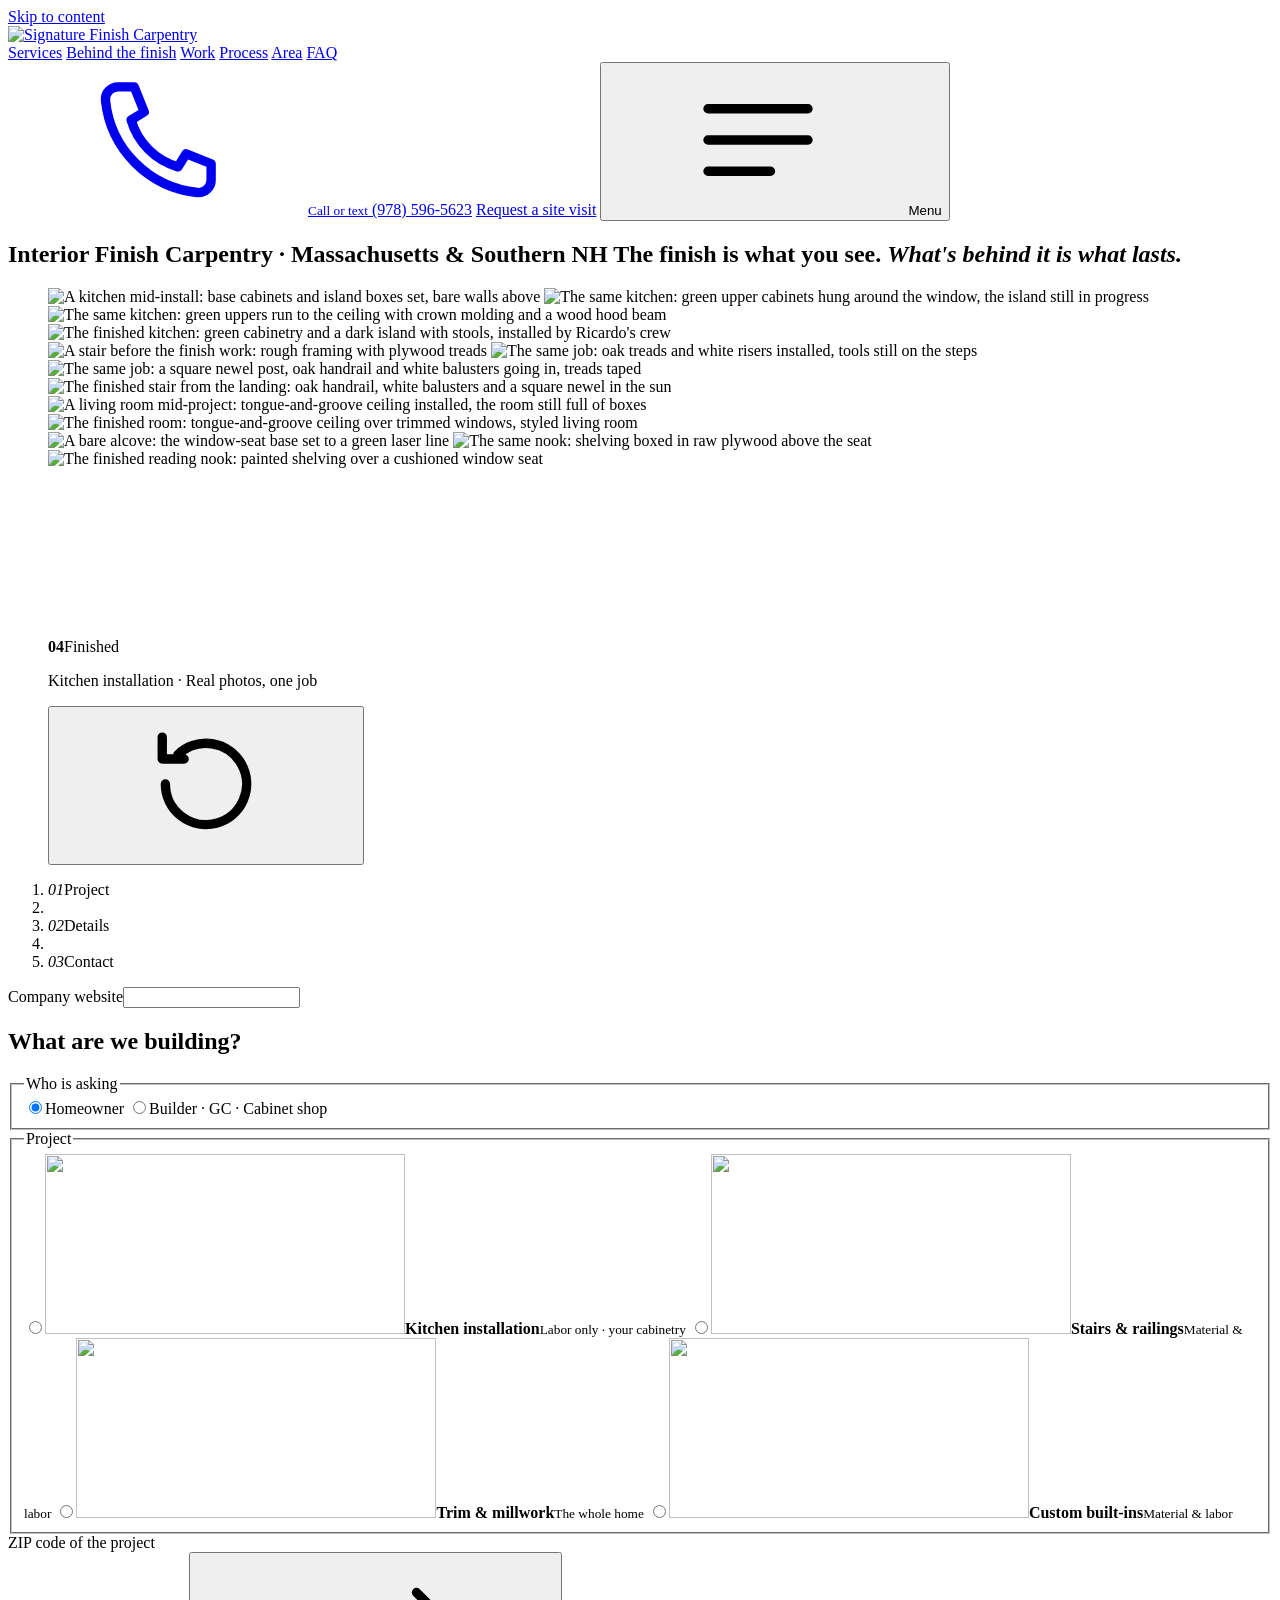
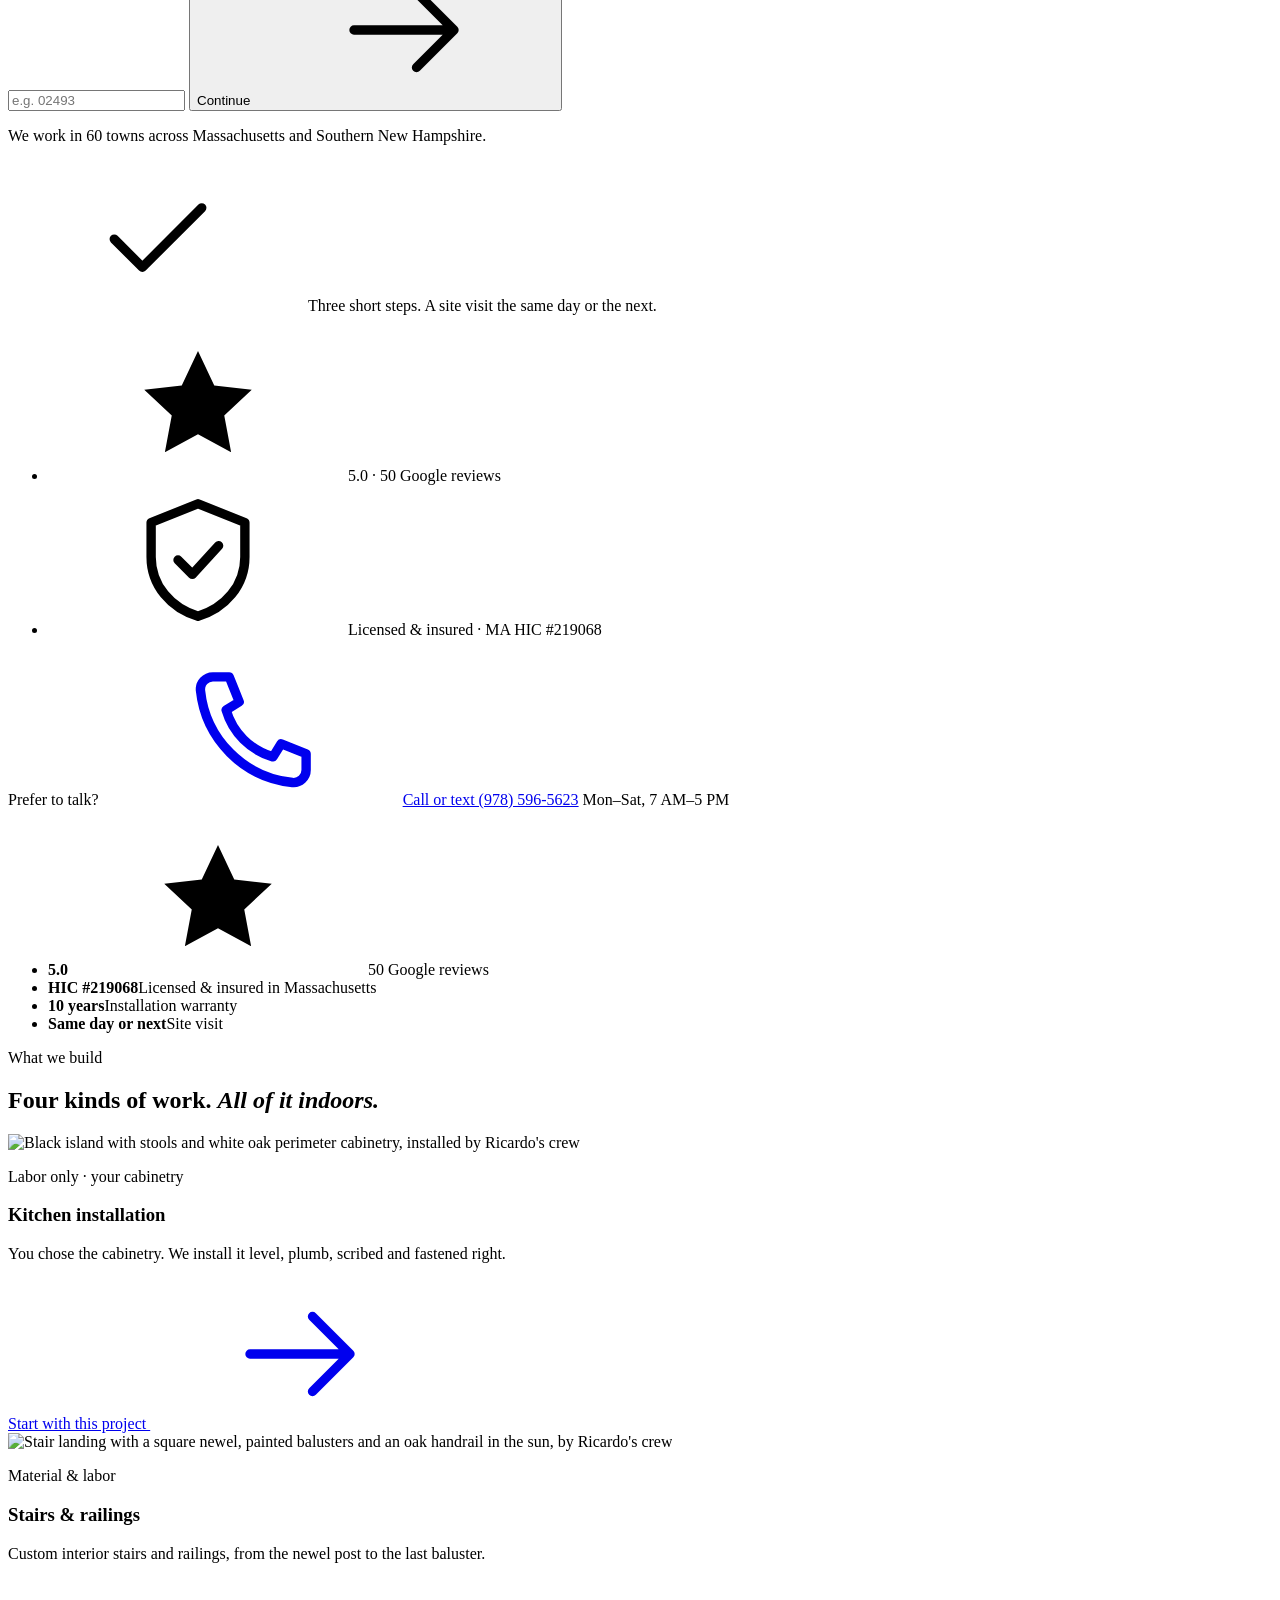
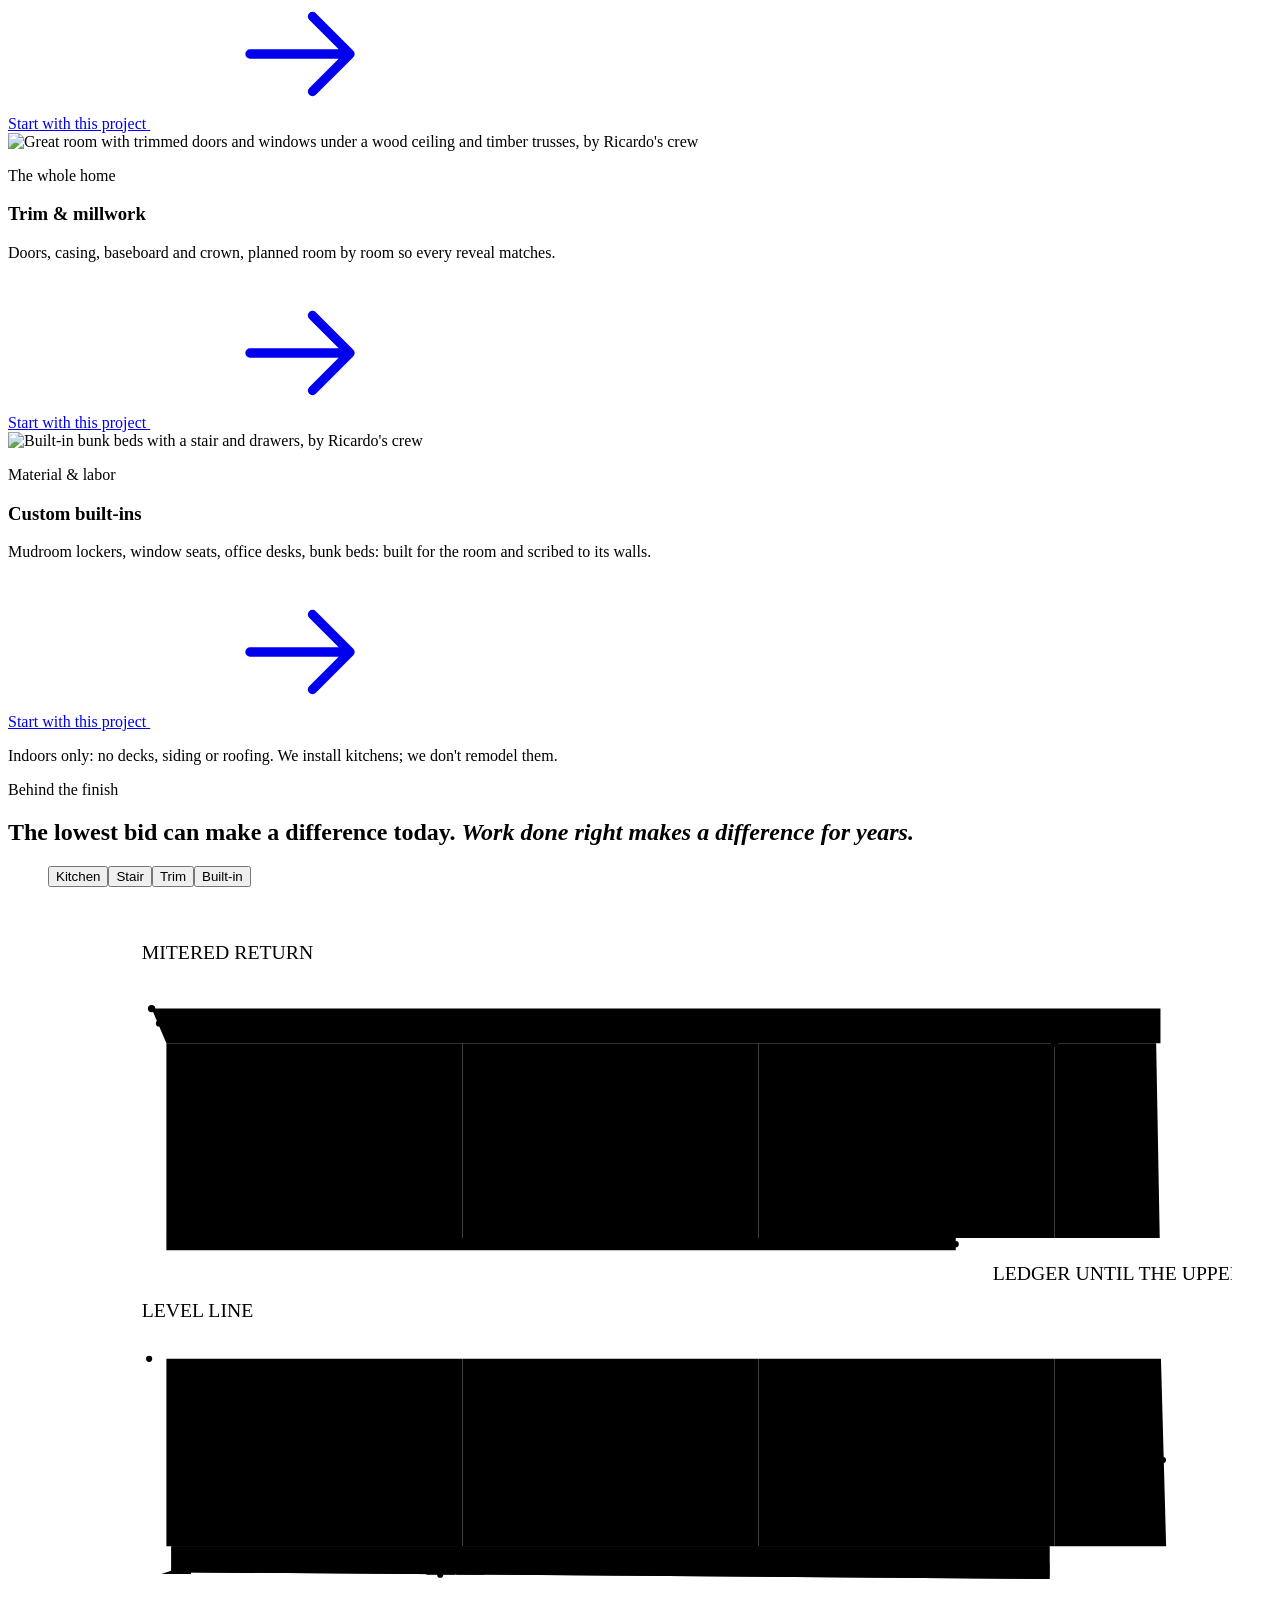
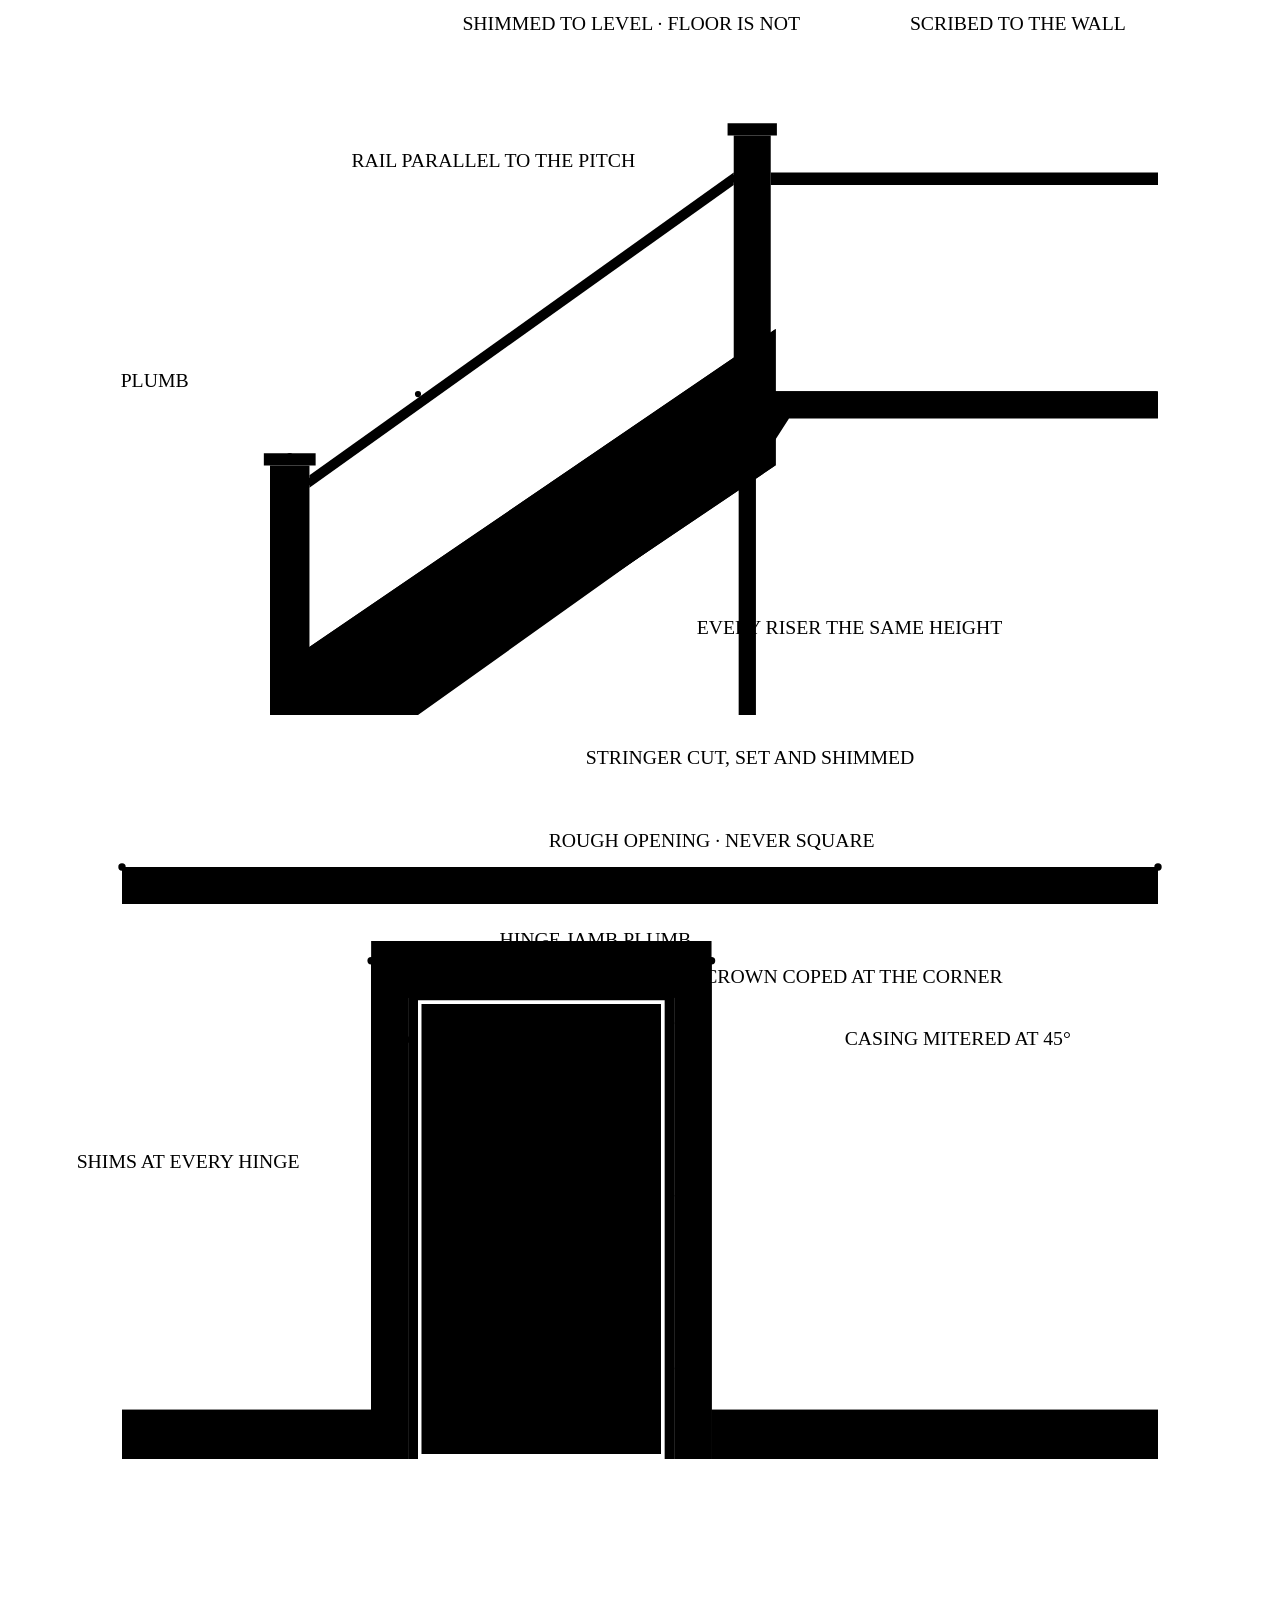
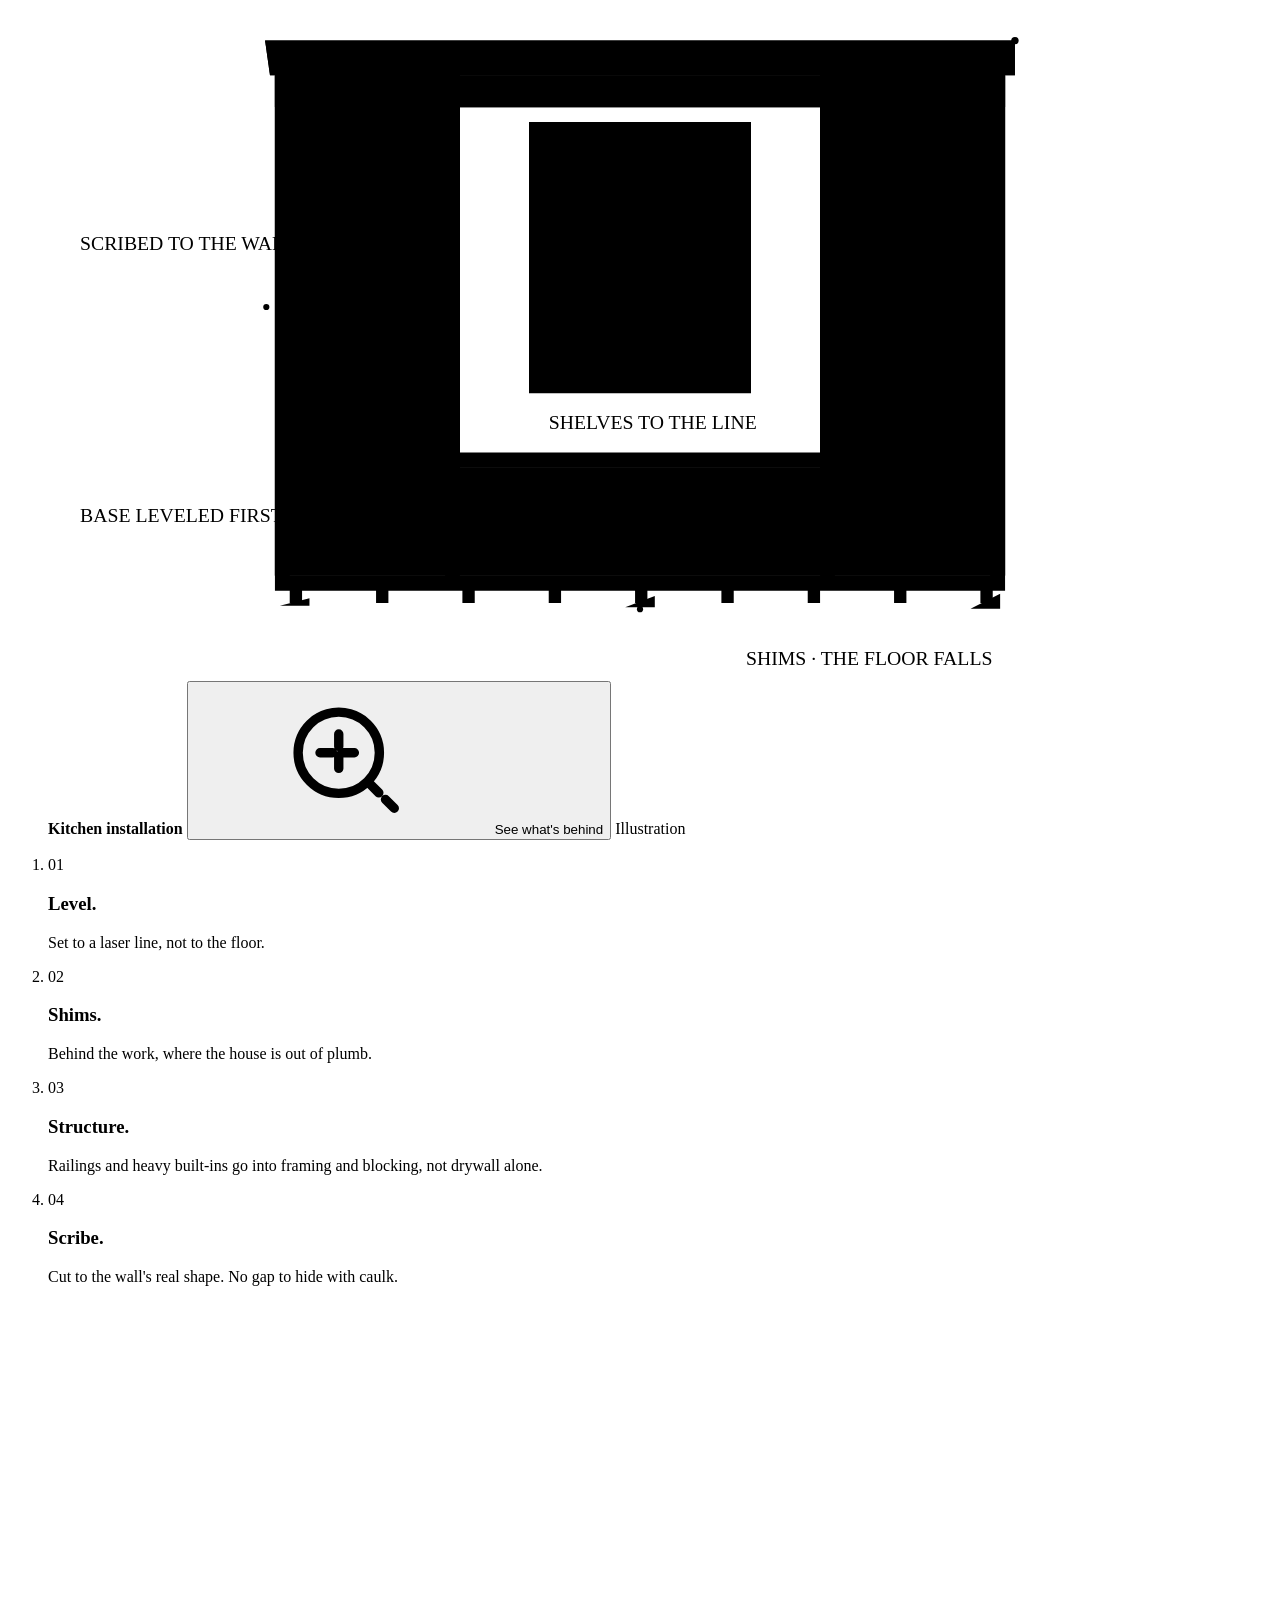
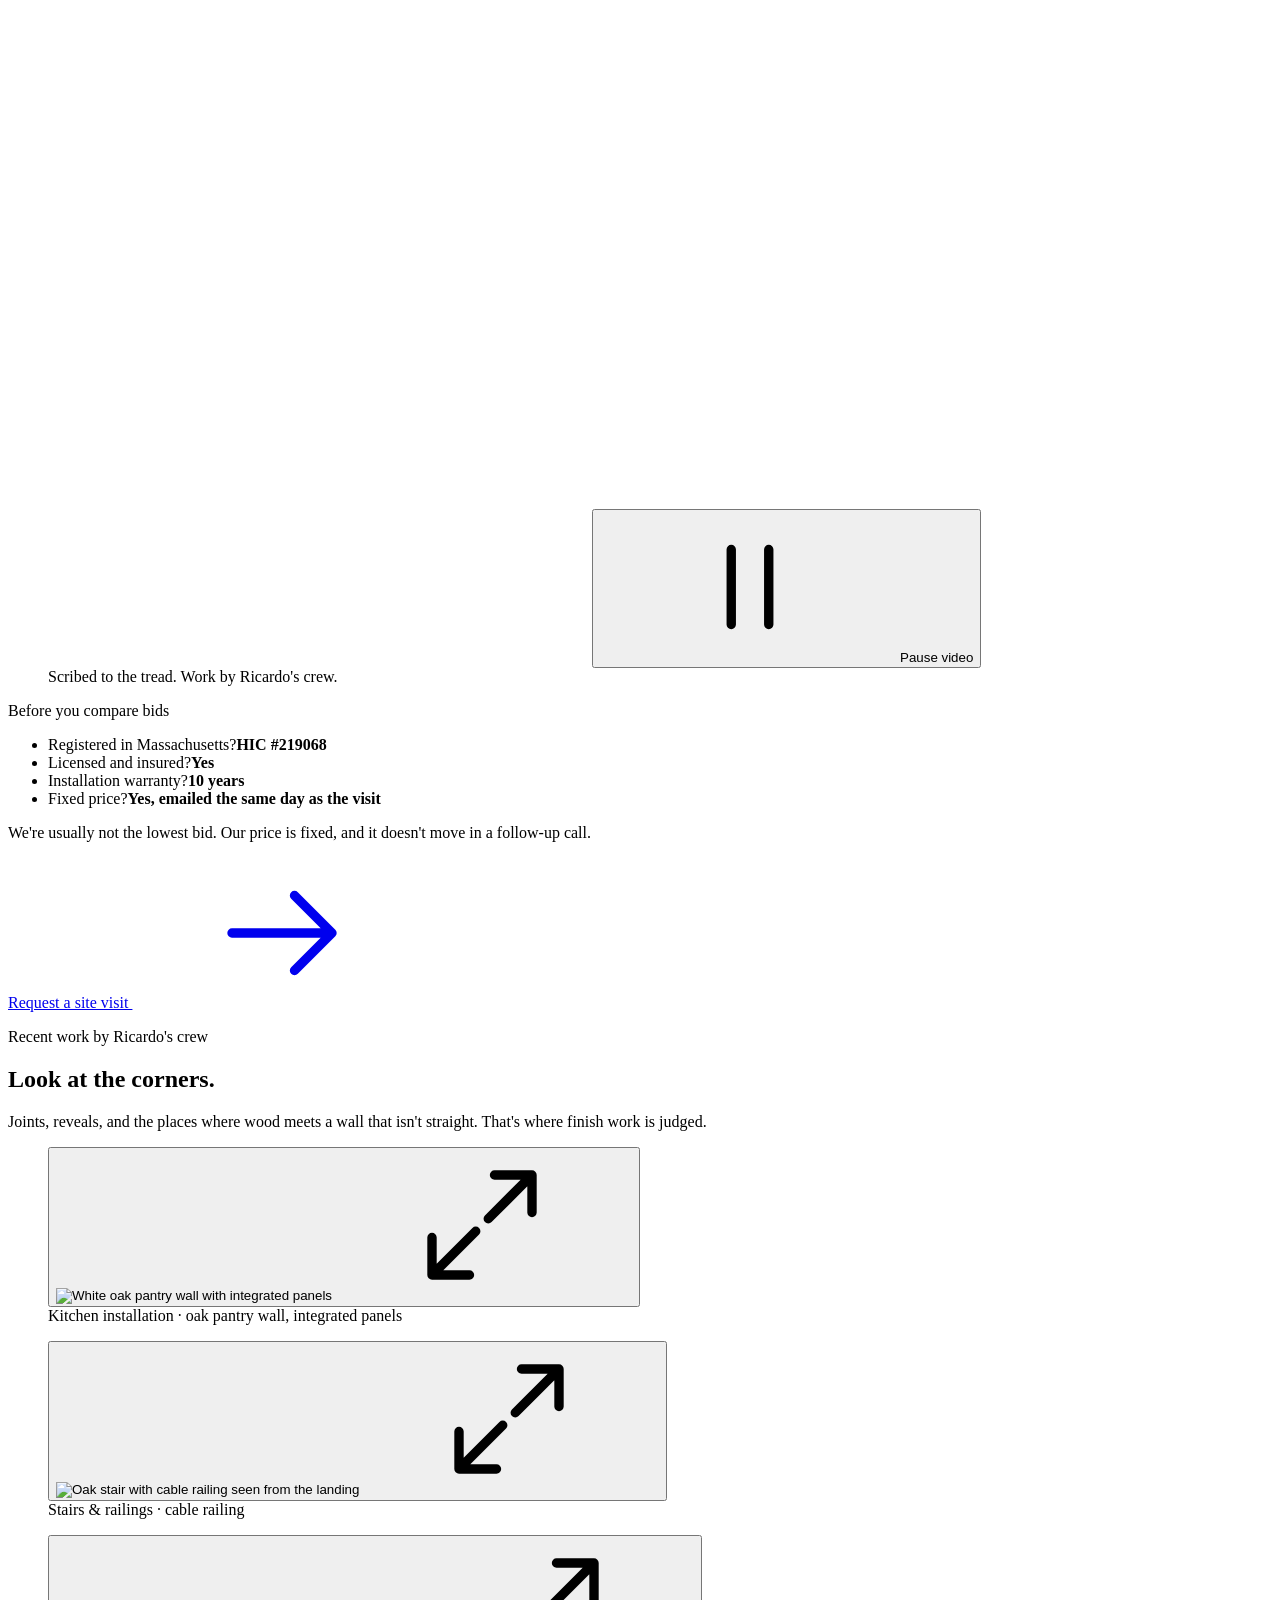
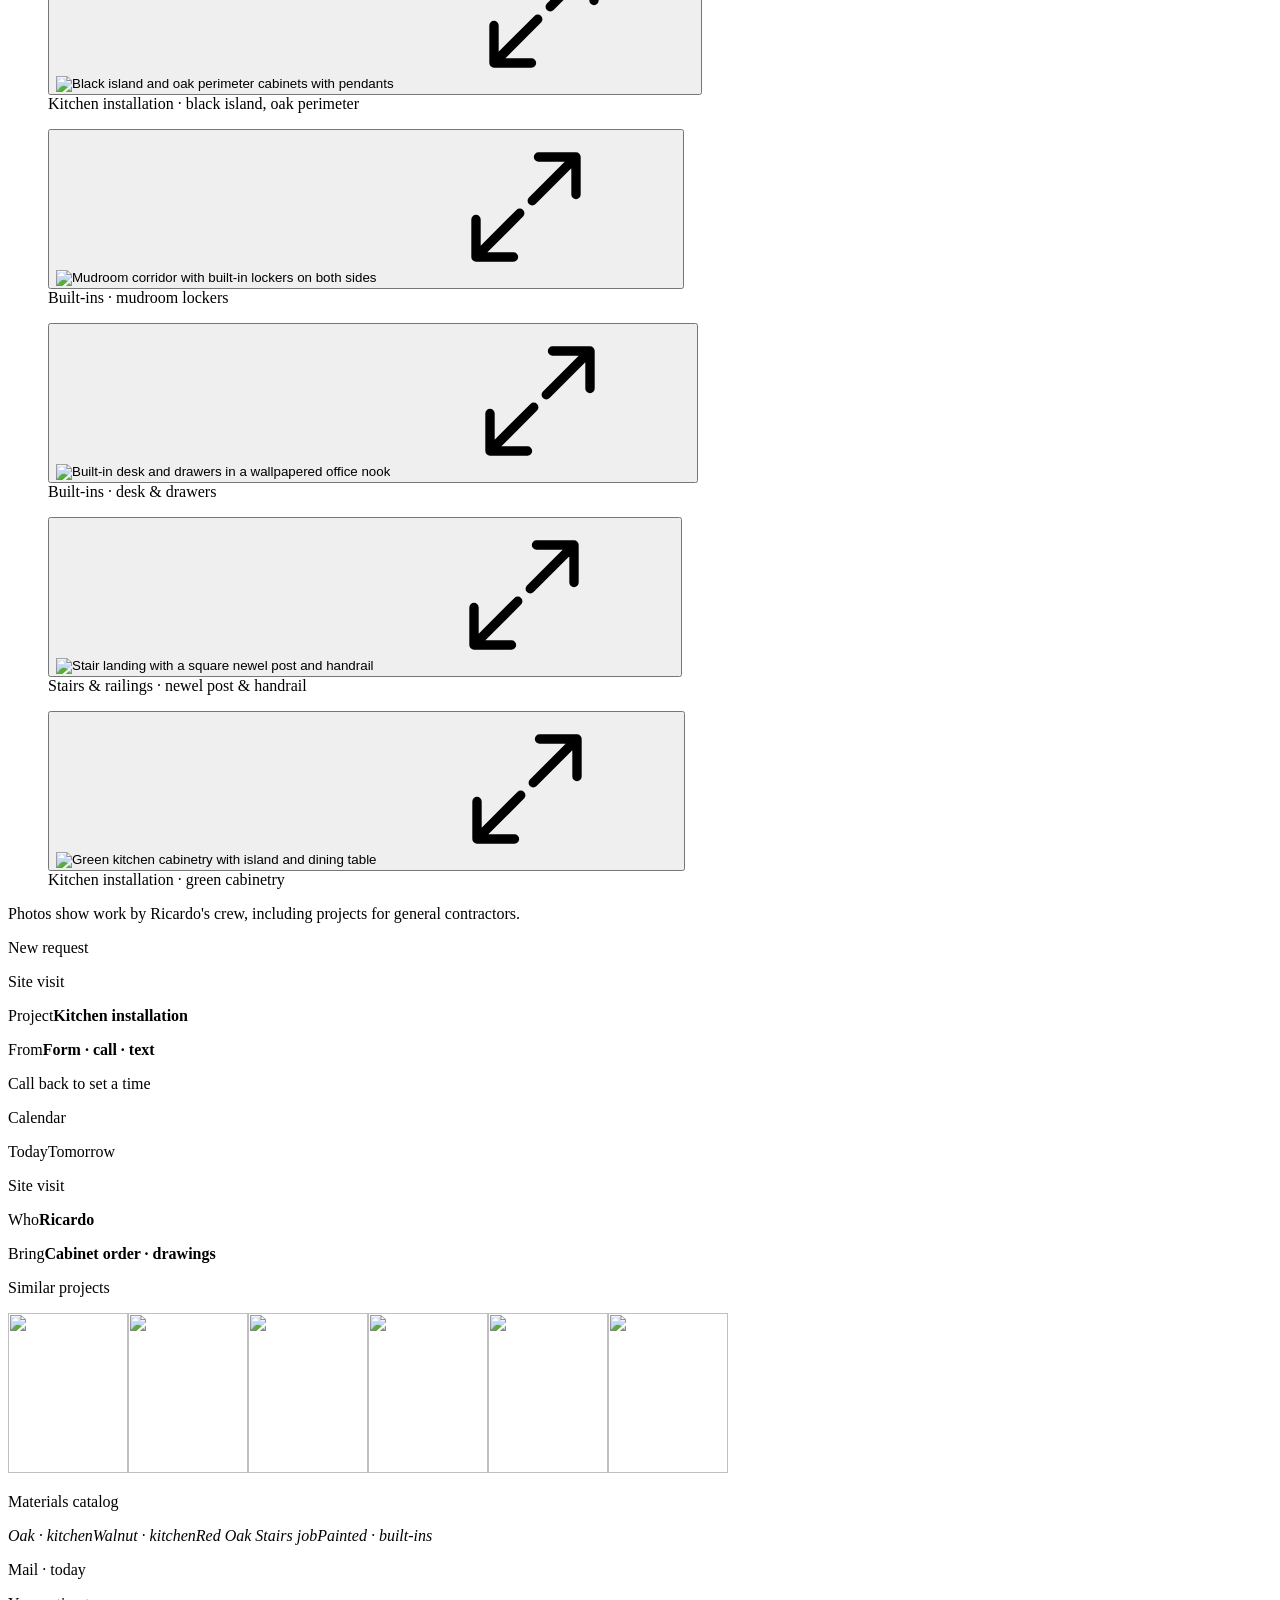
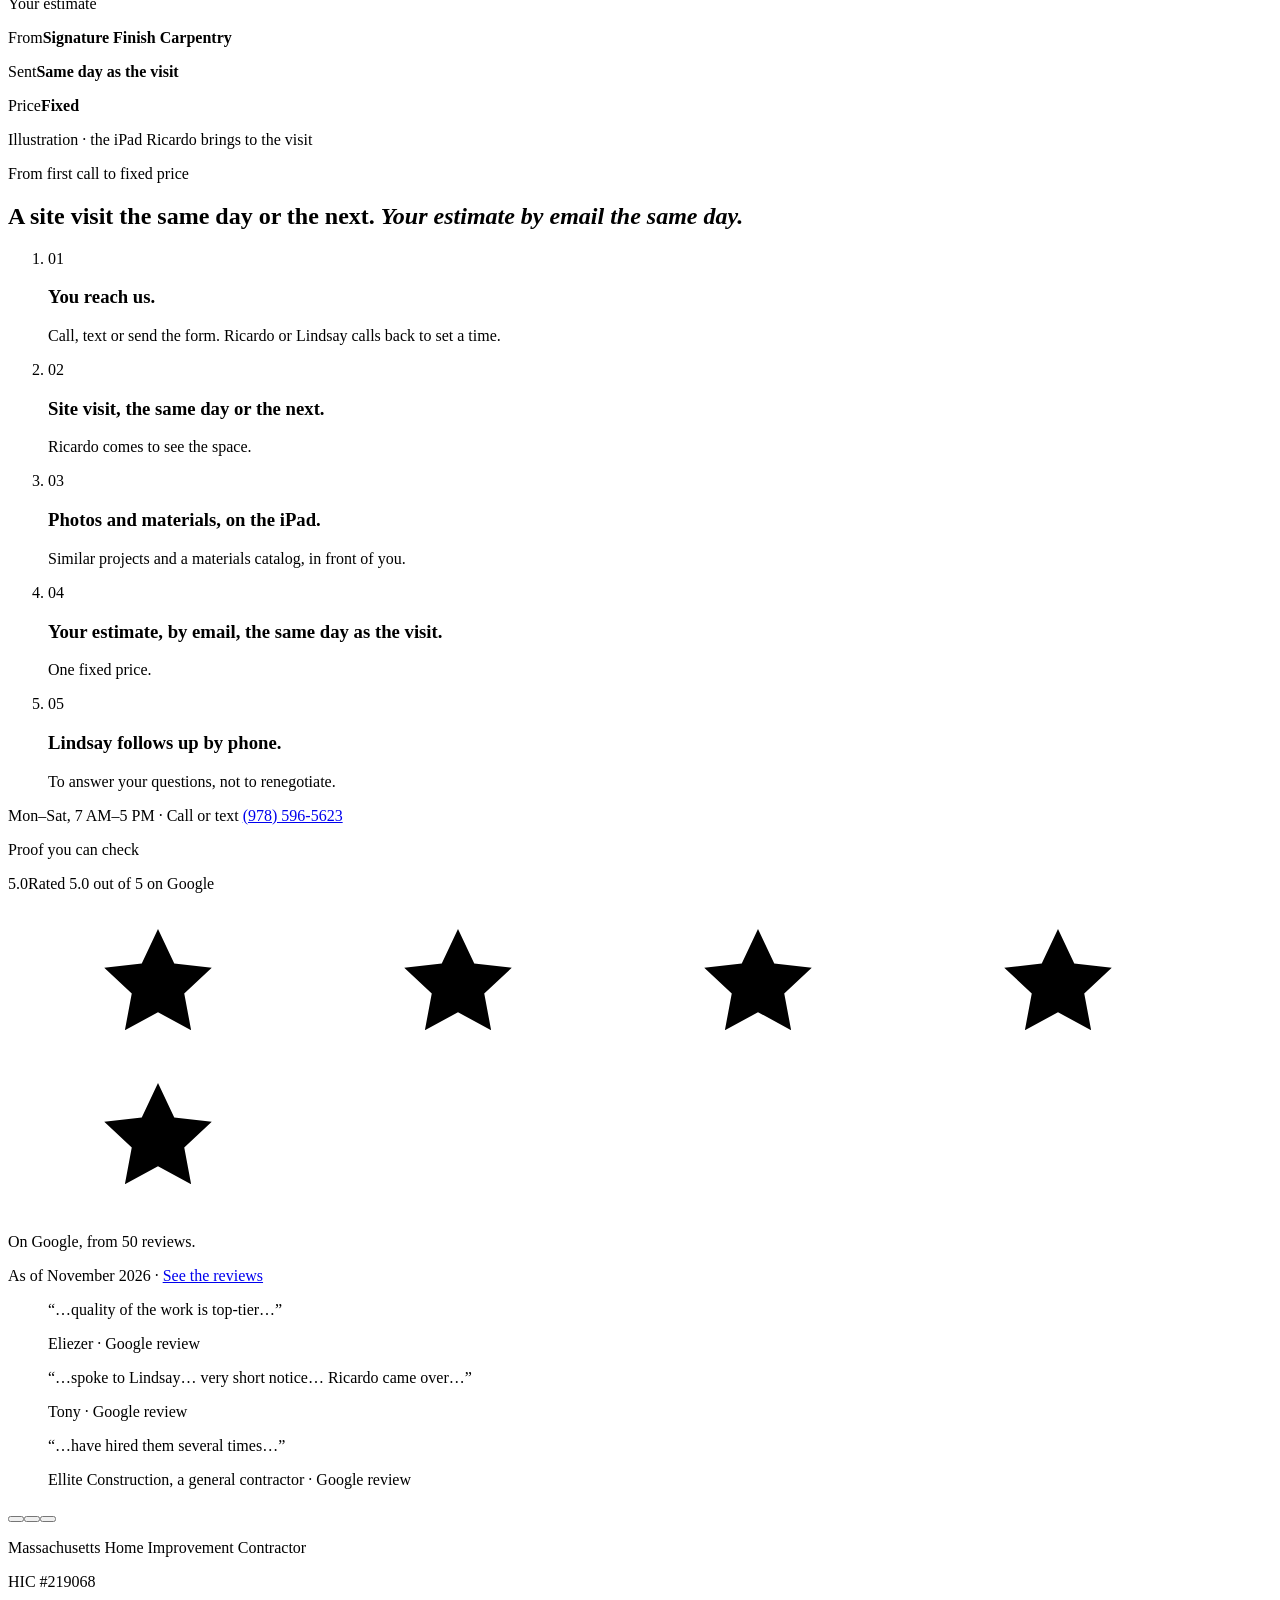
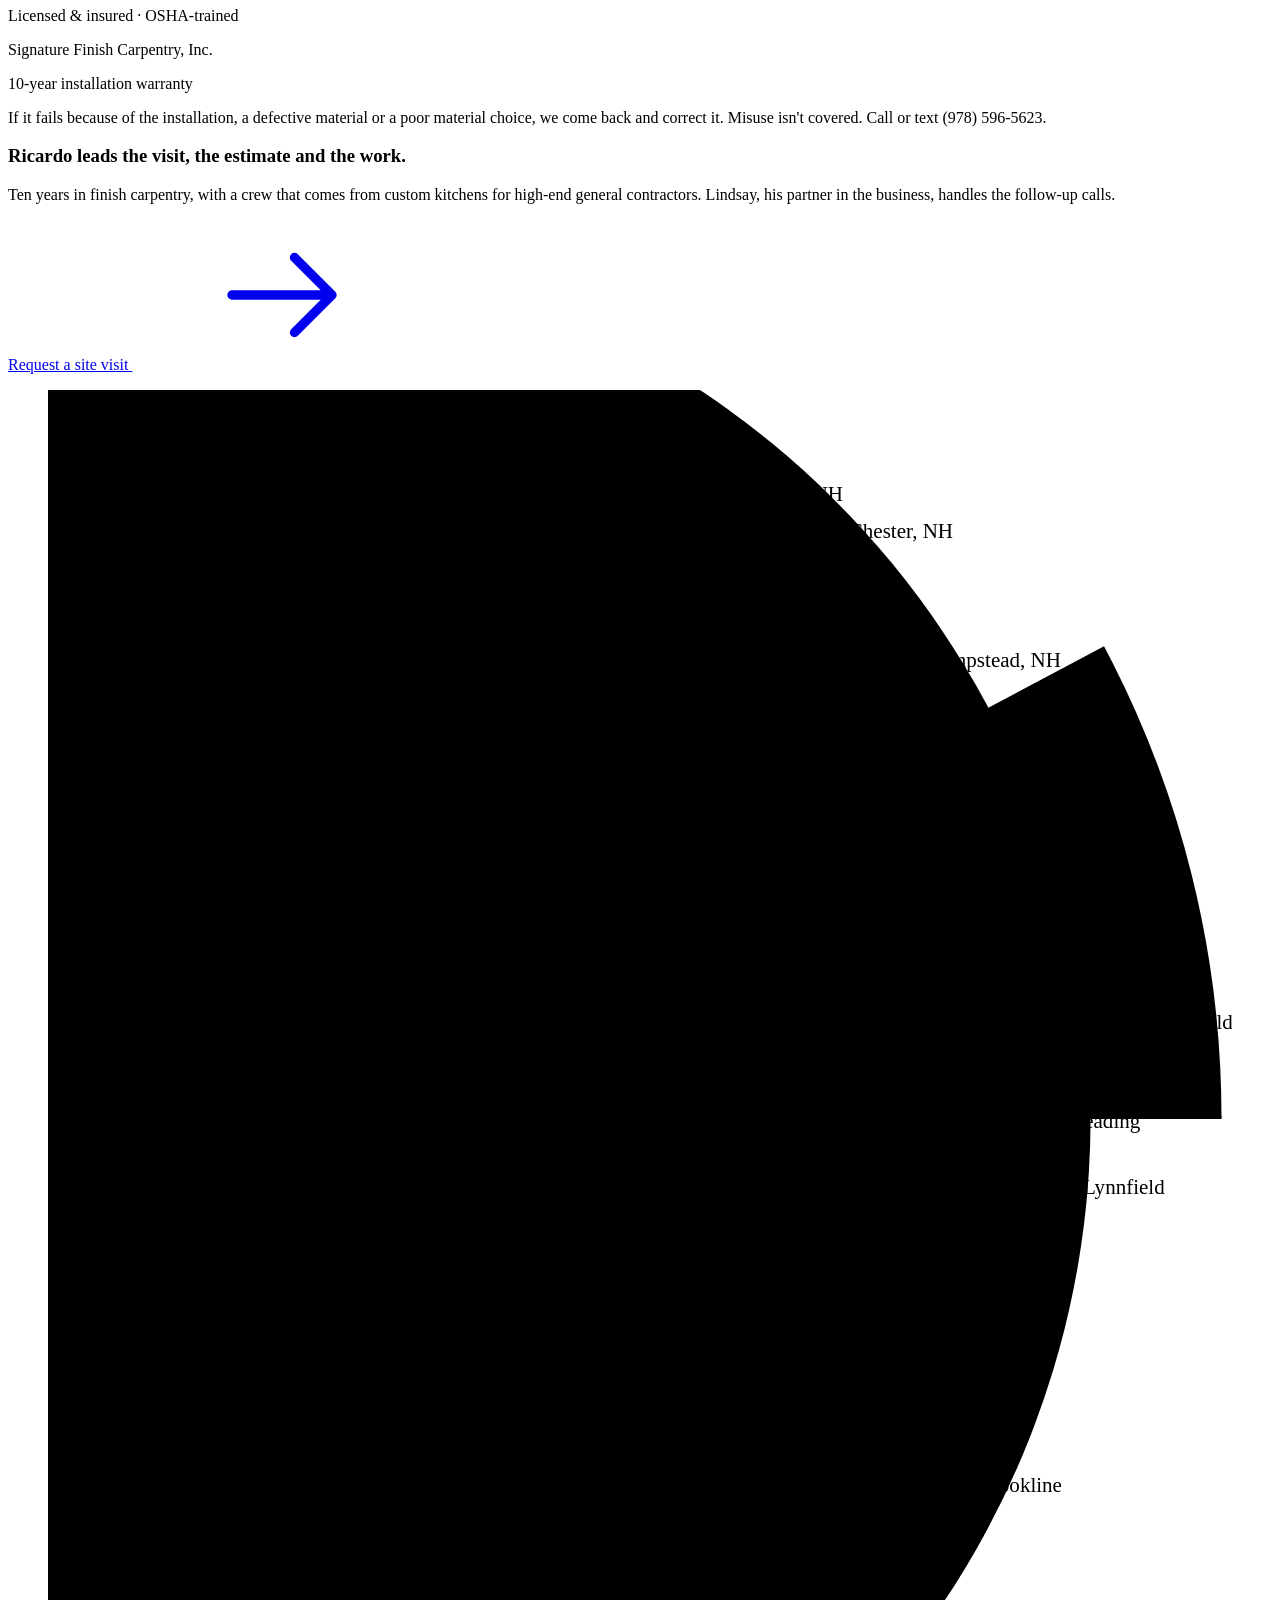
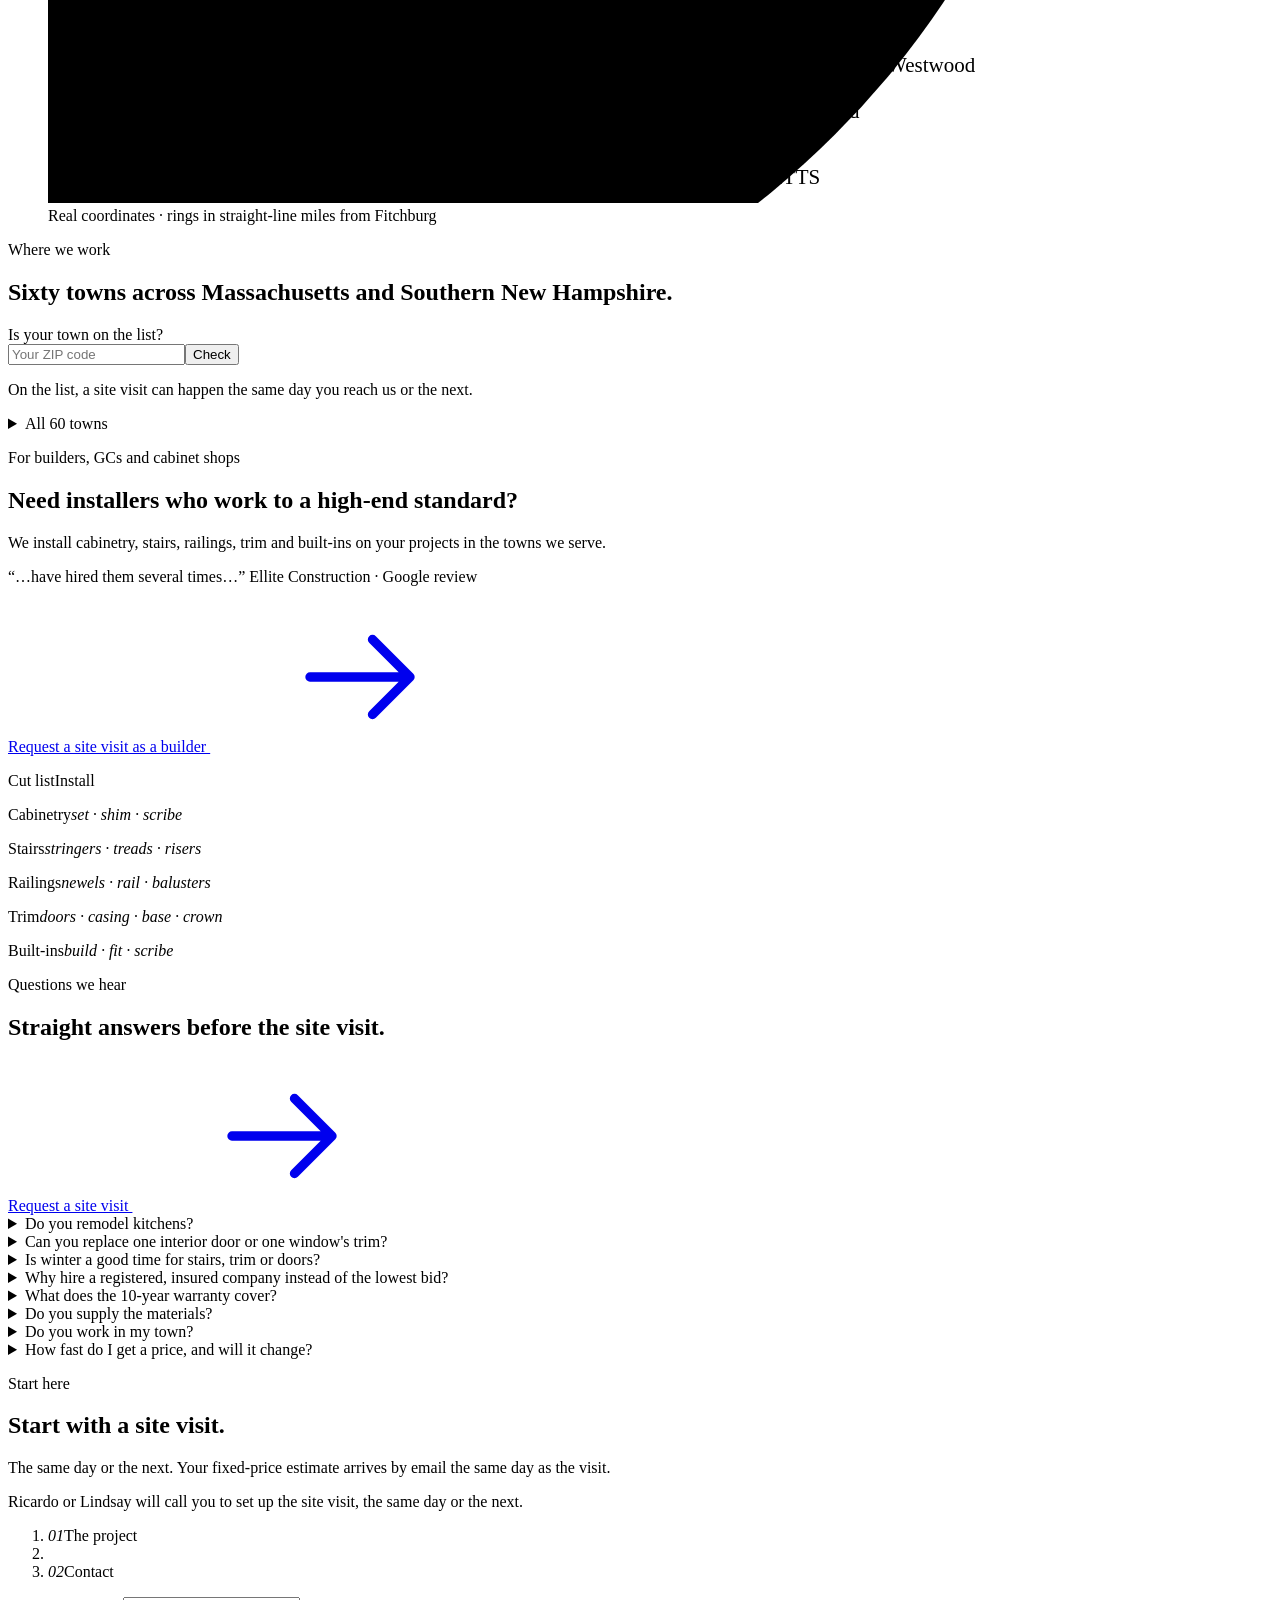
==== index.html @ 1660c09d "preview 2026-11-18 14:36" ====
<!doctype html>
<html lang="en" class="no-js">
<head>
<meta charset="utf-8">
<meta name="viewport" content="width=device-width, initial-scale=1, viewport-fit=cover">
<title>Finish Carpentry &amp; Kitchen Installation, MA &amp; NH | Signature</title>
<meta name="description" content="Kitchen installation, custom stairs, whole-home trim &amp; built-ins in MA &amp; Southern NH. 10-year installation warranty. Call or text (978) 596-5623.">

<link rel="canonical" href="https://designconverte.github.io/signature-finish-carpentry-preview/">
<meta name="robots" content="noindex, nofollow">
<meta name="theme-color" content="#141414">
<meta property="og:type" content="website">
<meta property="og:site_name" content="Signature Finish Carpentry">
<meta property="og:title" content="Finish Carpentry &amp; Kitchen Installation, MA &amp; NH | Signature">
<meta property="og:description" content="Kitchen installation, custom stairs, whole-home trim &amp; built-ins in MA &amp; Southern NH. 10-year installation warranty. Call or text (978) 596-5623.">
<meta property="og:url" content="https://designconverte.github.io/signature-finish-carpentry-preview/">
<meta property="og:image" content="https://designconverte.github.io/signature-finish-carpentry-preview/assets/img/og-image.jpg">
<meta property="og:image:width" content="1200">
<meta property="og:image:height" content="630">
<meta property="og:image:alt" content="Signature Finish Carpentry logo beside a white oak kitchen pantry wall installed by Ricardo's crew">
<meta name="twitter:card" content="summary_large_image">
<link rel="icon" href="/signature-finish-carpentry-preview/favicon.ico" sizes="any">
<link rel="icon" href="/signature-finish-carpentry-preview/assets/img/brand/symbol-gilt.svg" type="image/svg+xml">
<link rel="apple-touch-icon" href="/signature-finish-carpentry-preview/assets/img/icon-180.png">
<link rel="preload" href="/signature-finish-carpentry-preview/assets/fonts/cormorant-garamond-latin.woff2" as="font" type="font/woff2" crossorigin>
<link rel="preload" href="/signature-finish-carpentry-preview/assets/fonts/manrope-latin.woff2" as="font" type="font/woff2" crossorigin>

<link rel="stylesheet" href="/signature-finish-carpentry-preview/assets/css/fonts.css">
<link rel="stylesheet" href="/signature-finish-carpentry-preview/assets/css/tokens.css">
<link rel="stylesheet" href="/signature-finish-carpentry-preview/assets/css/form.css">
<link rel="stylesheet" href="/signature-finish-carpentry-preview/assets/css/site.css">
<link rel="stylesheet" href="/signature-finish-carpentry-preview/assets/css/v2.css">
<script>document.documentElement.classList.replace('no-js', 'js');</script>
<script defer src="/signature-finish-carpentry-preview/assets/js/cs-config.js"></script>
<script defer src="/signature-finish-carpentry-preview/assets/js/cs-track.js"></script>
<script defer src="/signature-finish-carpentry-preview/assets/js/cs-lead-form.js"></script>
<script defer src="/signature-finish-carpentry-preview/assets/vendor/gsap.min.js"></script>
<script defer src="/signature-finish-carpentry-preview/assets/vendor/ScrollTrigger.min.js"></script>
<script defer src="/signature-finish-carpentry-preview/assets/vendor/lenis.min.js"></script>
<script defer src="/signature-finish-carpentry-preview/assets/js/area.js"></script>
<script defer src="/signature-finish-carpentry-preview/assets/js/finish-stage.js"></script>
<script defer src="/signature-finish-carpentry-preview/assets/js/hero-reel.js"></script>
<script defer src="/signature-finish-carpentry-preview/assets/js/site.js"></script>
</head>
<body data-page="home" data-cs-page="home">
<a class="skip" href="#main">Skip to content</a>

<svg class="sprite" width="0" height="0" aria-hidden="true" focusable="false">
  <symbol id="i-phone" viewBox="0 0 24 24"><path fill="none" stroke="currentColor" stroke-width="1.5" stroke-linecap="round" stroke-linejoin="round" d="M5.6 3.5h2.6l1.6 4-2.1 1.3a11 11 0 0 0 7.5 7.5l1.3-2.1 4 1.6v2.6a2 2 0 0 1-2.2 2A16.5 16.5 0 0 1 3.6 5.7a2 2 0 0 1 2-2.2Z"/></symbol>
  <symbol id="i-chat" viewBox="0 0 24 24"><path fill="none" stroke="currentColor" stroke-width="1.5" stroke-linecap="round" stroke-linejoin="round" d="M20.5 11.6a8.4 8.4 0 0 1-12.3 7.4L3.5 20.5l1.5-4.6A8.4 8.4 0 1 1 20.5 11.6Z"/><path stroke="currentColor" stroke-width="2" stroke-linecap="round" d="M8.5 11.8h.01M12 11.8h.01M15.5 11.8h.01"/></symbol>
  <symbol id="i-arrow-right" viewBox="0 0 24 24"><path fill="none" stroke="currentColor" stroke-width="1.5" stroke-linecap="round" stroke-linejoin="round" d="M4 12h16m-6-6 6 6-6 6"/></symbol>
  <symbol id="i-arrow-left" viewBox="0 0 24 24"><path fill="none" stroke="currentColor" stroke-width="1.5" stroke-linecap="round" stroke-linejoin="round" d="M20 12H4m6-6-6 6 6 6"/></symbol>
  <symbol id="i-check" viewBox="0 0 24 24"><path fill="none" stroke="currentColor" stroke-width="1.5" stroke-linecap="round" stroke-linejoin="round" d="m5 12.5 4.5 4.5L19 7.5"/></symbol>
  <symbol id="i-shield" viewBox="0 0 24 24"><path fill="none" stroke="currentColor" stroke-width="1.5" stroke-linejoin="round" d="M12 3 4.5 6v5.5c0 4.6 3.2 8.2 7.5 9.5 4.3-1.3 7.5-4.9 7.5-9.5V6L12 3Z"/><path fill="none" stroke="currentColor" stroke-width="1.5" stroke-linecap="round" stroke-linejoin="round" d="m8.8 12 2.3 2.3 4.2-4.6"/></symbol>
  <symbol id="i-star" viewBox="0 0 24 24"><path fill="currentColor" d="m12 3.2 2.6 5.5 6 .7-4.4 4.1 1.1 5.9L12 16.5l-5.3 2.9 1.1-5.9-4.4-4.1 6-.7L12 3.2Z"/></symbol>
  <symbol id="i-pin" viewBox="0 0 24 24"><path fill="none" stroke="currentColor" stroke-width="1.5" stroke-linejoin="round" d="M12 21s-6.5-5.6-6.5-11a6.5 6.5 0 0 1 13 0c0 5.4-6.5 11-6.5 11Z"/><circle cx="12" cy="10" r="2.4" fill="none" stroke="currentColor" stroke-width="1.5"/></symbol>
  <symbol id="i-clock" viewBox="0 0 24 24"><circle cx="12" cy="12" r="8.5" fill="none" stroke="currentColor" stroke-width="1.5"/><path fill="none" stroke="currentColor" stroke-width="1.5" stroke-linecap="round" d="M12 7.5V12l3 2"/></symbol>
  <symbol id="i-menu" viewBox="0 0 24 24"><path fill="none" stroke="currentColor" stroke-width="1.5" stroke-linecap="round" d="M4 7h16M4 12h16M4 17h10"/></symbol>
  <symbol id="i-close" viewBox="0 0 24 24"><path fill="none" stroke="currentColor" stroke-width="1.5" stroke-linecap="round" d="m6 6 12 12M18 6 6 18"/></symbol>
  <symbol id="i-expand" viewBox="0 0 24 24"><path fill="none" stroke="currentColor" stroke-width="1.5" stroke-linecap="round" stroke-linejoin="round" d="M14 4h6v6M10 20H4v-6M20 4l-7 7M4 20l7-7"/></symbol>
  <symbol id="i-lens" viewBox="0 0 24 24"><circle cx="11" cy="11" r="6.5" fill="none" stroke="currentColor" stroke-width="1.5"/><path fill="none" stroke="currentColor" stroke-width="1.5" stroke-linecap="round" d="m16 16 4 4M8 11h6M11 8v6" stroke-dasharray="2 1.5"/></symbol>
  <symbol id="i-replay" viewBox="0 0 24 24"><path fill="none" stroke="currentColor" stroke-width="1.5" stroke-linecap="round" stroke-linejoin="round" d="M5.5 12a6.5 6.5 0 1 0 2-4.7M5 4.5v3.5h3.5"/></symbol>
  <symbol id="i-pause" viewBox="0 0 24 24"><path fill="none" stroke="currentColor" stroke-width="1.5" stroke-linecap="round" d="M9 6v12M15 6v12"/></symbol>
  <symbol id="i-play" viewBox="0 0 24 24"><path fill="none" stroke="currentColor" stroke-width="1.5" stroke-linejoin="round" d="M8 5.5v13l10.5-6.5L8 5.5Z"/></symbol>
  <symbol id="i-mail" viewBox="0 0 24 24"><rect x="3.5" y="5.5" width="17" height="13" rx="1.5" fill="none" stroke="currentColor" stroke-width="1.5"/><path fill="none" stroke="currentColor" stroke-width="1.5" stroke-linejoin="round" d="m4 7 8 6 8-6"/></symbol>
  <symbol id="i-ig" viewBox="0 0 24 24"><rect x="4" y="4" width="16" height="16" rx="4.5" fill="none" stroke="currentColor" stroke-width="1.5"/><circle cx="12" cy="12" r="3.6" fill="none" stroke="currentColor" stroke-width="1.5"/><circle cx="16.8" cy="7.2" r="1" fill="currentColor"/></symbol>
  <symbol id="i-fb" viewBox="0 0 24 24"><path fill="none" stroke="currentColor" stroke-width="1.5" stroke-linejoin="round" d="M13.5 20.5v-7h2.6l.4-3h-3V8.6c0-.9.3-1.5 1.6-1.5h1.5V4.4a19 19 0 0 0-2.3-.1c-2.3 0-3.8 1.4-3.8 3.9v2.3H8v3h2.5v7"/></symbol>
</svg>

<header class="hdr" data-header>
  <div class="hdr__in wrap">
    <a class="hdr__logo" href="/signature-finish-carpentry-preview/" aria-label="Signature Finish Carpentry, home">
      <img src="/signature-finish-carpentry-preview/assets/img/brand/lockup-ivory.svg" width="180" height="63" alt="Signature Finish Carpentry">
    </a>
    <nav class="hdr__nav" aria-label="Main">
      <a href="/signature-finish-carpentry-preview/#services" data-cta="nav" data-cta-location="header">Services</a>
      <a href="/signature-finish-carpentry-preview/#behind" data-cta="nav" data-cta-location="header">Behind the finish</a>
      <a href="/signature-finish-carpentry-preview/#work" data-cta="nav" data-cta-location="header">Work</a>
      <a href="/signature-finish-carpentry-preview/#process" data-cta="nav" data-cta-location="header">Process</a>
      <a href="/signature-finish-carpentry-preview/#area" data-cta="nav" data-cta-location="header">Area</a>
      <a href="/signature-finish-carpentry-preview/#faq" data-cta="nav" data-cta-location="header">FAQ</a>
    </nav>
    <a class="hdr__tel" href="tel:+19785965623" data-cta-location="header"><svg class="ic" aria-hidden="true"><use href="#i-phone"></use></svg><span><small>Call or text</small> (978) 596-5623</span></a>
    <a class="btn btn--gilt btn--sm hdr__cta" href="/signature-finish-carpentry-preview/#estimate" data-cta="site-visit" data-cta-location="header">Request a site visit</a>
    <button class="hdr__menu" type="button" aria-expanded="false" aria-controls="menu" data-menu-open><svg class="ic" aria-hidden="true"><use href="#i-menu"></use></svg><span class="sr-only">Menu</span></button>
  </div>
</header>

<main id="main">

<section class="hero hero--v2" id="top" data-section="hero" data-hero>
  <div class="hero__grid wrap">
    <div class="hero__copy">
      <h1 class="hero__h1"><span class="hero__kicker">Interior Finish Carpentry · Massachusetts &amp; Southern&nbsp;NH</span> <span class="ln"><span>The finish is what you&nbsp;see.</span></span> <span class="ln"><span><em>What's behind it is what&nbsp;lasts.</em></span></span></h1>
      <figure class="reel" data-reel>
        <div class="reel__table">
          <div class="reel__frame" data-reel-frame>

<div class="reel__set is-on" data-reel-set="kitchen-installation" data-ar="4/3">
  <img class="reel__img" data-i="0" data-label="Base cabinets set" alt="A kitchen mid-install: base cabinets and island boxes set, bare walls above" width="1200" height="900" sizes="(min-width: 1024px) 720px, 100vw" style="object-position:50% 55%" data-srcset="/signature-finish-carpentry-preview/assets/img/work/green-during-01-480.webp 480w, /signature-finish-carpentry-preview/assets/img/work/green-during-01-800.webp 800w, /signature-finish-carpentry-preview/assets/img/work/green-during-01-1200.webp 1200w" decoding="async">
  <img class="reel__img" data-i="1" data-label="Uppers hung" alt="The same kitchen: green upper cabinets hung around the window, the island still in progress" width="1200" height="900" sizes="(min-width: 1024px) 720px, 100vw" style="object-position:50% 50%" data-srcset="/signature-finish-carpentry-preview/assets/img/work/green-during-03-480.webp 480w, /signature-finish-carpentry-preview/assets/img/work/green-during-03-800.webp 800w, /signature-finish-carpentry-preview/assets/img/work/green-during-03-1200.webp 1200w" decoding="async">
  <img class="reel__img" data-i="2" data-label="Crown &amp; hood" alt="The same kitchen: green uppers run to the ceiling with crown molding and a wood hood beam" width="1200" height="900" sizes="(min-width: 1024px) 720px, 100vw" style="object-position:50% 45%" data-srcset="/signature-finish-carpentry-preview/assets/img/work/green-after-02-480.webp 480w, /signature-finish-carpentry-preview/assets/img/work/green-after-02-800.webp 800w, /signature-finish-carpentry-preview/assets/img/work/green-after-02-1200.webp 1200w" decoding="async">
  <img class="reel__img" data-i="3" data-label="Finished" alt="The finished kitchen: green cabinetry and a dark island with stools, installed by Ricardo&#39;s crew" width="1200" height="1346" sizes="(min-width: 1024px) 720px, 100vw" style="object-position:50% 22%" src="/signature-finish-carpentry-preview/assets/img/work/green-after-pro-04-1200.webp" srcset="/signature-finish-carpentry-preview/assets/img/work/green-after-pro-04-480.webp 480w, /signature-finish-carpentry-preview/assets/img/work/green-after-pro-04-800.webp 800w, /signature-finish-carpentry-preview/assets/img/work/green-after-pro-04-1200.webp 1200w" loading="eager" decoding="sync" fetchpriority="high">
</div>
<div class="reel__set" data-reel-set="stairs-railings" data-ar="3/4">
  <img class="reel__img" data-i="0" data-label="Rough framing" alt="A stair before the finish work: rough framing with plywood treads" width="1200" height="1600" sizes="(min-width: 1024px) 720px, 100vw" style="object-position:50% 60%" data-srcset="/signature-finish-carpentry-preview/assets/img/work/red-oak-before-01-480.webp 480w, /signature-finish-carpentry-preview/assets/img/work/red-oak-before-01-800.webp 800w, /signature-finish-carpentry-preview/assets/img/work/red-oak-before-01-1200.webp 1200w" decoding="async">
  <img class="reel__img" data-i="1" data-label="Treads &amp; risers" alt="The same job: oak treads and white risers installed, tools still on the steps" width="1200" height="1600" sizes="(min-width: 1024px) 720px, 100vw" style="object-position:50% 55%" data-srcset="/signature-finish-carpentry-preview/assets/img/work/red-oak-during-02-480.webp 480w, /signature-finish-carpentry-preview/assets/img/work/red-oak-during-02-800.webp 800w, /signature-finish-carpentry-preview/assets/img/work/red-oak-during-02-1200.webp 1200w" decoding="async">
  <img class="reel__img" data-i="2" data-label="Newel &amp; rail" alt="The same job: a square newel post, oak handrail and white balusters going in, treads taped" width="1200" height="1600" sizes="(min-width: 1024px) 720px, 100vw" style="object-position:50% 55%" data-srcset="/signature-finish-carpentry-preview/assets/img/work/red-oak-during-03-480.webp 480w, /signature-finish-carpentry-preview/assets/img/work/red-oak-during-03-800.webp 800w, /signature-finish-carpentry-preview/assets/img/work/red-oak-during-03-1200.webp 1200w" decoding="async">
  <img class="reel__img" data-i="3" data-label="Finished" alt="The finished stair from the landing: oak handrail, white balusters and a square newel in the sun" width="1200" height="1600" sizes="(min-width: 1024px) 720px, 100vw" style="object-position:50% 55%" data-srcset="/signature-finish-carpentry-preview/assets/img/work/red-oak-after-02-480.webp 480w, /signature-finish-carpentry-preview/assets/img/work/red-oak-after-02-800.webp 800w, /signature-finish-carpentry-preview/assets/img/work/red-oak-after-02-1200.webp 1200w" decoding="async">
</div>
<div class="reel__set" data-reel-set="trim-millwork" data-ar="4/3">
  <img class="reel__img" data-i="0" data-label="Ceiling installed" alt="A living room mid-project: tongue-and-groove ceiling installed, the room still full of boxes" width="1200" height="900" sizes="(min-width: 1024px) 720px, 100vw" style="object-position:50% 40%" data-srcset="/signature-finish-carpentry-preview/assets/img/work/tg-ceiling-during-01-480.webp 480w, /signature-finish-carpentry-preview/assets/img/work/tg-ceiling-during-01-800.webp 800w, /signature-finish-carpentry-preview/assets/img/work/tg-ceiling-during-01-1200.webp 1200w" decoding="async">
  <img class="reel__img" data-i="1" data-label="Finished" alt="The finished room: tongue-and-groove ceiling over trimmed windows, styled living room" width="1200" height="949" sizes="(min-width: 1024px) 720px, 100vw" style="object-position:50% 40%" data-srcset="/signature-finish-carpentry-preview/assets/img/work/tg-ceiling-after-pro-01-480.webp 480w, /signature-finish-carpentry-preview/assets/img/work/tg-ceiling-after-pro-01-800.webp 800w, /signature-finish-carpentry-preview/assets/img/work/tg-ceiling-after-pro-01-1200.webp 1200w" decoding="async">
</div>
<div class="reel__set" data-reel-set="built-ins" data-ar="3/4">
  <img class="reel__img" data-i="0" data-label="Base on the laser line" alt="A bare alcove: the window-seat base set to a green laser line" width="1200" height="1600" sizes="(min-width: 1024px) 720px, 100vw" style="object-position:50% 62%" data-srcset="/signature-finish-carpentry-preview/assets/img/work/reading-nook-before-01-480.webp 480w, /signature-finish-carpentry-preview/assets/img/work/reading-nook-before-01-800.webp 800w, /signature-finish-carpentry-preview/assets/img/work/reading-nook-before-01-1200.webp 1200w" decoding="async">
  <img class="reel__img" data-i="1" data-label="Shelves boxed in" alt="The same nook: shelving boxed in raw plywood above the seat" width="1200" height="1600" sizes="(min-width: 1024px) 720px, 100vw" style="object-position:50% 50%" data-srcset="/signature-finish-carpentry-preview/assets/img/work/reading-nook-during-01-480.webp 480w, /signature-finish-carpentry-preview/assets/img/work/reading-nook-during-01-800.webp 800w, /signature-finish-carpentry-preview/assets/img/work/reading-nook-during-01-1200.webp 1200w" decoding="async">
  <img class="reel__img" data-i="2" data-label="Finished" alt="The finished reading nook: painted shelving over a cushioned window seat" width="1200" height="1589" sizes="(min-width: 1024px) 720px, 100vw" style="object-position:50% 50%" data-srcset="/signature-finish-carpentry-preview/assets/img/work/reading-nook-after-pro-01-480.webp 480w, /signature-finish-carpentry-preview/assets/img/work/reading-nook-after-pro-01-800.webp 800w, /signature-finish-carpentry-preview/assets/img/work/reading-nook-after-pro-01-1200.webp 1200w" decoding="async">
</div>

            <canvas class="reel__cv" aria-hidden="true"></canvas>
            <span class="reel__laser" aria-hidden="true"><i></i></span>
            <p class="reel__tag" aria-hidden="true"><b data-reel-n>04</b><span data-reel-label>Finished</span></p>
            <p class="reel__real"><span class="reel__svc"><span data-stage-name>Kitchen installation</span> · </span>Real photos, one job</p>
          </div>
        </div>
        <figcaption class="reel__bar">
          <button class="reel__play" type="button" data-reel-play aria-label="Replay the build"><svg class="ic" aria-hidden="true"><use href="#i-replay"></use></svg></button>
          <div class="reel__rule" data-reel-rule role="slider" tabindex="0" aria-label="Stage of the job" aria-valuemin="1" aria-valuemax="4" aria-valuenow="4" aria-valuetext="Finished"><span class="reel__fill" data-reel-fill></span><span class="reel__stops" data-reel-stops></span><span class="reel__knob" data-reel-knob></span></div>
        </figcaption>
      </figure>
    </div>
    <div class="hero__form" id="estimate" data-hero-form>

<form class="qf" id="quote-hero" data-cs-form="quote-hero" data-cs-mode="steps" action="/signature-finish-carpentry-preview/api/lead.php" method="post" novalidate aria-labelledby="qf-title-hero" data-configurator
  data-cs-msg-network="We couldn't connect. Check your connection and try again, or call or text (978) 596-5623."
  data-cs-msg-server="Your request didn't go through on our side. Your answers are still here. Try again, or call or text (978) 596-5623."
  data-cs-msg-rate="We've received several requests from this device in a short time. Please wait a minute and try again, or call or text (978) 596-5623.">
  <span class="miter miter--tl" aria-hidden="true"></span><span class="miter miter--br" aria-hidden="true"></span>
  <ol class="qf__steps" data-cs-stepper aria-label="Progress">
    <li data-cs-stepper-item="1" aria-current="step"><i>01</i><span>Project</span></li><li class="rail" data-cs-rail="1" aria-hidden="true"></li>
    <li data-cs-stepper-item="2"><i>02</i><span>Details</span></li><li class="rail" data-cs-rail="2" aria-hidden="true"></li>
    <li data-cs-stepper-item="3"><i>03</i><span>Contact</span></li>
  </ol>
  <p class="sr-only" data-cs-live aria-live="polite"></p>
  <div class="cs-hp" aria-hidden="true"><label for="hp-hero">Company website</label><input id="hp-hero" name="company_website" type="text" tabindex="-1" autocomplete="off"></div>

  <div class="qf__step" data-cs-step="1">
    <h2 class="qf__q" id="qf-title-hero">What are we&nbsp;building?</h2>
    <fieldset class="seg" data-audience>
      <legend class="sr-only">Who is asking</legend>
      <label><input type="radio" name="audience" value="Homeowner" checked><span>Homeowner</span></label>
      <label><input type="radio" name="audience" value="Builder / GC / Cabinet shop"><span>Builder · GC · Cabinet shop</span></label>
    </fieldset>
    <fieldset class="tiles">
      <legend class="sr-only">Project</legend>
      <label class="tile"><input type="radio" name="service" value="kitchen-installation"><span class="tile__g tile__ph" aria-hidden="true"><img src="/signature-finish-carpentry-preview/assets/img/thumb/green-after-pro-04.webp" alt="" width="360" height="180" decoding="async" fetchpriority="low"></span><span class="tile__t"><b>Kitchen installation</b><small data-sub-home="Labor only · your cabinetry" data-sub-pro="Cabinet installation for your job">Labor only · your cabinetry</small></span></label>
      <label class="tile"><input type="radio" name="service" value="stairs-railings"><span class="tile__g tile__ph" aria-hidden="true"><img src="/signature-finish-carpentry-preview/assets/img/thumb/red-oak-after-02.webp" alt="" width="360" height="180" decoding="async" fetchpriority="low"></span><span class="tile__t"><b>Stairs &amp; railings</b><small data-sub-home="Material &amp; labor" data-sub-pro="Material &amp; labor">Material &amp; labor</small></span></label>
      <label class="tile"><input type="radio" name="service" value="trim-millwork"><span class="tile__g tile__ph" aria-hidden="true"><img src="/signature-finish-carpentry-preview/assets/img/thumb/tg-ceiling-after-pro-01.webp" alt="" width="360" height="180" decoding="async" fetchpriority="low"></span><span class="tile__t"><b>Trim &amp; millwork</b><small data-sub-home="The whole home" data-sub-pro="Doors, casing, base, crown">The whole home</small></span></label>
      <label class="tile"><input type="radio" name="service" value="built-ins"><span class="tile__g tile__ph" aria-hidden="true"><img src="/signature-finish-carpentry-preview/assets/img/thumb/reading-nook-after-pro-01.webp" alt="" width="360" height="180" decoding="async" fetchpriority="low"></span><span class="tile__t"><b>Custom built-ins</b><small data-sub-home="Material &amp; labor" data-sub-pro="Material &amp; labor">Material &amp; labor</small></span></label>
    </fieldset>
    <p class="err" data-cs-error-for="service" hidden>Choose what we're building to continue.</p>
    <div class="field">
      <label class="lbl" for="zip-hero">ZIP code of the project</label>
      <div class="qf__inline">
        <input class="input input--num" id="zip-hero" name="zip" inputmode="numeric" autocomplete="postal-code" maxlength="5" placeholder="e.g. 02493" aria-describedby="zip-help-hero">
        <button class="btn btn--ebony" type="button" data-cs-next>Continue <svg class="ic" aria-hidden="true"><use href="#i-arrow-right"></use></svg></button>
      </div>
      <p class="help" id="zip-help-hero" data-town-help>We work in 60 towns across Massachusetts and Southern New&nbsp;Hampshire.</p>
      <p class="err" data-cs-error-for="zip" hidden>Enter the 5-digit ZIP code of the project.</p>
      <p class="help help--area" data-cs-out-of-area hidden>That's outside the towns we usually serve. Send your request anyway and we'll give you a straight answer on whether we can take it&nbsp;on.</p>
    </div>
  </div>

  <div class="qf__step" data-cs-step="2" hidden>
    <p class="qf__q">Tell us about the&nbsp;project.</p>
    <fieldset class="field" data-scope-for="kitchen-installation">
      <legend class="lbl">The cabinetry is…</legend>
      <div class="chips"><label class="chip"><input type="radio" name="scope" value="Cabinetry ordered"><span>Ordered</span></label><label class="chip"><input type="radio" name="scope" value="Cabinetry delivered"><span>Delivered</span></label><label class="chip"><input type="radio" name="scope" value="Still choosing cabinetry"><span>Still choosing</span></label></div>
    </fieldset>
    <fieldset class="field" data-scope-for="stairs-railings" hidden>
      <legend class="lbl">The stair is…</legend>
      <div class="chips"><label class="chip"><input type="radio" name="scope" value="A new stair"><span>A new stair</span></label><label class="chip"><input type="radio" name="scope" value="Rebuild an existing stair"><span>A rebuild</span></label><label class="chip"><input type="radio" name="scope" value="Railings only"><span>Railings only</span></label></div>
    </fieldset>
    <fieldset class="field" data-scope-for="trim-millwork" hidden>
      <legend class="lbl">How much of the house?</legend>
      <div class="chips"><label class="chip"><input type="radio" name="scope" value="The whole home"><span>The whole home</span></label><label class="chip"><input type="radio" name="scope" value="Several rooms"><span>Several rooms</span></label><label class="chip"><input type="radio" name="scope" value="One door or window" data-filter><span>One door or window</span></label></div>
      <p class="help help--filter" data-filter-note hidden>Our trim work covers the whole home. For a single door, a local installer will likely be a better fit, and a faster&nbsp;one.</p>
    </fieldset>
    <fieldset class="field" data-scope-for="built-ins" hidden>
      <legend class="lbl">What kind of built-in?</legend>
      <div class="chips"><label class="chip"><input type="radio" name="scope" value="Mudroom"><span>Mudroom</span></label><label class="chip"><input type="radio" name="scope" value="Window seat or nook"><span>Window seat</span></label><label class="chip"><input type="radio" name="scope" value="Office"><span>Office</span></label><label class="chip"><input type="radio" name="scope" value="Shelving or bunk beds"><span>Shelves · bunks</span></label></div>
    </fieldset>
    <fieldset class="field">
      <legend class="lbl">When would you like to start? <span class="opt">Optional</span></legend>
      <div class="rule-pick">
        <label><input type="radio" name="timeline" value="Ready now"><span>Ready now</span></label>
        <label><input type="radio" name="timeline" value="1-3 months"><span>1–3 months</span></label>
        <label><input type="radio" name="timeline" value="Planning ahead"><span>Planning ahead</span></label>
      </div>
    </fieldset>
    <div class="field" data-pro-only hidden>
      <label class="lbl" for="company-hero">Company <span class="opt">Optional</span></label>
      <input class="input" id="company-hero" name="company" autocomplete="organization" maxlength="120">
    </div>
    <details class="note">
      <summary>Anything we should know? <span class="opt">Optional</span></summary>
      <label class="sr-only" for="notes-hero">Notes</label>
      <textarea class="input" id="notes-hero" name="notes" rows="3" maxlength="600" placeholder="Cabinet maker and delivery date, the stair you have in mind, how many rooms need trim…"></textarea>
    </details>
    <input type="hidden" name="details" value="" data-details>
    <p class="err" data-cs-error-for="details" hidden>Keep the note a little shorter.</p>
    <div class="qf__actions">
      <button class="btn btn--back" type="button" data-cs-back><svg class="ic" aria-hidden="true"><use href="#i-arrow-left"></use></svg>Back</button>
      <button class="btn btn--ebony" type="button" data-cs-next>Continue <svg class="ic" aria-hidden="true"><use href="#i-arrow-right"></use></svg></button>
    </div>
  </div>

  <div class="qf__step" data-cs-step="3" hidden>
    <p class="qf__q">How do we reach&nbsp;you?</p>
    <div class="field">
      <label class="lbl" for="name-hero">Full name</label>
      <input class="input" id="name-hero" name="name" autocomplete="name" maxlength="100">
      <p class="err" data-cs-error-for="name" hidden>Please enter your full name.</p>
    </div>
    <div class="qf__pair">
      <div class="field">
        <label class="lbl" for="phone-hero">Phone</label>
        <input class="input input--num" id="phone-hero" name="phone" type="tel" inputmode="tel" autocomplete="tel">
        <p class="err" data-cs-error-for="phone" hidden>Enter a 10-digit phone number, area code first.</p>
      </div>
      <div class="field">
        <label class="lbl" for="email-hero">Email</label>
        <input class="input" id="email-hero" name="email" type="email" autocomplete="email" maxlength="254">
        <p class="err" data-cs-error-for="email" hidden>Enter a working email. Your estimate is sent&nbsp;there.</p>
      </div>
    </div>
    <fieldset class="field field--row">
      <legend class="lbl">Best way to reach you</legend>
      <div class="chips"><label class="chip"><input type="radio" name="reach" value="Call"><span>Call</span></label><label class="chip"><input type="radio" name="reach" value="Text"><span>Text</span></label><label class="chip"><input type="radio" name="reach" value="Email"><span>Email</span></label></div>
    </fieldset>
    <div class="ticket" data-ticket hidden>
      <span class="ticket__g" data-ticket-g aria-hidden="true"></span>
      <p><span class="ticket__k">Your request</span> <span class="ticket__v" data-ticket-text></span></p>
    </div>
    <fieldset class="consent" data-legal-review>
      <legend>Texts about your project <span class="opt">Optional</span></legend>
      <label class="check"><input type="radio" name="sms_consent" value="yes"><span>Yes, I agree to receive recurring text messages from Signature Finish Carpentry, Inc. at (978) 596-5623 about my request and project: scheduling the site visit, my estimate, follow-up and project updates. Message frequency varies. Msg &amp; data rates may apply. Reply STOP to opt out or HELP for help. Consent is not a condition of&nbsp;purchase.</span></label>
      <label class="check"><input type="radio" name="sms_consent" value="no"><span>No, don't text me about my&nbsp;project.</span></label>
    </fieldset>
    <p class="qf__status" data-cs-status role="alert" hidden></p>
    <div class="qf__actions">
      <button class="btn btn--back" type="button" data-cs-back><svg class="ic" aria-hidden="true"><use href="#i-arrow-left"></use></svg>Back</button>
      <button class="btn btn--gilt" type="submit" data-cs-loading-label="Sending…">Request my site visit <svg class="ic" aria-hidden="true"><use href="#i-arrow-right"></use></svg></button>
    </div>
    <p class="qf__legal">By submitting, you agree to our Terms and Privacy Policy. Ricardo or Lindsay will call you to set up the site visit, the same day or the&nbsp;next.</p>
  </div>

  <div class="qf__done" data-cs-step="done" hidden>
    <span class="qf__seal" aria-hidden="true"><svg viewBox="0 0 48 48"><path d="M8 8h32v32H8z"/><path d="M8 8l8 8M40 8l-8 8M8 40l8-8M40 40l-8-8"/><path d="m17 24 5 5 10-11"/></svg></span>
    <h3 class="qf__q" tabindex="-1">Request received.</h3>
    <p>Ricardo or Lindsay will call you from <a href="tel:+19785965623" data-cta-location="form-done">(978) 596-5623</a> to set up the site visit.</p>
  </div>

  <p class="qf__micro" data-micro><svg class="ic" aria-hidden="true"><use href="#i-check"></use></svg><span>Three short steps. A site visit the same day or the&nbsp;next.</span></p>
</form>

      <ul class="hero__chips" aria-label="Credentials">
        <li><svg class="ic" aria-hidden="true"><use href="#i-star"></use></svg>5.0 · 50 Google reviews</li>
        <li><svg class="ic" aria-hidden="true"><use href="#i-shield"></use></svg>Licensed &amp; insured · MA HIC #219068</li>
      </ul>
      <p class="hero__talk"><span>Prefer to talk?</span> <a href="tel:+19785965623" data-cta-location="hero"><svg class="ic" aria-hidden="true"><use href="#i-phone"></use></svg>Call or text (978) 596-5623</a> <span class="mono">Mon–Sat, 7 AM–5 PM</span></p>
    </div>
  </div>
</section>

<section class="rule" aria-label="Credentials" data-section="proof-rule">
  <div class="rule__ticks" aria-hidden="true" data-rule></div>
  <ul class="rule__facts wrap">
    <li><b>5.0<svg class="ic" aria-hidden="true"><use href="#i-star"></use></svg></b><span>50 Google reviews</span></li>
    <li><b>HIC #219068</b><span>Licensed &amp; insured in Massachusetts</span></li>
    <li><b>10 years</b><span>Installation warranty</span></li>
    <li><b>Same day or next</b><span>Site visit</span></li>
  </ul>
</section>

<section class="svc" id="services" data-section="services">
  <div class="wrap">
    <header class="sec-head" data-reveal>
      <p class="eyebrow">What we build</p>
      <h2 class="h2">Four kinds of work. <em>All of it&nbsp;indoors.</em></h2>
    </header>
    <div class="svc__rack" data-svc-rack>
      <article class="svc__p is-open" data-svc-p>
        <img src="/signature-finish-carpentry-preview/assets/img/work/oak-2-after-07-1200.webp" srcset="/signature-finish-carpentry-preview/assets/img/work/oak-2-after-07-480.webp 480w, /signature-finish-carpentry-preview/assets/img/work/oak-2-after-07-800.webp 800w, /signature-finish-carpentry-preview/assets/img/work/oak-2-after-07-1200.webp 1200w" sizes="(min-width: 1100px) 640px, 82vw" width="1200" height="1600" alt="Black island with stools and white oak perimeter cabinetry, installed by Ricardo&#39;s crew" loading="lazy" decoding="async" class="svc__img">
        <div class="svc__body">
          <p class="svc__k">Labor only · your cabinetry</p>
          <h3>Kitchen installation</h3>
          <p class="svc__t">You chose the cabinetry. We install it level, plumb, scribed and fastened&nbsp;right.</p>
          <a class="svc__go" href="#estimate" data-pick="kitchen-installation" data-cta="pick-service" data-cta-location="services">Start with this project <svg class="ic" aria-hidden="true"><use href="#i-arrow-right"></use></svg></a>
        </div>
      </article>
      <article class="svc__p" data-svc-p>
        <img src="/signature-finish-carpentry-preview/assets/img/work/red-oak-after-02-1200.webp" srcset="/signature-finish-carpentry-preview/assets/img/work/red-oak-after-02-480.webp 480w, /signature-finish-carpentry-preview/assets/img/work/red-oak-after-02-800.webp 800w, /signature-finish-carpentry-preview/assets/img/work/red-oak-after-02-1200.webp 1200w" sizes="(min-width: 1100px) 640px, 82vw" width="1200" height="1600" alt="Stair landing with a square newel, painted balusters and an oak handrail in the sun, by Ricardo&#39;s crew" loading="lazy" decoding="async" class="svc__img">
        <div class="svc__body">
          <p class="svc__k">Material &amp; labor</p>
          <h3>Stairs &amp; railings</h3>
          <p class="svc__t">Custom interior stairs and railings, from the newel post to the last&nbsp;baluster.</p>
          <a class="svc__go" href="#estimate" data-pick="stairs-railings" data-cta="pick-service" data-cta-location="services">Start with this project <svg class="ic" aria-hidden="true"><use href="#i-arrow-right"></use></svg></a>
        </div>
      </article>
      <article class="svc__p" data-svc-p>
        <img src="/signature-finish-carpentry-preview/assets/img/work/great-room-ceiling-after-pro-01-1200.webp" srcset="/signature-finish-carpentry-preview/assets/img/work/great-room-ceiling-after-pro-01-480.webp 480w, /signature-finish-carpentry-preview/assets/img/work/great-room-ceiling-after-pro-01-800.webp 800w, /signature-finish-carpentry-preview/assets/img/work/great-room-ceiling-after-pro-01-1200.webp 1200w" sizes="(min-width: 1100px) 640px, 82vw" width="1200" height="945" alt="Great room with trimmed doors and windows under a wood ceiling and timber trusses, by Ricardo&#39;s crew" loading="lazy" decoding="async" class="svc__img">
        <div class="svc__body">
          <p class="svc__k">The whole home</p>
          <h3>Trim &amp; millwork</h3>
          <p class="svc__t">Doors, casing, baseboard and crown, planned room by room so every reveal&nbsp;matches.</p>
          <a class="svc__go" href="#estimate" data-pick="trim-millwork" data-cta="pick-service" data-cta-location="services">Start with this project <svg class="ic" aria-hidden="true"><use href="#i-arrow-right"></use></svg></a>
        </div>
      </article>
      <article class="svc__p" data-svc-p>
        <img src="/signature-finish-carpentry-preview/assets/img/work/bunk-beds-after-pro-01-1200.webp" srcset="/signature-finish-carpentry-preview/assets/img/work/bunk-beds-after-pro-01-480.webp 480w, /signature-finish-carpentry-preview/assets/img/work/bunk-beds-after-pro-01-800.webp 800w, /signature-finish-carpentry-preview/assets/img/work/bunk-beds-after-pro-01-1200.webp 1200w" sizes="(min-width: 1100px) 640px, 82vw" width="1200" height="902" alt="Built-in bunk beds with a stair and drawers, by Ricardo&#39;s crew" loading="lazy" decoding="async" class="svc__img">
        <div class="svc__body">
          <p class="svc__k">Material &amp; labor</p>
          <h3>Custom built-ins</h3>
          <p class="svc__t">Mudroom lockers, window seats, office desks, bunk beds: built for the room and scribed to its&nbsp;walls.</p>
          <a class="svc__go" href="#estimate" data-pick="built-ins" data-cta="pick-service" data-cta-location="services">Start with this project <svg class="ic" aria-hidden="true"><use href="#i-arrow-right"></use></svg></a>
        </div>
      </article>
    </div>
    <p class="specs__no" data-reveal>Indoors only: no decks, siding or roofing. We install kitchens; we don't remodel&nbsp;them.</p>
  </div>
</section>

<section class="behind behind--v2" id="behind" data-section="behind">
  <div class="wrap">
    <header class="sec-head sec-head--dark" data-reveal>
      <p class="eyebrow">Behind the finish</p>
      <h2 class="h2">The lowest bid can make a difference today. <em>Work done right makes a difference for&nbsp;years.</em></h2>
    </header>
    <div class="behind__grid">
      <figure class="sheet sheet--b" data-stage>
        <div class="bstage__tabs" role="group" aria-label="Choose a project to draw">
          <button type="button" data-btab="kitchen-installation" aria-pressed="true">Kitchen</button><button type="button" data-btab="stairs-railings" aria-pressed="false">Stair</button><button type="button" data-btab="trim-millwork" aria-pressed="false">Trim</button><button type="button" data-btab="built-ins" aria-pressed="false">Built-in</button>
        </div>
        <div class="sheet__draw">
<svg class="fs-defs" width="0" height="0" aria-hidden="true" focusable="false"><defs>
<pattern id="fs-walnut" patternUnits="userSpaceOnUse" width="85" height="67" patternTransform="rotate(90)"><image href="/signature-finish-carpentry-preview/assets/img/tex-walnut.webp" width="85" height="67" preserveAspectRatio="none"/></pattern>
<pattern id="fs-oak" patternUnits="userSpaceOnUse" width="46" height="85"><image href="/signature-finish-carpentry-preview/assets/img/tex-oak.webp" width="46" height="85" preserveAspectRatio="none"/></pattern>
<pattern id="fs-maple" patternUnits="userSpaceOnUse" width="85" height="58"><image href="/signature-finish-carpentry-preview/assets/img/tex-maple.webp" width="85" height="58" preserveAspectRatio="none"/></pattern>
</defs></svg>
<svg class="fs-svg" data-service="kitchen-installation" data-v="kitchen" viewBox="0 0 960 600" role="img" aria-labelledby="fs-kitchen-t">
<title id="fs-kitchen-t">Illustration: kitchen installation, drawn as a shop elevation. Dashed lines are the structure behind the finish.</title>
<defs>
  <clipPath id="fs-kitchen-wipe"><rect class="fs-wipe" x="0" y="0" width="960" height="600"/></clipPath>
  <mask id="fs-kitchen-lens" maskUnits="userSpaceOnUse" x="0" y="0" width="960" height="600"><rect class="fs-lens-all" x="0" y="0" width="960" height="600" fill="#000"/><circle class="fs-lens" cx="480" cy="300" r="0" fill="#fff"/></mask>
</defs>
<g class="fs-room"><path class="fs-wall" d="M60 60L60 540M900 60L908 548"/><path class="fs-floor" d="M60 540L908 548"/></g>
<g class="fs-hid" clip-path="url(#fs-kitchen-wipe)"><g id="fs-kitchen-hid" class="fs-hidlines"><path d="M92 64L92 538M156 64L156 538M220 64L220 538M284 64L284 538M348 64L348 538M412 64L412 538M476 64L476 538M540 64L540 538M604 64L604 538M668 64L668 538M732 64L732 538M796 64L796 538M860 64L860 538M96 270h640v10h-640Z"/><path class="fs-shim" d="M92 542.4L116 542.4L116 534.4ZM306 543L330 543L330 534ZM330 543L354 543L354 534ZM546 543.6L570 543.6L570 533.6ZM570 543.6L594 543.6L594 533.6ZM788 544.2L812 544.2L812 533.2Z"/></g></g>
<path class="fs-lv" d="M66 368L896 368" pathLength="1"/>
<g class="fs-pieces"><g class="fs-p" data-o="10"><path class="fs-pf" d="M96 368h240v152h-240Z" fill="url(#fs-oak)"/><path class="fs-ps" d="M96 368h240v152h-240Z" pathLength="1"/><path class="fs-d" d="M102 374h228v34h-228Z"/><path class="fs-d" d="M102 414h111v100h-111Z"/><path class="fs-d" d="M219 414h111v100h-111Z"/><path class="fs-hw" d="M202 391L230 391"/></g>
<g class="fs-p" data-o="11"><path class="fs-pf" d="M336 368h240v152h-240Z" fill="url(#fs-oak)"/><path class="fs-ps" d="M336 368h240v152h-240Z" pathLength="1"/><path class="fs-d" d="M342 374h228v34h-228Z"/><path class="fs-d" d="M342 414h111v100h-111Z"/><path class="fs-d" d="M459 414h111v100h-111Z"/><path class="fs-hw" d="M442 391L470 391"/></g>
<g class="fs-p" data-o="12"><path class="fs-pf" d="M576 368h240v152h-240Z" fill="url(#fs-oak)"/><path class="fs-ps" d="M576 368h240v152h-240Z" pathLength="1"/><path class="fs-d" d="M582 374h228v34h-228Z"/><path class="fs-d" d="M582 414h111v100h-111Z"/><path class="fs-d" d="M699 414h111v100h-111Z"/><path class="fs-hw" d="M682 391L710 391"/></g>
<g class="fs-p" data-o="16"><path class="fs-pf" d="M816 368L902.4 368L906.6 520L816 520Z" fill="url(#fs-oak)"/><path class="fs-ps" d="M816 368L902.4 368L906.6 520L816 520Z" pathLength="1"/></g>
<g class="fs-p" data-o="16"><path class="fs-pf" d="M816 112L898.5 112L901.4 270L816 270Z" fill="url(#fs-oak)"/><path class="fs-ps" d="M816 112L898.5 112L901.4 270L816 270Z" pathLength="1"/></g>
<g class="fs-p" data-o="13"><path class="fs-pf" d="M96 112h240v158h-240Z" fill="url(#fs-oak)"/><path class="fs-ps" d="M96 112h240v158h-240Z" pathLength="1"/><path class="fs-d" d="M102 118h111v146h-111Z"/><path class="fs-d" d="M219 118h111v146h-111Z"/></g>
<g class="fs-p" data-o="14"><path class="fs-pf" d="M336 112h240v158h-240Z" fill="url(#fs-oak)"/><path class="fs-ps" d="M336 112h240v158h-240Z" pathLength="1"/><path class="fs-d" d="M342 118h111v146h-111Z"/><path class="fs-d" d="M459 118h111v146h-111Z"/><path class="fs-glass" d="M354 130h87v122h-87Z"/><path class="fs-glass" d="M471 130h87v122h-87Z"/></g>
<g class="fs-p" data-o="15"><path class="fs-pf" d="M576 112h240v158h-240Z" fill="url(#fs-oak)"/><path class="fs-ps" d="M576 112h240v158h-240Z" pathLength="1"/><path class="fs-d" d="M582 118h111v146h-111Z"/><path class="fs-d" d="M699 118h111v146h-111Z"/></g>
<g class="fs-p" data-o="17"><path class="fs-pf" d="M100 520L812 520L812 546.5L100 541Z" fill="var(--fs-ink)"/><path class="fs-ps" d="M100 520L812 520L812 546.5L100 541Z" pathLength="1"/></g>
<g class="fs-p" data-o="18"><path class="fs-pf" d="M84 84L902 84L902 112L96 112Z" fill="url(#fs-oak)"/><path class="fs-ps" d="M84 84L902 84L902 112L96 112Z" pathLength="1"/><path class="fs-d" d="M88 92L902 92"/><path class="fs-d" d="M92 102L902 102"/></g>
<g class="fs-p fs-scribe" data-o="16"><path class="fs-ps" pathLength="1" d="M902.4 368L906.6 520M898.5 112L901.4 270"/></g></g>
<g class="fs-miters"><g class="fs-m" data-o="19"><path d="M84 84L96 112"/><circle cx="84" cy="84" r="3"/></g><g class="fs-m" data-o="19"><path d="M816 112L816 112"/><circle cx="816" cy="112" r="3"/></g></g>
<g class="fs-xray" mask="url(#fs-kitchen-lens)"><rect class="fs-xray-dim" x="0" y="0" width="960" height="600"/><use href="#fs-kitchen-hid"/></g>
<circle class="fs-lens-ring" cx="480" cy="300" r="0"/>
<g class="fs-notes"><g class="fs-n" data-o="8"><path class="fs-nl" d="M82 368L70 330"/><circle class="fs-nd" cx="82" cy="368" r="2.5"/><text x="76" y="334" text-anchor="start">LEVEL LINE</text></g>
<g class="fs-n" data-o="9"><path class="fs-nl" d="M318 543L330 584"/><circle class="fs-nd" cx="318" cy="543" r="2.5"/><text x="336" y="588" text-anchor="start">SHIMMED TO LEVEL · FLOOR IS NOT</text></g>
<g class="fs-n" data-o="14"><path class="fs-nl" d="M736 275L760 300"/><circle class="fs-nd" cx="736" cy="275" r="2.5"/><text x="766" y="304" text-anchor="start">LEDGER UNTIL THE UPPERS HANG</text></g>
<g class="fs-n" data-o="16"><path class="fs-nl" d="M904 450L880 584"/><circle class="fs-nd" cx="904" cy="450" r="2.5"/><text x="874" y="588" text-anchor="end">SCRIBED TO THE WALL</text></g>
<g class="fs-n" data-o="19"><path class="fs-nl" d="M90 96L70 40"/><circle class="fs-nd" cx="90" cy="96" r="2.5"/><text x="76" y="44" text-anchor="start">MITERED RETURN</text></g></g>
</svg>
<svg class="fs-svg" data-service="stairs-railings" hidden data-v="stairs" viewBox="0 0 960 600" role="img" aria-labelledby="fs-stairs-t">
<title id="fs-stairs-t">Illustration: stairs & railings, drawn as a shop elevation. Dashed lines are the structure behind the finish.</title>
<defs>
  <clipPath id="fs-stairs-wipe"><rect class="fs-wipe" x="0" y="0" width="960" height="600"/></clipPath>
  <mask id="fs-stairs-lens" maskUnits="userSpaceOnUse" x="0" y="0" width="960" height="600"><rect class="fs-lens-all" x="0" y="0" width="960" height="600" fill="#000"/><circle class="fs-lens" cx="480" cy="300" r="0" fill="#fff"/></mask>
</defs>
<g class="fs-room"><path class="fs-wall" d="M60 60L900 60"/><path class="fs-floor" d="M60 540L900 540M560 277.5L900 277.5"/></g>
<g class="fs-hid" clip-path="url(#fs-stairs-wipe)"><g id="fs-stairs-hid" class="fs-hidlines"><path d="M224 540L230 502.5L285 502.5L285 465L340 465L340 427.5L395 427.5L395 390L450 390L450 352.5L505 352.5L505 315L560 315L560 277.5L615 277.5L570 347.5L300 540M560 277.5h340v22h-340ZM560 299.5h14v240.5h-14ZM100 64L100 538M164 64L164 538M228 64L228 538M292 64L292 538M356 64L356 538M420 64L420 538M484 64L484 538M548 64L548 538M612 64L612 538M676 64L676 538M740 64L740 538M804 64L804 538M868 64L868 538"/></g></g>
<path class="fs-lv" d="M196 250L196 538" pathLength="1"/>
<g class="fs-pieces"><g class="fs-p" data-o="10"><path class="fs-pf" d="M200 540L200 493L590 227L590 337.5L290 540Z" fill="var(--fs-paint)"/><path class="fs-ps" d="M200 540L200 493L590 227L590 337.5L290 540Z" pathLength="1"/></g>
<g class="fs-p fs-riser" data-o="11"><path class="fs-pf" d="M230 508.5h4v31.5h-4Z" fill="var(--fs-primer)"/><path class="fs-ps" d="M230 508.5h4v31.5h-4Z" pathLength="1"/></g>
<g class="fs-p fs-tread" data-o="11.25"><path class="fs-pf" d="M224 502.5h61v6h-61Z" fill="url(#fs-maple)"/><path class="fs-ps" d="M224 502.5h61v6h-61Z" pathLength="1"/></g>
<g class="fs-p fs-riser" data-o="11.5"><path class="fs-pf" d="M285 471h4v31.5h-4Z" fill="var(--fs-primer)"/><path class="fs-ps" d="M285 471h4v31.5h-4Z" pathLength="1"/></g>
<g class="fs-p fs-tread" data-o="11.75"><path class="fs-pf" d="M279 465h61v6h-61Z" fill="url(#fs-maple)"/><path class="fs-ps" d="M279 465h61v6h-61Z" pathLength="1"/></g>
<g class="fs-p fs-riser" data-o="12"><path class="fs-pf" d="M340 433.5h4v31.5h-4Z" fill="var(--fs-primer)"/><path class="fs-ps" d="M340 433.5h4v31.5h-4Z" pathLength="1"/></g>
<g class="fs-p fs-tread" data-o="12.25"><path class="fs-pf" d="M334 427.5h61v6h-61Z" fill="url(#fs-maple)"/><path class="fs-ps" d="M334 427.5h61v6h-61Z" pathLength="1"/></g>
<g class="fs-p fs-riser" data-o="12.5"><path class="fs-pf" d="M395 396h4v31.5h-4Z" fill="var(--fs-primer)"/><path class="fs-ps" d="M395 396h4v31.5h-4Z" pathLength="1"/></g>
<g class="fs-p fs-tread" data-o="12.75"><path class="fs-pf" d="M389 390h61v6h-61Z" fill="url(#fs-maple)"/><path class="fs-ps" d="M389 390h61v6h-61Z" pathLength="1"/></g>
<g class="fs-p fs-riser" data-o="13"><path class="fs-pf" d="M450 358.5h4v31.5h-4Z" fill="var(--fs-primer)"/><path class="fs-ps" d="M450 358.5h4v31.5h-4Z" pathLength="1"/></g>
<g class="fs-p fs-tread" data-o="13.25"><path class="fs-pf" d="M444 352.5h61v6h-61Z" fill="url(#fs-maple)"/><path class="fs-ps" d="M444 352.5h61v6h-61Z" pathLength="1"/></g>
<g class="fs-p fs-riser" data-o="13.5"><path class="fs-pf" d="M505 321h4v31.5h-4Z" fill="var(--fs-primer)"/><path class="fs-ps" d="M505 321h4v31.5h-4Z" pathLength="1"/></g>
<g class="fs-p fs-tread" data-o="13.75"><path class="fs-pf" d="M499 315h61v6h-61Z" fill="url(#fs-maple)"/><path class="fs-ps" d="M499 315h61v6h-61Z" pathLength="1"/></g>
<g class="fs-p fs-riser" data-o="14"><path class="fs-pf" d="M560 283.5h4v31.5h-4Z" fill="var(--fs-primer)"/><path class="fs-ps" d="M560 283.5h4v31.5h-4Z" pathLength="1"/></g>
<g class="fs-p fs-tread" data-o="14.25"><path class="fs-pf" d="M554 277.5h345v6h-345Z" fill="url(#fs-maple)"/><path class="fs-ps" d="M554 277.5h345v6h-345Z" pathLength="1"/></g>
<g class="fs-p" data-o="16"><path class="fs-pf" d="M180 337.7h32v202.3h-32Z" fill="url(#fs-maple)"/><path class="fs-ps" d="M180 337.7h32v202.3h-32Z" pathLength="1"/><path class="fs-d" d="M175 327.7h42v10h-42Z"/><path class="fs-d" d="M186 375.7h20v124.3h-20Z"/></g>
<g class="fs-p" data-o="16.5"><path class="fs-pf" d="M556 70.2h30v207.3h-30Z" fill="url(#fs-maple)"/><path class="fs-ps" d="M556 70.2h30v207.3h-30Z" pathLength="1"/><path class="fs-d" d="M551 60.2h40v10h-40Z"/></g>
<g class="fs-p fs-rail" data-o="17"><path class="fs-pf" d="M212 345.7L556 100.2L556 110.2L212 355.7Z" fill="url(#fs-maple)"/><path class="fs-ps" d="M212 345.7L556 100.2L556 110.2L212 355.7Z" pathLength="1"/></g>
<g class="fs-p fs-rail" data-o="17.5"><path class="fs-pf" d="M586 100.2h314v10h-314Z" fill="url(#fs-maple)"/><path class="fs-ps" d="M586 100.2h314v10h-314Z" pathLength="1"/></g>
<g class="fs-p fs-bal" data-o="18"><path class="fs-ps" pathLength="1" d="M246.5 502.5L246.5 321.3M271.3 502.5L271.3 304.4M301.5 465L301.5 283.8M326.3 465L326.3 266.9M356.5 427.5L356.5 246.3M381.3 427.5L381.3 229.4M411.5 390L411.5 208.8M436.3 390L436.3 191.9M466.5 352.5L466.5 171.3M491.3 352.5L491.3 154.4M521.5 315L521.5 133.8M546.3 315L546.3 116.9M606 277.5L606 110.2M634 277.5L634 110.2M662 277.5L662 110.2M690 277.5L690 110.2M718 277.5L718 110.2M746 277.5L746 110.2M774 277.5L774 110.2M802 277.5L802 110.2M830 277.5L830 110.2M858 277.5L858 110.2M886 277.5L886 110.2"/></g></g>
<g class="fs-miters"><g class="fs-m" data-o="17.2"><path d="M212 350.7L212 350.7"/><circle cx="212" cy="350.7" r="3"/></g><g class="fs-m" data-o="17.2"><path d="M556 105.2L556 105.2"/><circle cx="556" cy="105.2" r="3"/></g></g>
<g class="fs-xray" mask="url(#fs-stairs-lens)"><rect class="fs-xray-dim" x="0" y="0" width="960" height="600"/><use href="#fs-stairs-hid"/></g>
<circle class="fs-lens-ring" cx="480" cy="300" r="0"/>
<g class="fs-notes"><g class="fs-n" data-o="8"><path class="fs-nl" d="M196 330L120 270"/><circle class="fs-nd" cx="196" cy="330" r="2.5"/><text x="114" y="274" text-anchor="end">PLUMB</text></g>
<g class="fs-n" data-o="9"><path class="fs-nl" d="M360 491L430 576"/><circle class="fs-nd" cx="360" cy="491" r="2.5"/><text x="436" y="580" text-anchor="start">STRINGER CUT, SET AND SHIMMED</text></g>
<g class="fs-n" data-o="12"><path class="fs-nl" d="M395 408L520 470"/><circle class="fs-nd" cx="395" cy="408" r="2.5"/><text x="526" y="474" text-anchor="start">EVERY RISER THE SAME HEIGHT</text></g>
<g class="fs-n" data-o="17.2"><path class="fs-nl" d="M300 279.8L240 92"/><circle class="fs-nd" cx="300" cy="279.8" r="2.5"/><text x="246" y="96" text-anchor="start">RAIL PARALLEL TO THE PITCH</text></g></g>
</svg>
<svg class="fs-svg" data-service="trim-millwork" hidden data-v="trim" viewBox="0 0 960 600" role="img" aria-labelledby="fs-trim-t">
<title id="fs-trim-t">Illustration: trim & millwork, drawn as a shop elevation. Dashed lines are the structure behind the finish.</title>
<defs>
  <clipPath id="fs-trim-wipe"><rect class="fs-wipe" x="0" y="0" width="960" height="600"/></clipPath>
  <mask id="fs-trim-lens" maskUnits="userSpaceOnUse" x="0" y="0" width="960" height="600"><rect class="fs-lens-all" x="0" y="0" width="960" height="600" fill="#000"/><circle class="fs-lens" cx="480" cy="300" r="0" fill="#fff"/></mask>
</defs>
<g class="fs-room"><path class="fs-wall" d="M60 60L60 540M900 60L900 540"/><path class="fs-floor" d="M60 540L900 540"/></g>
<g class="fs-hid" clip-path="url(#fs-trim-wipe)"><g id="fs-trim-hid" class="fs-hidlines"><path d="M92 64L92 538M156 64L156 538M220 64L220 538M604 64L604 538M668 64L668 538M732 64L732 538M796 64L796 538M860 64L860 538M262 132h12v408h-12ZM274 150h12v390h-12ZM526 132h12v408h-12ZM514 150h12v390h-12ZM262 120h276v30h-276Z"/><path class="fs-shim" d="M286 186L292 186L286 214ZM514 186L508 186L514 214ZM286 326L292 326L286 354ZM514 326L508 326L514 354ZM286 466L292 466L286 494ZM514 466L508 466L514 494Z"/></g></g>
<path class="fs-lv" d="M292 156L292 538" pathLength="1"/>
<g class="fs-pieces"><g class="fs-p" data-o="10"><path class="fs-pf" d="M292 160h8v380h-8ZM500 160h8v380h-8ZM292 160h216v8h-216Z" fill="url(#fs-oak)"/><path class="fs-ps" d="M292 160h8v380h-8ZM500 160h8v380h-8ZM292 160h216v8h-216Z" pathLength="1"/></g>
<g class="fs-p" data-o="11"><path class="fs-pf" d="M303 171h194v365h-194Z" fill="var(--fs-primer)"/><path class="fs-ps" d="M303 171h194v365h-194Z" pathLength="1"/><path class="fs-d" d="M323 191h154v150h-154Z"/><path class="fs-d" d="M323 361h154v155h-154Z"/><circle class="fs-hw" cx="483" cy="360" r="5"/></g>
<g class="fs-p" data-o="12"><path class="fs-pf" d="M262 136h30v404h-30ZM508 136h30v404h-30Z" fill="var(--fs-primer)"/><path class="fs-ps" d="M262 136h30v404h-30ZM508 136h30v404h-30Z" pathLength="1"/></g>
<g class="fs-p" data-o="13"><path class="fs-pf" d="M262 136L538 136L508 166L292 166Z" fill="var(--fs-primer)"/><path class="fs-ps" d="M262 136L538 136L508 166L292 166Z" pathLength="1"/></g>
<g class="fs-p" data-o="15"><path class="fs-pf" d="M60 500h202v40h-202ZM538 500h362v40h-362Z" fill="var(--fs-primer)"/><path class="fs-ps" d="M60 500h202v40h-202ZM538 500h362v40h-362Z" pathLength="1"/><path class="fs-d" d="M60 508L262 508"/><path class="fs-d" d="M538 508L900 508"/></g>
<g class="fs-p" data-o="16"><path class="fs-pf" d="M60 60L900 60L900 90L60 90Z" fill="var(--fs-primer)"/><path class="fs-ps" d="M60 60L900 60L900 90L60 90Z" pathLength="1"/><path class="fs-d" d="M60 68L900 68"/><path class="fs-d" d="M60 78L900 78"/></g></g>
<g class="fs-miters"><g class="fs-m" data-o="14"><path d="M262 136L292 166"/><circle cx="262" cy="136" r="3"/></g><g class="fs-m" data-o="14"><path d="M538 136L508 166"/><circle cx="538" cy="136" r="3"/></g><g class="fs-m" data-o="17"><path d="M900 60L886 92"/><circle cx="900" cy="60" r="3"/></g><g class="fs-m" data-o="17"><path d="M60 60L74 82"/><circle cx="60" cy="60" r="3"/></g></g>
<g class="fs-xray" mask="url(#fs-trim-lens)"><rect class="fs-xray-dim" x="0" y="0" width="960" height="600"/><use href="#fs-trim-hid"/></g>
<circle class="fs-lens-ring" cx="480" cy="300" r="0"/>
<g class="fs-notes"><g class="fs-n" data-o="8"><path class="fs-nl" d="M292 200L360 120"/><circle class="fs-nd" cx="292" cy="200" r="2.5"/><text x="366" y="124" text-anchor="start">HINGE JAMB PLUMB</text></g>
<g class="fs-n" data-o="9"><path class="fs-nl" d="M289 340L210 300"/><circle class="fs-nd" cx="289" cy="340" r="2.5"/><text x="204" y="304" text-anchor="end">SHIMS AT EVERY HINGE</text></g>
<g class="fs-n" data-o="7"><path class="fs-nl" d="M400 135L400 40"/><circle class="fs-nd" cx="400" cy="135" r="2.5"/><text x="406" y="44" text-anchor="start">ROUGH OPENING · NEVER SQUARE</text></g>
<g class="fs-n" data-o="14"><path class="fs-nl" d="M538 136L640 200"/><circle class="fs-nd" cx="538" cy="136" r="2.5"/><text x="646" y="204" text-anchor="start">CASING MITERED AT 45°</text></g>
<g class="fs-n" data-o="17"><path class="fs-nl" d="M800 86L780 150"/><circle class="fs-nd" cx="800" cy="86" r="2.5"/><text x="774" y="154" text-anchor="end">CROWN COPED AT THE CORNER</text></g></g>
</svg>
<svg class="fs-svg" data-service="built-ins" hidden data-v="builtin" viewBox="0 0 960 600" role="img" aria-labelledby="fs-builtin-t">
<title id="fs-builtin-t">Illustration: custom built-ins, drawn as a shop elevation. Dashed lines are the structure behind the finish.</title>
<defs>
  <clipPath id="fs-builtin-wipe"><rect class="fs-wipe" x="0" y="0" width="960" height="600"/></clipPath>
  <mask id="fs-builtin-lens" maskUnits="userSpaceOnUse" x="0" y="0" width="960" height="600"><rect class="fs-lens-all" x="0" y="0" width="960" height="600" fill="#000"/><circle class="fs-lens" cx="480" cy="300" r="0" fill="#fff"/></mask>
</defs>
<g class="fs-room"><path class="fs-wall" d="M180 60L174 540M780 60L780 540M60 60L60 540M900 60L900 540"/><path class="fs-floor" d="M60 538L900 550"/><path class="fs-exist" d="M390 150h180v220h-180ZM480 150v220M390 260h180"/></g>
<g class="fs-hid" clip-path="url(#fs-builtin-wipe)"><g id="fs-builtin-hid" class="fs-hidlines"><path d="M92 64L92 538M156 64L156 538M220 64L220 538M284 64L284 538M348 64L348 538M412 64L412 538M476 64L476 538M540 64L540 538M604 64L604 538M668 64L668 538M732 64L732 538M796 64L796 538M860 64L860 538M184 518h592v12h-592ZM196 518h10v22h-10ZM266 518h10v22h-10ZM336 518h10v22h-10ZM406 518h10v22h-10ZM476 518h10v22h-10ZM546 518h10v22h-10ZM616 518h10v22h-10ZM686 518h10v22h-10ZM756 518h10v22h-10Z"/><path class="fs-shim" d="M188 542.2L212 542.2L212 536.2ZM468 543.4L492 543.4L492 534.4ZM748 544.6L772 544.6L772 532.6Z"/></g></g>
<path class="fs-lv" d="M184 512L776 512" pathLength="1"/>
<g class="fs-pieces"><g class="fs-p" data-o="10"><path class="fs-pf" d="M184 112h150v406h-150ZM626 112h150v406h-150Z" fill="var(--fs-paint)"/><path class="fs-ps" d="M184 112h150v406h-150ZM626 112h150v406h-150Z" pathLength="1"/></g>
<g class="fs-p" data-o="11"><path class="fs-pf" d="M334 430h292v88h-292Z" fill="var(--fs-paint)"/><path class="fs-ps" d="M334 430h292v88h-292Z" pathLength="1"/><path class="fs-d" d="M344 440h132v70h-132Z"/><path class="fs-d" d="M484 440h132v70h-132Z"/><path class="fs-hw" d="M400 462L420 462M540 462L560 462"/></g>
<g class="fs-p" data-o="12"><path class="fs-pf" d="M326 418h308v12h-308Z" fill="url(#fs-oak)"/><path class="fs-ps" d="M326 418h308v12h-308Z" pathLength="1"/></g>
<g class="fs-p" data-o="13"><path class="fs-pf" d="M190 180h138v8h-138ZM632 180h138v8h-138ZM190 250h138v8h-138ZM632 250h138v8h-138ZM190 320h138v8h-138ZM632 320h138v8h-138ZM190 390h138v8h-138ZM632 390h138v8h-138Z" fill="url(#fs-oak)"/><path class="fs-ps" d="M190 180h138v8h-138ZM632 180h138v8h-138ZM190 250h138v8h-138ZM632 250h138v8h-138ZM190 320h138v8h-138ZM632 320h138v8h-138ZM190 390h138v8h-138ZM632 390h138v8h-138Z" pathLength="1"/></g>
<g class="fs-p" data-o="14"><path class="fs-pf" d="M184 112h12v406h-12ZM322 112h12v406h-12ZM626 112h12v406h-12ZM764 112h12v406h-12Z" fill="var(--fs-paint)"/><path class="fs-ps" d="M184 112h12v406h-12ZM322 112h12v406h-12ZM626 112h12v406h-12ZM764 112h12v406h-12Z" pathLength="1"/></g>
<g class="fs-p" data-o="15"><path class="fs-pf" d="M184 112h592v26h-592Z" fill="var(--fs-paint)"/><path class="fs-ps" d="M184 112h592v26h-592Z" pathLength="1"/></g>
<g class="fs-p" data-o="16"><path class="fs-pf" d="M176 84L784 84L784 112L180 112Z" fill="var(--fs-paint)"/><path class="fs-ps" d="M176 84L784 84L784 112L180 112Z" pathLength="1"/><path class="fs-d" d="M178 92L784 92"/><path class="fs-d" d="M180 102L784 102"/></g>
<g class="fs-p fs-scribe" data-o="17"><path class="fs-ps" pathLength="1" d="M180 112L175 518"/></g></g>
<g class="fs-miters"><g class="fs-m" data-o="17"><path d="M784 84L774 112"/><circle cx="784" cy="84" r="3"/></g></g>
<g class="fs-xray" mask="url(#fs-builtin-lens)"><rect class="fs-xray-dim" x="0" y="0" width="960" height="600"/><use href="#fs-builtin-hid"/></g>
<circle class="fs-lens-ring" cx="480" cy="300" r="0"/>
<g class="fs-notes"><g class="fs-n" data-o="8"><path class="fs-nl" d="M200 512L20 470"/><circle class="fs-nd" cx="200" cy="512" r="2.5"/><text x="26" y="474" text-anchor="start">BASE LEVELED FIRST</text></g>
<g class="fs-n" data-o="9"><path class="fs-nl" d="M480 545L560 586"/><circle class="fs-nd" cx="480" cy="545" r="2.5"/><text x="566" y="590" text-anchor="start">SHIMS · THE FLOOR FALLS</text></g>
<g class="fs-n" data-o="13"><path class="fs-nl" d="M330 320L400 395"/><circle class="fs-nd" cx="330" cy="320" r="2.5"/><text x="406" y="399" text-anchor="start">SHELVES TO THE LINE</text></g>
<g class="fs-n" data-o="17"><path class="fs-nl" d="M177 300L20 250"/><circle class="fs-nd" cx="177" cy="300" r="2.5"/><text x="26" y="254" text-anchor="start">SCRIBED TO THE WALL</text></g></g>
</svg>

        </div>
        <figcaption class="sheet__tb">
          <b data-bstage-name>Kitchen installation</b>
          <button class="sheet__x" type="button" data-xray aria-pressed="false"><svg class="ic" aria-hidden="true"><use href="#i-lens"></use></svg><span>See what's behind</span></button>
          <span class="sheet__ill">Illustration</span>
        </figcaption>
      </figure>
      <ol class="layers layers--v2">
        <li><span class="layers__n">01</span><h3>Level.</h3><p>Set to a laser line, not to the floor.</p></li>
        <li><span class="layers__n">02</span><h3>Shims.</h3><p>Behind the work, where the house is out of&nbsp;plumb.</p></li>
        <li><span class="layers__n">03</span><h3>Structure.</h3><p>Railings and heavy built-ins go into framing and blocking, not drywall&nbsp;alone.</p></li>
        <li><span class="layers__n">04</span><h3>Scribe.</h3><p>Cut to the wall's real shape. No gap to hide with&nbsp;caulk.</p></li>
      </ol>
    </div>
    <div class="behind__proof">
      <figure class="clip" data-clip>
        <video class="clip__v" muted playsinline loop preload="none" data-src="/signature-finish-carpentry-preview/assets/video/log-scribe.mp4" poster="/signature-finish-carpentry-preview/assets/video/log-scribe-poster.webp" width="540" height="960" aria-label="A log newel post scribed to the stair tread and floor"></video>
        <button class="clip__btn" type="button" data-clip-toggle aria-pressed="false"><svg class="ic" aria-hidden="true"><use href="#i-pause"></use></svg><span class="sr-only">Pause video</span></button>
        <figcaption class="mono">Scribed to the tread. Work by Ricardo's crew.</figcaption>
      </figure>
      <div class="bids" data-reveal>
        <span class="miter miter--tl" aria-hidden="true"></span><span class="miter miter--br" aria-hidden="true"></span>
        <p class="bids__k mono">Before you compare bids</p>
        <ul class="bids__list">
          <li><span>Registered in Massachusetts?</span><b>HIC #219068</b></li>
          <li><span>Licensed and insured?</span><b>Yes</b></li>
          <li><span>Installation warranty?</span><b>10 years</b></li>
          <li><span>Fixed price?</span><b>Yes, emailed the same day as the visit</b></li>
        </ul>
        <p class="bids__note">We're usually not the lowest bid. Our price is fixed, and it doesn't move in a follow-up&nbsp;call.</p>
        <a class="btn btn--ebony" href="#estimate" data-cta="site-visit" data-cta-location="behind">Request a site visit <svg class="ic" aria-hidden="true"><use href="#i-arrow-right"></use></svg></a>
      </div>
    </div>
  </div>
</section>

<section class="work" id="work" data-section="work">
  <div class="wrap">
    <header class="sec-head" data-reveal>
      <p class="eyebrow">Recent work by Ricardo's crew</p>
      <h2 class="h2">Look at the&nbsp;corners.</h2>
      <p class="lede">Joints, reveals, and the places where wood meets a wall that isn't straight. That's where finish work is&nbsp;judged.</p>
    </header>
    <div class="cases" data-gallery>
      <figure class="case case--w"><button class="case__btn" type="button" data-gallery-item aria-label="View larger: kitchen installation, oak pantry wall"><img src="/signature-finish-carpentry-preview/assets/img/work/oak-2-after-pro-01-1200.webp" srcset="/signature-finish-carpentry-preview/assets/img/work/oak-2-after-pro-01-480.webp 480w, /signature-finish-carpentry-preview/assets/img/work/oak-2-after-pro-01-800.webp 800w, /signature-finish-carpentry-preview/assets/img/work/oak-2-after-pro-01-1200.webp 1200w" sizes="(min-width: 1100px) 640px, 92vw" width="1200" height="905" alt="White oak pantry wall with integrated panels" loading="lazy" decoding="async"><span class="case__x" aria-hidden="true"><svg class="ic"><use href="#i-expand"></use></svg></span></button><figcaption>Kitchen installation · oak pantry wall, integrated panels</figcaption></figure>
      <figure class="case"><button class="case__btn" type="button" data-gallery-item aria-label="View larger: stairs and railings, cable railing"><img src="/signature-finish-carpentry-preview/assets/img/work/cable-rail-after-pro-03-1200.webp" srcset="/signature-finish-carpentry-preview/assets/img/work/cable-rail-after-pro-03-480.webp 480w, /signature-finish-carpentry-preview/assets/img/work/cable-rail-after-pro-03-800.webp 800w, /signature-finish-carpentry-preview/assets/img/work/cable-rail-after-pro-03-1200.webp 1200w" sizes="(min-width: 1100px) 400px, 46vw" width="1200" height="1598" alt="Oak stair with cable railing seen from the landing" loading="lazy" decoding="async"><span class="case__x" aria-hidden="true"><svg class="ic"><use href="#i-expand"></use></svg></span></button><figcaption>Stairs &amp; railings · cable railing</figcaption></figure>
      <figure class="case"><button class="case__btn" type="button" data-gallery-item aria-label="View larger: kitchen installation, black island and oak perimeter"><img src="/signature-finish-carpentry-preview/assets/img/work/oak-2-after-02-1200.webp" srcset="/signature-finish-carpentry-preview/assets/img/work/oak-2-after-02-480.webp 480w, /signature-finish-carpentry-preview/assets/img/work/oak-2-after-02-800.webp 800w, /signature-finish-carpentry-preview/assets/img/work/oak-2-after-02-1200.webp 1200w" sizes="(min-width: 1100px) 400px, 46vw" width="1200" height="1600" alt="Black island and oak perimeter cabinets with pendants" loading="lazy" decoding="async"><span class="case__x" aria-hidden="true"><svg class="ic"><use href="#i-expand"></use></svg></span></button><figcaption>Kitchen installation · black island, oak perimeter</figcaption></figure>
      <figure class="case case--w"><button class="case__btn" type="button" data-gallery-item aria-label="View larger: built-ins, mudroom lockers"><img src="/signature-finish-carpentry-preview/assets/img/work/mudroom-after-pro-02-1200.webp" srcset="/signature-finish-carpentry-preview/assets/img/work/mudroom-after-pro-02-480.webp 480w, /signature-finish-carpentry-preview/assets/img/work/mudroom-after-pro-02-800.webp 800w, /signature-finish-carpentry-preview/assets/img/work/mudroom-after-pro-02-1200.webp 1200w" sizes="(min-width: 1100px) 640px, 92vw" width="1200" height="672" alt="Mudroom corridor with built-in lockers on both sides" loading="lazy" decoding="async"><span class="case__x" aria-hidden="true"><svg class="ic"><use href="#i-expand"></use></svg></span></button><figcaption>Built-ins · mudroom lockers</figcaption></figure>
      <figure class="case"><button class="case__btn" type="button" data-gallery-item aria-label="View larger: built-ins, desk and drawers"><img src="/signature-finish-carpentry-preview/assets/img/work/office-nook-after-pro-01-1200.webp" srcset="/signature-finish-carpentry-preview/assets/img/work/office-nook-after-pro-01-480.webp 480w, /signature-finish-carpentry-preview/assets/img/work/office-nook-after-pro-01-800.webp 800w, /signature-finish-carpentry-preview/assets/img/work/office-nook-after-pro-01-1200.webp 1200w" sizes="(min-width: 1100px) 400px, 46vw" width="1200" height="1595" alt="Built-in desk and drawers in a wallpapered office nook" loading="lazy" decoding="async"><span class="case__x" aria-hidden="true"><svg class="ic"><use href="#i-expand"></use></svg></span></button><figcaption>Built-ins · desk &amp; drawers</figcaption></figure>
      <figure class="case"><button class="case__btn" type="button" data-gallery-item aria-label="View larger: stairs and railings, newel post and handrail"><img src="/signature-finish-carpentry-preview/assets/img/work/red-oak-after-01-1200.webp" srcset="/signature-finish-carpentry-preview/assets/img/work/red-oak-after-01-480.webp 480w, /signature-finish-carpentry-preview/assets/img/work/red-oak-after-01-800.webp 800w, /signature-finish-carpentry-preview/assets/img/work/red-oak-after-01-1200.webp 1200w" sizes="(min-width: 1100px) 400px, 46vw" width="1200" height="1600" alt="Stair landing with a square newel post and handrail" loading="lazy" decoding="async"><span class="case__x" aria-hidden="true"><svg class="ic"><use href="#i-expand"></use></svg></span></button><figcaption>Stairs &amp; railings · newel post &amp; handrail</figcaption></figure>
      <figure class="case"><button class="case__btn" type="button" data-gallery-item aria-label="View larger: kitchen installation, green cabinetry"><img src="/signature-finish-carpentry-preview/assets/img/work/green-after-pro-04-1200.webp" srcset="/signature-finish-carpentry-preview/assets/img/work/green-after-pro-04-480.webp 480w, /signature-finish-carpentry-preview/assets/img/work/green-after-pro-04-800.webp 800w, /signature-finish-carpentry-preview/assets/img/work/green-after-pro-04-1200.webp 1200w" sizes="(min-width: 1100px) 400px, 46vw" width="1200" height="1346" alt="Green kitchen cabinetry with island and dining table" loading="lazy" decoding="async"><span class="case__x" aria-hidden="true"><svg class="ic"><use href="#i-expand"></use></svg></span></button><figcaption>Kitchen installation · green cabinetry</figcaption></figure>
    </div>
    <p class="work__note mono">Photos show work by Ricardo's crew, including projects for general contractors.</p>
  </div>
</section>

<section class="process" id="process" data-section="process">
  <div class="wrap process__grid">
    <div class="process__dev">
      <div class="ipad" data-ipad aria-hidden="true">
        <div class="ipad__screen">
          <div class="scr scr--1 is-on" data-scr="1"><p class="scr__k">New request</p><p class="scr__t">Site visit</p><p class="scr__row"><span>Project</span><b data-ipad-svc>Kitchen installation</b></p><p class="scr__row"><span>From</span><b>Form · call · text</b></p><p class="scr__cta">Call back to set a time</p></div>
          <div class="scr scr--2" data-scr="2"><p class="scr__k">Calendar</p><div class="cal"><span>Today</span><span class="is-pick">Tomorrow</span></div><p class="scr__t">Site visit</p><p class="scr__row"><span>Who</span><b>Ricardo</b></p><p class="scr__row"><span>Bring</span><b>Cabinet order · drawings</b></p></div>
          <div class="scr scr--3" data-scr="3"><p class="scr__k">Similar projects</p><div class="scr__grid">
            <img src="/signature-finish-carpentry-preview/assets/img/work/oak-2-after-02-480.webp" width="120" height="160" alt="" loading="lazy"><img src="/signature-finish-carpentry-preview/assets/img/work/green-after-03-480.webp" width="120" height="160" alt="" loading="lazy"><img src="/signature-finish-carpentry-preview/assets/img/work/red-oak-after-02-480.webp" width="120" height="160" alt="" loading="lazy"><img src="/signature-finish-carpentry-preview/assets/img/work/reading-nook-after-pro-02-480.webp" width="120" height="160" alt="" loading="lazy"><img src="/signature-finish-carpentry-preview/assets/img/work/walnut-after-02-480.webp" width="120" height="160" alt="" loading="lazy"><img src="/signature-finish-carpentry-preview/assets/img/work/oak-pantry-detail-02-480.webp" width="120" height="160" alt="" loading="lazy">
          </div></div>
          <div class="scr scr--4" data-scr="4"><p class="scr__k">Materials catalog</p><div class="swatches"><span style="background-image:url(/signature-finish-carpentry-preview/assets/img/tex-oak.webp)"><i>Oak · kitchen</i></span><span style="background-image:url(/signature-finish-carpentry-preview/assets/img/tex-walnut.webp)"><i>Walnut · kitchen</i></span><span style="background-image:url(/signature-finish-carpentry-preview/assets/img/tex-maple.webp)"><i>Red Oak Stairs job</i></span><span class="sw-paint"><i>Painted · built-ins</i></span></div></div>
          <div class="scr scr--5" data-scr="5"><p class="scr__k">Mail · today</p><p class="scr__t">Your estimate</p><p class="scr__row"><span>From</span><b>Signature Finish Carpentry</b></p><p class="scr__row"><span>Sent</span><b>Same day as the visit</b></p><p class="scr__row"><span>Price</span><b>Fixed</b></p></div>
        </div>
      </div>
      <p class="process__ill mono">Illustration · the iPad Ricardo brings to the visit</p>
    </div>
    <div class="process__steps">
      <header class="sec-head sec-head--dark" data-reveal>
        <p class="eyebrow">From first call to fixed price</p>
        <h2 class="h2">A site visit the same day or the next. <em>Your estimate by email the same&nbsp;day.</em></h2>
      </header>
      <ol class="steps">
        <li data-step="1"><span class="steps__n">01</span><h3>You reach us.</h3><p>Call, text or send the form. Ricardo or Lindsay calls back to set a&nbsp;time.</p></li>
        <li data-step="2"><span class="steps__n">02</span><h3>Site visit, the same day or the next.</h3><p>Ricardo comes to see the&nbsp;space.</p></li>
        <li data-step="3"><span class="steps__n">03</span><h3>Photos and materials, on the iPad.</h3><p>Similar projects and a materials catalog, in front of&nbsp;you.</p></li>
        <li data-step="4"><span class="steps__n">04</span><h3>Your estimate, by email, the same day as the visit.</h3><p>One fixed&nbsp;price.</p></li>
        <li data-step="5"><span class="steps__n">05</span><h3>Lindsay follows up by phone.</h3><p>To answer your questions, not to&nbsp;renegotiate.</p></li>
      </ol>
      <p class="process__micro mono">Mon–Sat, 7 AM–5 PM · Call or text <a href="tel:+19785965623" data-cta-location="process">(978) 596-5623</a></p>
    </div>
  </div>
</section>

<section class="proof proof--v2" id="reviews" data-section="reviews">
  <div class="wrap">
    <div class="pf__top">
      <div class="pf__score" data-stars>
        <p class="eyebrow">Proof you can check</p>
        <p class="pf__n"><span aria-hidden="true">5.0</span><span class="sr-only">Rated 5.0 out of 5 on Google</span></p>
        <p class="pf__stars" aria-hidden="true"><svg class="ic"><use href="#i-star"></use></svg><svg class="ic"><use href="#i-star"></use></svg><svg class="ic"><use href="#i-star"></use></svg><svg class="ic"><use href="#i-star"></use></svg><svg class="ic"><use href="#i-star"></use></svg></p>
        <p class="pf__of">On Google, from 50&nbsp;reviews.</p>
        <p class="mono pf__as">As of November 2026 · <a href="https://www.google.com/maps/place/Signature+Finish+Carpentry,+Inc/data=!4m2!3m1!1s0x0:0xb928aaba722a80b3?sa=X&amp;ved=1t:2428&amp;hl=pt-BR&amp;ictx=111" rel="noopener" target="_blank" data-cta-location="reviews">See the reviews</a></p>
      </div>
      <div class="pf__quotes" data-quotes>
        <div class="pf__qs">
          <blockquote class="is-on"><p>“…quality of the work is top-tier…”</p><footer>Eliezer · Google review</footer></blockquote>
          <blockquote><p>“…spoke to Lindsay… very short notice… Ricardo came&nbsp;over…”</p><footer>Tony · Google review</footer></blockquote>
          <blockquote><p>“…have hired them several times…”</p><footer>Ellite Construction, a general contractor · Google review</footer></blockquote>
        </div>
        <div class="pf__nav"><button type="button" data-q="0" aria-label="Quote 1 of 3" aria-pressed="true"><i></i></button><button type="button" data-q="1" aria-label="Quote 2 of 3" aria-pressed="false"><i></i></button><button type="button" data-q="2" aria-label="Quote 3 of 3" aria-pressed="false"><i></i></button></div>
      </div>
    </div>
    <div class="plaques">
      <div class="plaque" data-plaque>
        <span class="screw" aria-hidden="true"></span><span class="screw" aria-hidden="true"></span><span class="screw" aria-hidden="true"></span><span class="screw" aria-hidden="true"></span>
        <p class="plaque__k">Massachusetts Home Improvement Contractor</p>
        <p class="plaque__t">HIC #219068</p>
        <p class="plaque__s">Licensed &amp; insured · OSHA-trained</p>
      </div>
      <div class="plaque plaque--w" data-plaque>
        <span class="screw" aria-hidden="true"></span><span class="screw" aria-hidden="true"></span><span class="screw" aria-hidden="true"></span><span class="screw" aria-hidden="true"></span>
        <p class="plaque__k">Signature Finish Carpentry, Inc.</p>
        <p class="plaque__t">10-year installation warranty</p>
        <p class="plaque__s">If it fails because of the installation, a defective material or a poor material choice, we come back and correct it. Misuse isn't covered. Call or text (978) 596-5623.</p>
      </div>
    </div>
    <div class="who who--v2" data-reveal>
      <h3>Ricardo leads the visit, the estimate and the&nbsp;work.</h3>
      <p>Ten years in finish carpentry, with a crew that comes from custom kitchens for high-end general contractors. Lindsay, his partner in the business, handles the follow-up&nbsp;calls.</p>
      <a class="btn btn--ebony" href="#estimate" data-cta="site-visit" data-cta-location="reviews">Request a site visit <svg class="ic" aria-hidden="true"><use href="#i-arrow-right"></use></svg></a>
    </div>
  </div>
</section>

<section class="area area--v2" id="area" data-section="area">
  <div class="wrap area__grid">
    <figure class="nmap" data-nmap>

<svg class="nm" viewBox="0 0 900 1074" role="img" aria-labelledby="nm-t" data-nm data-bx="129.1" data-by="553" data-pxmi="16.586">
<title id="nm-t">Map of the 60 towns we serve in Massachusetts and Southern New Hampshire, by real coordinates, with rings every 10 miles from Fitchburg.</title>
<defs>
<linearGradient id="nm-beam" x1="0" y1="0" x2="1" y2="0"><stop offset="0" stop-color="#E6C35C" stop-opacity=".0"/><stop offset=".2" stop-color="#E6C35C" stop-opacity=".55"/><stop offset="1" stop-color="#FFF3C9" stop-opacity="1"/></linearGradient>
<radialGradient id="nm-glow"><stop offset="0" stop-color="#E6C35C" stop-opacity=".55"/><stop offset="1" stop-color="#E6C35C" stop-opacity="0"/></radialGradient>
</defs>
<g class="nm__grid"><path d="M0 987.8H900"/><path d="M0 873.3H900"/><path d="M0 758.7H900"/><path d="M0 644.2H900"/><path d="M0 529.7H900"/><path d="M0 415.2H900"/><path d="M0 300.6H900"/><path d="M0 186.1H900"/><path d="M0 71.6H900"/><path d="M47.4 0V1074"/><path d="M131.7 0V1074"/><path d="M216 0V1074"/><path d="M300.3 0V1074"/><path d="M384.7 0V1074"/><path d="M469 0V1074"/><path d="M553.3 0V1074"/><path d="M637.6 0V1074"/><path d="M721.9 0V1074"/><path d="M806.2 0V1074"/><path d="M890.6 0V1074"/></g>
<text class="nm__st" x="385" y="58.2">NEW HAMPSHIRE</text>
<text class="nm__st" x="451.1" y="1060">MASSACHUSETTS</text>
<g class="nm__rings"><circle class="nm__ring" cx="129.1" cy="553" r="165.9" data-i="0"/><text class="nm__rk" x="207" y="406.6">10 MI</text><circle class="nm__ring" cx="129.1" cy="553" r="331.7" data-i="1"/><text class="nm__rk" x="284.8" y="260.2">20 MI</text><circle class="nm__ring" cx="129.1" cy="553" r="497.6" data-i="2"/><text class="nm__rk" x="362.7" y="113.7">30 MI</text><circle class="nm__ring" cx="129.1" cy="553" r="663.4" data-i="3"/><text class="nm__rk" x="440.5" y="-32.7">40 MI</text></g>
<g class="nm__sweep" transform="translate(129.1 553)"><path class="nm__wedge" d="M0 0L762.9 0A762.9 762.9 0 0 0 673.6 -358.2Z"/><path class="nm__beam" d="M0 -1.2H762.9V1.2H0Z"/></g>
<path class="nm__route" d=""/>
<g class="nm__pts"><g class="nm__t" data-town="Princeton" data-st="MA" data-mi="10" data-ang="112.7" transform="translate(67.5 700.5)"><title>Princeton · 10 mi</title><circle class="nm__halo" r="9"/><circle class="nm__dot" r="3.4"/><text class="nm__lb nm__lb--hover" x="9" y="4">Princeton</text></g><g class="nm__t" data-town="Sterling" data-st="MA" data-mi="10" data-ang="81.9" transform="translate(152.6 718.2)"><title>Sterling · 10 mi</title><circle class="nm__halo" r="9"/><circle class="nm__dot" r="3.4"/><text class="nm__lb nm__lb--hover" x="9" y="4">Sterling</text></g><g class="nm__t" data-town="Lancaster" data-st="MA" data-mi="11" data-ang="56.3" transform="translate(227.2 700.3)"><title>Lancaster · 11 mi</title><circle class="nm__halo" r="9"/><circle class="nm__dot" r="3.4"/><text class="nm__lb nm__lb--hover" x="9" y="4">Lancaster</text></g><g class="nm__t" data-town="Groton" data-st="MA" data-mi="12" data-ang="349.5" transform="translate(326.4 516.4)"><title>Groton · 12 mi</title><circle class="nm__halo" r="9"/><circle class="nm__dot" r="3.4"/><text class="nm__lb nm__lb--hover" x="9" y="4">Groton</text></g><g class="nm__t" data-town="Harvard" data-st="MA" data-mi="13" data-ang="25.8" transform="translate(321.2 645.8)"><title>Harvard · 13 mi</title><circle class="nm__halo" r="9"/><circle class="nm__dot" r="3.4"/><text class="nm__lb nm__lb--hover" x="9" y="4">Harvard</text></g><g class="nm__t" data-town="Brookline" data-st="NH" data-mi="13" data-ang="302.4" transform="translate(244.4 371.2)"><title>Brookline, NH · 13 mi</title><circle class="nm__halo" r="9"/><circle class="nm__dot" r="3.4"/><text class="nm__lb nm__lb--hover" x="9" y="4">Brookline, NH</text></g><g class="nm__t" data-town="Bolton" data-st="MA" data-mi="14" data-ang="44.8" transform="translate(293.9 716.9)"><title>Bolton · 14 mi</title><circle class="nm__halo" r="9"/><circle class="nm__dot" r="3.4"/><text class="nm__lb nm__lb--hover" x="9" y="4">Bolton</text></g><g class="nm__t" data-town="Boxborough" data-st="MA" data-mi="16" data-ang="23.5" transform="translate(369.6 657.5)"><title>Boxborough · 16 mi</title><circle class="nm__halo" r="9"/><circle class="nm__dot" r="3.4"/><text class="nm__lb nm__lb--hover" x="9" y="4">Boxborough</text></g><g class="nm__t" data-town="Littleton" data-st="MA" data-mi="16" data-ang="9.7" transform="translate(395 598.3)"><title>Littleton · 16 mi</title><circle class="nm__halo" r="9"/><circle class="nm__dot" r="3.4"/><text class="nm__lb nm__lb--hover" x="9" y="4">Littleton</text></g><g class="nm__t is-named" data-town="Hollis" data-st="NH" data-mi="16" data-ang="314.6" transform="translate(319.6 359.6)"><title>Hollis, NH · 16 mi</title><circle class="nm__halo" r="9"/><circle class="nm__dot" r="3.4"/><text class="nm__lb nm__lb--l" x="-9" y="4">Hollis, NH</text></g><g class="nm__t" data-town="Holden" data-st="MA" data-mi="17" data-ang="96.8" transform="translate(96.8 825.2)"><title>Holden · 17 mi</title><circle class="nm__halo" r="9"/><circle class="nm__dot" r="3.4"/><text class="nm__lb nm__lb--hover" x="9" y="4">Holden</text></g><g class="nm__t" data-town="Dunstable" data-st="MA" data-mi="17" data-ang="337.4" transform="translate(388.7 445)"><title>Dunstable · 17 mi</title><circle class="nm__halo" r="9"/><circle class="nm__dot" r="3.4"/><text class="nm__lb nm__lb--hover" x="9" y="4">Dunstable</text></g><g class="nm__t" data-town="Boylston" data-st="MA" data-mi="17" data-ang="77.6" transform="translate(189.9 830.1)"><title>Boylston · 17 mi</title><circle class="nm__halo" r="9"/><circle class="nm__dot" r="3.4"/><text class="nm__lb nm__lb--hover" x="9" y="4">Boylston</text></g><g class="nm__t is-named" data-town="Shrewsbury" data-st="MA" data-mi="18" data-ang="90.9" transform="translate(124.4 844.9)"><title>Shrewsbury · 18 mi</title><circle class="nm__halo" r="9"/><circle class="nm__dot" r="3.4"/><text class="nm__lb nm__lb--l" x="-9" y="4">Shrewsbury</text></g><g class="nm__t" data-town="Stow" data-st="MA" data-mi="18" data-ang="35.1" transform="translate(372 723.5)"><title>Stow · 18 mi</title><circle class="nm__halo" r="9"/><circle class="nm__dot" r="3.4"/><text class="nm__lb nm__lb--hover" x="9" y="4">Stow</text></g><g class="nm__t is-named" data-town="Westford" data-st="MA" data-mi="18" data-ang="358.5" transform="translate(435.2 545.3)"><title>Westford · 18 mi</title><circle class="nm__halo" r="9"/><circle class="nm__dot" r="3.4"/><text class="nm__lb" x="9" y="4">Westford</text></g><g class="nm__t" data-town="Acton" data-st="MA" data-mi="20" data-ang="20.4" transform="translate(434.7 667)"><title>Acton · 20 mi</title><circle class="nm__halo" r="9"/><circle class="nm__dot" r="3.4"/><text class="nm__lb nm__lb--hover" x="9" y="4">Acton</text></g><g class="nm__t" data-town="Northborough" data-st="MA" data-mi="20" data-ang="66.2" transform="translate(261.2 852.4)"><title>Northborough · 20 mi</title><circle class="nm__halo" r="9"/><circle class="nm__dot" r="3.4"/><text class="nm__lb nm__lb--hover" x="9" y="4">Northborough</text></g><g class="nm__t is-named" data-town="Amherst" data-st="NH" data-mi="22" data-ang="297.4" transform="translate(294 235.5)"><title>Amherst, NH · 22 mi</title><circle class="nm__halo" r="9"/><circle class="nm__dot" r="3.4"/><text class="nm__lb nm__lb--l" x="-9" y="4">Amherst, NH</text></g><g class="nm__t" data-town="Chelmsford" data-st="MA" data-mi="23" data-ang="358" transform="translate(506.4 539.9)"><title>Chelmsford · 23 mi</title><circle class="nm__halo" r="9"/><circle class="nm__dot" r="3.4"/><text class="nm__lb nm__lb--hover" x="9" y="4">Chelmsford</text></g><g class="nm__t" data-town="Carlisle" data-st="MA" data-mi="23" data-ang="8.7" transform="translate(509.5 611.4)"><title>Carlisle · 23 mi</title><circle class="nm__halo" r="9"/><circle class="nm__dot" r="3.4"/><text class="nm__lb nm__lb--hover" x="9" y="4">Carlisle</text></g><g class="nm__t is-named" data-town="Concord" data-st="MA" data-mi="23" data-ang="21.3" transform="translate(490.3 693.8)"><title>Concord · 23 mi</title><circle class="nm__halo" r="9"/><circle class="nm__dot" r="3.4"/><text class="nm__lb" x="9" y="4">Concord</text></g><g class="nm__t is-named" data-town="Sudbury" data-st="MA" data-mi="23" data-ang="35.4" transform="translate(445.2 777.4)"><title>Sudbury · 23 mi</title><circle class="nm__halo" r="9"/><circle class="nm__dot" r="3.4"/><text class="nm__lb nm__lb--l" x="-9" y="4">Sudbury</text></g><g class="nm__t" data-town="Westborough" data-st="MA" data-mi="24" data-ang="66.3" transform="translate(285.5 910)"><title>Westborough · 24 mi</title><circle class="nm__halo" r="9"/><circle class="nm__dot" r="3.4"/><text class="nm__lb nm__lb--hover" x="9" y="4">Westborough</text></g><g class="nm__t" data-town="Hudson" data-st="NH" data-mi="24" data-ang="326.7" transform="translate(458.8 336.1)"><title>Hudson, NH · 24 mi</title><circle class="nm__halo" r="9"/><circle class="nm__dot" r="3.4"/><text class="nm__lb nm__lb--hover" x="9" y="4">Hudson, NH</text></g><g class="nm__t" data-town="Southborough" data-st="MA" data-mi="24" data-ang="55.1" transform="translate(357.7 880.2)"><title>Southborough · 24 mi</title><circle class="nm__halo" r="9"/><circle class="nm__dot" r="3.4"/><text class="nm__lb nm__lb--hover" x="9" y="4">Southborough</text></g><g class="nm__t" data-town="Litchfield" data-st="NH" data-mi="25" data-ang="314.2" transform="translate(422.6 251.4)"><title>Litchfield, NH · 25 mi</title><circle class="nm__halo" r="9"/><circle class="nm__dot" r="3.4"/><text class="nm__lb nm__lb--hover" x="9" y="4">Litchfield, NH</text></g><g class="nm__t" data-town="Lincoln" data-st="MA" data-mi="27" data-ang="23.7" transform="translate(541.7 733.9)"><title>Lincoln · 27 mi</title><circle class="nm__halo" r="9"/><circle class="nm__dot" r="3.4"/><text class="nm__lb nm__lb--hover" x="9" y="4">Lincoln</text></g><g class="nm__t" data-town="Bedford" data-st="MA" data-mi="28" data-ang="13.8" transform="translate(572.8 662.2)"><title>Bedford · 28 mi</title><circle class="nm__halo" r="9"/><circle class="nm__dot" r="3.4"/><text class="nm__lb nm__lb--hover" x="9" y="4">Bedford</text></g><g class="nm__t" data-town="Wayland" data-st="MA" data-mi="28" data-ang="35.2" transform="translate(503.7 817.6)"><title>Wayland · 28 mi</title><circle class="nm__halo" r="9"/><circle class="nm__dot" r="3.4"/><text class="nm__lb nm__lb--hover" x="9" y="4">Wayland</text></g><g class="nm__t" data-town="Hopkinton" data-st="MA" data-mi="29" data-ang="60.9" transform="translate(359.2 966)"><title>Hopkinton · 29 mi</title><circle class="nm__halo" r="9"/><circle class="nm__dot" r="3.4"/><text class="nm__lb nm__lb--hover" x="9" y="4">Hopkinton</text></g><g class="nm__t" data-town="Bedford" data-st="NH" data-mi="29" data-ang="299.9" transform="translate(366.7 139.9)"><title>Bedford, NH · 29 mi</title><circle class="nm__halo" r="9"/><circle class="nm__dot" r="3.4"/><text class="nm__lb nm__lb--hover" x="9" y="4">Bedford, NH</text></g><g class="nm__t is-named" data-town="Weston" data-st="MA" data-mi="30" data-ang="30.8" transform="translate(553.2 805.8)"><title>Weston · 30 mi</title><circle class="nm__halo" r="9"/><circle class="nm__dot" r="3.4"/><text class="nm__lb" x="9" y="4">Weston</text></g><g class="nm__t" data-town="Natick" data-st="MA" data-mi="30" data-ang="41.7" transform="translate(504.9 887.6)"><title>Natick · 30 mi</title><circle class="nm__halo" r="9"/><circle class="nm__dot" r="3.4"/><text class="nm__lb nm__lb--hover" x="9" y="4">Natick</text></g><g class="nm__t is-named" data-town="Lexington" data-st="MA" data-mi="31" data-ang="16.9" transform="translate(619.4 702.2)"><title>Lexington · 31 mi</title><circle class="nm__halo" r="9"/><circle class="nm__dot" r="3.4"/><text class="nm__lb" x="9" y="4">Lexington</text></g><g class="nm__t" data-town="Burlington" data-st="MA" data-mi="31" data-ang="9.3" transform="translate(639.3 636.3)"><title>Burlington · 31 mi</title><circle class="nm__halo" r="9"/><circle class="nm__dot" r="3.4"/><text class="nm__lb nm__lb--hover" x="9" y="4">Burlington</text></g><g class="nm__t" data-town="Holliston" data-st="MA" data-mi="32" data-ang="54.4" transform="translate(438.5 984.8)"><title>Holliston · 32 mi</title><circle class="nm__halo" r="9"/><circle class="nm__dot" r="3.4"/><text class="nm__lb nm__lb--hover" x="9" y="4">Holliston</text></g><g class="nm__t" data-town="Sherborn" data-st="MA" data-mi="32" data-ang="48" transform="translate(486.9 949.9)"><title>Sherborn · 32 mi</title><circle class="nm__halo" r="9"/><circle class="nm__dot" r="3.4"/><text class="nm__lb nm__lb--hover" x="9" y="4">Sherborn</text></g><g class="nm__t is-named" data-town="Wellesley" data-st="MA" data-mi="32" data-ang="37.5" transform="translate(554 879.6)"><title>Wellesley · 32 mi</title><circle class="nm__halo" r="9"/><circle class="nm__dot" r="3.4"/><text class="nm__lb" x="9" y="4">Wellesley</text></g><g class="nm__t is-named" data-town="Andover" data-st="MA" data-mi="33" data-ang="351.4" transform="translate(663.6 472.5)"><title>Andover · 33 mi</title><circle class="nm__halo" r="9"/><circle class="nm__dot" r="3.4"/><text class="nm__lb" x="9" y="4">Andover</text></g><g class="nm__t" data-town="Belmont" data-st="MA" data-mi="34" data-ang="21.8" transform="translate(655.6 763.4)"><title>Belmont · 34 mi</title><circle class="nm__halo" r="9"/><circle class="nm__dot" r="3.4"/><text class="nm__lb nm__lb--hover" x="9" y="4">Belmont</text></g><g class="nm__t" data-town="Arlington" data-st="MA" data-mi="34" data-ang="19" transform="translate(666.4 737.9)"><title>Arlington · 34 mi</title><circle class="nm__halo" r="9"/><circle class="nm__dot" r="3.4"/><text class="nm__lb nm__lb--hover" x="9" y="4">Arlington</text></g><g class="nm__t" data-town="Winchester" data-st="MA" data-mi="35" data-ang="14.6" transform="translate(684.7 698)"><title>Winchester · 35 mi</title><circle class="nm__halo" r="9"/><circle class="nm__dot" r="3.4"/><text class="nm__lb nm__lb--hover" x="9" y="4">Winchester</text></g><g class="nm__t" data-town="Needham" data-st="MA" data-mi="35" data-ang="36.4" transform="translate(595.4 896.4)"><title>Needham · 35 mi</title><circle class="nm__halo" r="9"/><circle class="nm__dot" r="3.4"/><text class="nm__lb nm__lb--hover" x="9" y="4">Needham</text></g><g class="nm__t is-named" data-town="Newton" data-st="MA" data-mi="35" data-ang="26.6" transform="translate(648.1 812.8)"><title>Newton · 35 mi</title><circle class="nm__halo" r="9"/><circle class="nm__dot" r="3.4"/><text class="nm__lb" x="9" y="4">Newton</text></g><g class="nm__t" data-town="Dover" data-st="MA" data-mi="36" data-ang="42" transform="translate(565.6 946.3)"><title>Dover · 36 mi</title><circle class="nm__halo" r="9"/><circle class="nm__dot" r="3.4"/><text class="nm__lb nm__lb--hover" x="9" y="4">Dover</text></g><g class="nm__t" data-town="Reading" data-st="MA" data-mi="36" data-ang="5.8" transform="translate(714.3 612.1)"><title>Reading · 36 mi</title><circle class="nm__halo" r="9"/><circle class="nm__dot" r="3.4"/><text class="nm__lb nm__lb--hover" x="9" y="4">Reading</text></g><g class="nm__t" data-town="North Andover" data-st="MA" data-mi="36" data-ang="348.6" transform="translate(714.3 435.1)"><title>North Andover · 36 mi</title><circle class="nm__halo" r="9"/><circle class="nm__dot" r="3.4"/><text class="nm__lb nm__lb--hover" x="9" y="4">North Andover</text></g><g class="nm__t" data-town="North Reading" data-st="MA" data-mi="36" data-ang="0.4" transform="translate(726.7 556.9)"><title>North Reading · 36 mi</title><circle class="nm__halo" r="9"/><circle class="nm__dot" r="3.4"/><text class="nm__lb nm__lb--hover" x="9" y="4">North Reading</text></g><g class="nm__t" data-town="Auburn" data-st="NH" data-mi="37" data-ang="309.2" transform="translate(515.4 80.2)"><title>Auburn, NH · 37 mi</title><circle class="nm__halo" r="9"/><circle class="nm__dot" r="3.4"/><text class="nm__lb nm__lb--hover" x="9" y="4">Auburn, NH</text></g><g class="nm__t" data-town="Atkinson" data-st="NH" data-mi="37" data-ang="331.5" transform="translate(671.1 258.3)"><title>Atkinson, NH · 37 mi</title><circle class="nm__halo" r="9"/><circle class="nm__dot" r="3.4"/><text class="nm__lb nm__lb--hover" x="9" y="4">Atkinson, NH</text></g><g class="nm__t" data-town="Medfield" data-st="MA" data-mi="37" data-ang="47.1" transform="translate(549.2 1005.5)"><title>Medfield · 37 mi</title><circle class="nm__halo" r="9"/><circle class="nm__dot" r="3.4"/><text class="nm__lb nm__lb--hover" x="9" y="4">Medfield</text></g><g class="nm__t" data-town="Hampstead" data-st="NH" data-mi="38" data-ang="326.8" transform="translate(658 206.7)"><title>Hampstead, NH · 38 mi</title><circle class="nm__halo" r="9"/><circle class="nm__dot" r="3.4"/><text class="nm__lb nm__lb--hover" x="9" y="4">Hampstead, NH</text></g><g class="nm__t" data-town="Brookline" data-st="MA" data-mi="38" data-ang="26.3" transform="translate(697.8 833.7)"><title>Brookline · 38 mi</title><circle class="nm__halo" r="9"/><circle class="nm__dot" r="3.4"/><text class="nm__lb nm__lb--hover" x="9" y="4">Brookline</text></g><g class="nm__t" data-town="Chester" data-st="NH" data-mi="39" data-ang="316.6" transform="translate(599.7 108.5)"><title>Chester, NH · 39 mi</title><circle class="nm__halo" r="9"/><circle class="nm__dot" r="3.4"/><text class="nm__lb nm__lb--hover" x="9" y="4">Chester, NH</text></g><g class="nm__t" data-town="Lynnfield" data-st="MA" data-mi="39" data-ang="4.7" transform="translate(777.7 606.8)"><title>Lynnfield · 39 mi</title><circle class="nm__halo" r="9"/><circle class="nm__dot" r="3.4"/><text class="nm__lb nm__lb--hover" x="9" y="4">Lynnfield</text></g><g class="nm__t" data-town="Westwood" data-st="MA" data-mi="39" data-ang="39.9" transform="translate(628.8 970.8)"><title>Westwood · 39 mi</title><circle class="nm__halo" r="9"/><circle class="nm__dot" r="3.4"/><text class="nm__lb nm__lb--hover" x="9" y="4">Westwood</text></g><g class="nm__t" data-town="Middleton" data-st="MA" data-mi="40" data-ang="358.6" transform="translate(795.3 536.3)"><title>Middleton · 40 mi</title><circle class="nm__halo" r="9"/><circle class="nm__dot" r="3.4"/><text class="nm__lb nm__lb--hover" x="9" y="4">Middleton</text></g><g class="nm__t" data-town="Boxford" data-st="MA" data-mi="41" data-ang="350.3" transform="translate(796.6 438.4)"><title>Boxford · 41 mi</title><circle class="nm__halo" r="9"/><circle class="nm__dot" r="3.4"/><text class="nm__lb nm__lb--hover" x="9" y="4">Boxford</text></g><g class="nm__t is-named" data-town="Topsfield" data-st="MA" data-mi="44" data-ang="354.4" transform="translate(849.4 482.1)"><title>Topsfield · 44 mi</title><circle class="nm__halo" r="9"/><circle class="nm__dot" r="3.4"/><text class="nm__lb nm__lb--l" x="-9" y="4">Topsfield</text></g></g>
<g class="nm__base" transform="translate(129.1 553)"><circle class="nm__glow" r="26"/><circle class="nm__pulse" r="10"/><path class="nm__mark" d="M0 -8L8 0L0 8L-8 0Z"/><text class="nm__bl" x="24" y="-5">FITCHBURG</text><text class="nm__bl2" x="24" y="11">Our base</text></g>
</svg>

      <figcaption class="mono">Real coordinates · rings in straight-line miles from Fitchburg</figcaption>
    </figure>
    <div class="area__copy">
      <header class="sec-head sec-head--dark" data-reveal>
        <p class="eyebrow">Where we work</p>
        <h2 class="h2">Sixty towns across Massachusetts and Southern New&nbsp;Hampshire.</h2>
      </header>
      <form class="zipcheck" data-zipcheck novalidate>
        <label class="zipcheck__l" for="zipcheck">Is your town on the list?</label>
        <div class="zipcheck__row"><input class="input input--num" id="zipcheck" inputmode="numeric" autocomplete="postal-code" maxlength="5" placeholder="Your ZIP code"><button class="btn btn--gilt" type="submit">Check</button></div>
        <p class="zipcheck__out" data-zipcheck-out aria-live="polite">On the list, a site visit can happen the same day you reach us or the&nbsp;next.</p>
        <a class="btn btn--line" href="#estimate" data-zipcheck-go hidden>Start my request with this ZIP <svg class="ic" aria-hidden="true"><use href="#i-arrow-right"></use></svg></a>
      </form>
      <details class="towns2">
        <summary>All 60 towns</summary>
        <div class="towns2__l">
          <p><b class="mono">Massachusetts</b> Acton · Andover · Arlington · Bedford · Belmont · Bolton · Boxborough · Boxford · Boylston · Brookline · Burlington · Carlisle · Chelmsford · Concord · Dover · Dunstable · Groton · Harvard · Holden · Holliston · Hopkinton · Lancaster · Lexington · Lincoln · Littleton · Lynnfield · Medfield · Middleton · Natick · Needham · Newton · North Andover · North Reading · Northborough · Princeton · Reading · Sherborn · Shrewsbury · Southborough · Sterling · Stow · Sudbury · Topsfield · Wayland · Wellesley · Westborough · Westford · Weston · Westwood · Winchester</p>
          <p><b class="mono">New Hampshire</b> Amherst · Atkinson · Auburn · Bedford · Brookline · Chester · Hampstead · Hollis · Hudson · Litchfield</p>
        </div>
      </details>
    </div>
  </div>
</section>

<section class="trade" id="trade" data-section="trade">
  <div class="wrap trade__grid">
    <div data-reveal>
      <p class="eyebrow">For builders, GCs and cabinet shops</p>
      <h2 class="h2">Need installers who work to a high-end&nbsp;standard?</h2>
      <p class="lede">We install cabinetry, stairs, railings, trim and built-ins on your projects in the towns we&nbsp;serve.</p>
      <p class="trade__q">“…have hired them several times…” <span class="mono">Ellite Construction · Google review</span></p>
      <a class="btn btn--gilt" href="#estimate" data-pro data-cta="trade" data-cta-location="trade">Request a site visit as a builder <svg class="ic" aria-hidden="true"><use href="#i-arrow-right"></use></svg></a>
    </div>
    <div class="cutlist" aria-hidden="true" data-cutlist>
      <p class="cutlist__h"><span>Cut list</span><span>Install</span></p>
      <p><span>Cabinetry</span><i>set · shim · scribe</i></p>
      <p><span>Stairs</span><i>stringers · treads · risers</i></p>
      <p><span>Railings</span><i>newels · rail · balusters</i></p>
      <p><span>Trim</span><i>doors · casing · base · crown</i></p>
      <p><span>Built-ins</span><i>build · fit · scribe</i></p>
    </div>
  </div>
</section>

<section class="faq" id="faq" data-section="faq">
  <div class="wrap faq__grid">
    <header class="sec-head faq__head" data-reveal>
      <p class="eyebrow">Questions we hear</p>
      <h2 class="h2">Straight answers before the site&nbsp;visit.</h2>
      <a class="btn btn--ebony" href="#estimate" data-cta="site-visit" data-cta-location="faq">Request a site visit <svg class="ic" aria-hidden="true"><use href="#i-arrow-right"></use></svg></a>
    </header>
    <div class="faq__list">
      <details data-faq><summary>Do you remodel kitchens?</summary><p>No. We install them. Our kitchen work is labor only: you choose and buy the custom or high-end cabinetry, and we install it, set to a laser line and scribed to your walls. Demolition, plumbing and electrical stay with your remodeler or general contractor.</p></details>
      <details data-faq><summary>Can you replace one interior door or one window's trim?</summary><p>That's not the work we're set up for. Our trim and millwork covers the whole home: interior doors, window casing, baseboard and crown, planned so every room matches. For a single door, a local installer will likely be a better fit, and a faster one.</p></details>
      <details data-faq><summary>Is winter a good time for stairs, trim or doors?</summary><p>Yes. Stairs, trim and interior doors don't take over your daily routine the way a kitchen install does, so the colder months are a good time to get them done.</p></details>
      <details data-faq><summary>Why hire a registered, insured company instead of the lowest bid?</summary><p>Because the risk is in your home. We're licensed and insured, registered in Massachusetts as HIC #219068, and OSHA-trained. Your installation carries a 10-year warranty. An unregistered, uninsured installer can price lower because none of that is in the number.</p></details>
      <details data-faq><summary>What does the 10-year warranty cover?</summary><p>The installation. If something fails because of how it was installed, a defective material, or a poor material choice, we come back and correct it. It doesn't cover damage from misuse. To use it, call or text (978) 596-5623.</p></details>
      <details data-faq><summary>Do you supply the materials?</summary><p>For stairs, railings and built-ins, yes: material and labor. For kitchens, no: you supply the cabinetry and we install it. At the site visit, Ricardo shows you a materials catalog on his iPad.</p></details>
      <details data-faq><summary>Do you work in my town?</summary><p>If it's one of our 60 towns in Massachusetts and Southern New Hampshire, yes, from Wellesley and Weston to Hollis, NH. The full list is above. If yours isn't there, send the request anyway and we'll answer honestly.</p></details>
      <details data-faq><summary>How fast do I get a price, and will it change?</summary><p>Ricardo visits the same day you reach us or the next, and your estimate arrives by email the same day as the visit. The price is fixed. Lindsay calls to follow up and answer questions, not to haggle.</p></details>
    </div>
  </div>
</section>

<section class="final" id="start" data-section="final">
  <div class="wrap final__grid">
    <div class="final__copy" data-reveal>
      <p class="eyebrow">Start here</p>
      <h2 class="h2">Start with a site&nbsp;visit.</h2>
      <p class="lede">The same day or the next. Your fixed-price estimate arrives by email the same day as the&nbsp;visit.</p>
      <p class="final__re">Ricardo or Lindsay will call you to set up the site visit, the same day or the&nbsp;next.</p>
    </div>
    <div class="final__form">

<form class="qf qf--lib" id="quote-final" data-cs-form="quote-final" data-cs-mode="steps" action="/signature-finish-carpentry-preview/api/lead.php" method="post" novalidate aria-labelledby="ql-title"
  data-cs-msg-network="We couldn't connect. Check your connection and try again, or call or text (978) 596-5623."
  data-cs-msg-server="Your request didn't go through on our side. Your answers are still here. Try again, or call or text (978) 596-5623."
  data-cs-msg-rate="We've received several requests from this device in a short time. Please wait a minute and try again, or call or text (978) 596-5623.">
  <ol class="qf__steps qf__steps--two" data-cs-stepper aria-label="Progress">
    <li data-cs-stepper-item="1" aria-current="step"><i>01</i><span>The project</span></li><li class="rail" data-cs-rail="1" aria-hidden="true"></li>
    <li data-cs-stepper-item="2"><i>02</i><span>Contact</span></li>
  </ol>
  <p class="sr-only" data-cs-live aria-live="polite"></p>
  <div class="cs-hp" aria-hidden="true"><label for="hp-final">Company website</label><input id="hp-final" name="company_website" type="text" tabindex="-1" autocomplete="off"></div>

  <div class="qf__step" data-cs-step="1">
    <h3 class="sr-only" id="ql-title">Request a site visit in one sentence</h3>
    <p class="lib">
      <span>I'm planning</span>
      <label class="sr-only" for="lib-service">Project</label>
      <span class="lib__sel"><select class="lib__field" id="lib-service" name="service">
        <option value="">choose the project</option>
        <option value="kitchen-installation">a kitchen installation</option>
        <option value="stairs-railings">stairs &amp; railings</option>
        <option value="trim-millwork">trim for the whole home</option>
        <option value="built-ins">custom built-ins</option>
      </select></span>
      <span>in ZIP</span>
      <label class="sr-only" for="lib-zip">ZIP code of the project</label>
      <input class="lib__field lib__zip input--num" id="lib-zip" name="zip" inputmode="numeric" autocomplete="postal-code" maxlength="5" placeholder="02493"><span>,</span>
      <span>starting</span>
      <label class="sr-only" for="lib-when">When</label>
      <span class="lib__sel"><select class="lib__field" id="lib-when" name="timeline">
        <option value="">whenever it fits</option>
        <option value="Ready now">now</option>
        <option value="1-3 months">in 1–3 months</option>
        <option value="Planning ahead">later, I'm planning ahead</option>
      </select></span><span>.</span>
    </p>
    <p class="help" data-town-help></p>
    <p class="err" data-cs-error-for="service" hidden>Choose the project.</p>
    <p class="err" data-cs-error-for="zip" hidden>Enter the 5-digit ZIP code of the project.</p>
    <p class="help help--area" data-cs-out-of-area hidden>That's outside the towns we usually serve. Send your request anyway and we'll give you a straight&nbsp;answer.</p>
    <div class="qf__actions qf__actions--end">
      <button class="btn btn--gilt" type="button" data-cs-next>Continue <svg class="ic" aria-hidden="true"><use href="#i-arrow-right"></use></svg></button>
    </div>
  </div>

  <div class="qf__step" data-cs-step="2" hidden>
    <p class="qf__q">Who should we call to set up the&nbsp;visit?</p>
    <div class="field">
      <label class="lbl" for="name-final">Full name</label>
      <input class="input" id="name-final" name="name" autocomplete="name" maxlength="100">
      <p class="err" data-cs-error-for="name" hidden>Please enter your full name.</p>
    </div>
    <div class="qf__pair">
      <div class="field">
        <label class="lbl" for="phone-final">Phone</label>
        <input class="input input--num" id="phone-final" name="phone" type="tel" inputmode="tel" autocomplete="tel">
        <p class="err" data-cs-error-for="phone" hidden>Enter a 10-digit phone number, area code first.</p>
      </div>
      <div class="field">
        <label class="lbl" for="email-final">Email</label>
        <input class="input" id="email-final" name="email" type="email" autocomplete="email" maxlength="254">
        <p class="err" data-cs-error-for="email" hidden>Enter a working email. Your estimate is sent&nbsp;there.</p>
      </div>
    </div>
    <input type="hidden" name="details" value="" data-details>
    <fieldset class="consent" data-legal-review>
      <legend>Texts about your project <span class="opt">Optional</span></legend>
      <label class="check"><input type="radio" name="sms_consent" value="yes"><span>Yes, I agree to receive recurring text messages from Signature Finish Carpentry, Inc. at (978) 596-5623 about my request and project: scheduling the site visit, my estimate, follow-up and project updates. Message frequency varies. Msg &amp; data rates may apply. Reply STOP to opt out or HELP for help. Consent is not a condition of&nbsp;purchase.</span></label>
      <label class="check"><input type="radio" name="sms_consent" value="no"><span>No, don't text me about my&nbsp;project.</span></label>
    </fieldset>
    <p class="qf__status" data-cs-status role="alert" hidden></p>
    <div class="qf__actions">
      <button class="btn btn--back btn--back-dark" type="button" data-cs-back><svg class="ic" aria-hidden="true"><use href="#i-arrow-left"></use></svg>Back</button>
      <button class="btn btn--gilt" type="submit" data-cs-loading-label="Sending…">Request my site visit <svg class="ic" aria-hidden="true"><use href="#i-arrow-right"></use></svg></button>
    </div>
    <p class="qf__legal">By submitting, you agree to our Terms and Privacy&nbsp;Policy.</p>
  </div>

  <div class="qf__done" data-cs-step="done" hidden>
    <h3 class="qf__q" tabindex="-1">Request received.</h3>
    <p>Ricardo or Lindsay will call you from <a href="tel:+19785965623" data-cta-location="form-done">(978) 596-5623</a> to set up the site visit.</p>
  </div>
</form>

    </div>
  </div>
</section>

<script type="application/ld+json">{"@context":"https://schema.org","@type":"FAQPage","mainEntity":[{"@type":"Question","name":"Do you remodel kitchens?","acceptedAnswer":{"@type":"Answer","text":"No. We install them. Our kitchen work is labor only: you choose and buy the custom or high-end cabinetry, and we install it, set to a laser line and scribed to your walls. Demolition, plumbing and electrical stay with your remodeler or general contractor."}},{"@type":"Question","name":"Can you replace one interior door or one window's trim?","acceptedAnswer":{"@type":"Answer","text":"That's not the work we're set up for. Our trim and millwork covers the whole home: interior doors, window casing, baseboard and crown, planned so every room matches. For a single door, a local installer will likely be a better fit, and a faster one."}},{"@type":"Question","name":"What does the 10-year warranty cover?","acceptedAnswer":{"@type":"Answer","text":"The installation. If something fails because of how it was installed, a defective material, or a poor material choice, we come back and correct it. It doesn't cover damage from misuse."}},{"@type":"Question","name":"Do you work in my town?","acceptedAnswer":{"@type":"Answer","text":"If it's one of our 60 towns in Massachusetts and Southern New Hampshire, yes, from Wellesley and Weston to Hollis, NH."}},{"@type":"Question","name":"How fast do I get a price, and will it change?","acceptedAnswer":{"@type":"Answer","text":"Ricardo visits the same day you reach us or the next, and your estimate arrives by email the same day as the visit. The price is fixed."}}]}</script>
<script type="application/ld+json">{"@context":"https://schema.org","@type":"HomeAndConstructionBusiness","@id":"https://designconverte.github.io/signature-finish-carpentry-preview/#business","name":"Signature Finish Carpentry, Inc.","alternateName":"Signature Finish Carpentry","description":"Interior finish carpentry: custom kitchen cabinet installation (labor only), interior stairs and railings, whole-home trim and millwork, and custom built-ins in Massachusetts and Southern New Hampshire.","url":"https://designconverte.github.io/signature-finish-carpentry-preview/","telephone":"+1-978-596-5623","email":"info@signaturefinishcarpentryinc.com","image":"https://designconverte.github.io/signature-finish-carpentry-preview/assets/img/og-image.jpg","logo":"https://designconverte.github.io/signature-finish-carpentry-preview/assets/img/brand/lockup-gilt.svg","address":{"@type":"PostalAddress","streetAddress":"392 North St","addressLocality":"Fitchburg","addressRegion":"MA","postalCode":"01420","addressCountry":"US"},"openingHoursSpecification":[{"@type":"OpeningHoursSpecification","dayOfWeek":["Monday","Tuesday","Wednesday","Thursday","Friday","Saturday"],"opens":"07:00","closes":"17:00"}],"areaServed":[{"@type":"City","name":"Acton, MA"},{"@type":"City","name":"Andover, MA"},{"@type":"City","name":"Arlington, MA"},{"@type":"City","name":"Bedford, MA"},{"@type":"City","name":"Belmont, MA"},{"@type":"City","name":"Bolton, MA"},{"@type":"City","name":"Boxborough, MA"},{"@type":"City","name":"Boxford, MA"},{"@type":"City","name":"Boylston, MA"},{"@type":"City","name":"Brookline, MA"},{"@type":"City","name":"Burlington, MA"},{"@type":"City","name":"Carlisle, MA"},{"@type":"City","name":"Chelmsford, MA"},{"@type":"City","name":"Concord, MA"},{"@type":"City","name":"Dover, MA"},{"@type":"City","name":"Dunstable, MA"},{"@type":"City","name":"Groton, MA"},{"@type":"City","name":"Harvard, MA"},{"@type":"City","name":"Holden, MA"},{"@type":"City","name":"Holliston, MA"},{"@type":"City","name":"Hopkinton, MA"},{"@type":"City","name":"Lancaster, MA"},{"@type":"City","name":"Lexington, MA"},{"@type":"City","name":"Lincoln, MA"},{"@type":"City","name":"Littleton, MA"},{"@type":"City","name":"Lynnfield, MA"},{"@type":"City","name":"Medfield, MA"},{"@type":"City","name":"Middleton, MA"},{"@type":"City","name":"Natick, MA"},{"@type":"City","name":"Needham, MA"},{"@type":"City","name":"Newton, MA"},{"@type":"City","name":"North Andover, MA"},{"@type":"City","name":"North Reading, MA"},{"@type":"City","name":"Northborough, MA"},{"@type":"City","name":"Princeton, MA"},{"@type":"City","name":"Reading, MA"},{"@type":"City","name":"Sherborn, MA"},{"@type":"City","name":"Shrewsbury, MA"},{"@type":"City","name":"Southborough, MA"},{"@type":"City","name":"Sterling, MA"},{"@type":"City","name":"Stow, MA"},{"@type":"City","name":"Sudbury, MA"},{"@type":"City","name":"Topsfield, MA"},{"@type":"City","name":"Wayland, MA"},{"@type":"City","name":"Wellesley, MA"},{"@type":"City","name":"Westborough, MA"},{"@type":"City","name":"Westford, MA"},{"@type":"City","name":"Weston, MA"},{"@type":"City","name":"Westwood, MA"},{"@type":"City","name":"Winchester, MA"},{"@type":"City","name":"Amherst, NH"},{"@type":"City","name":"Atkinson, NH"},{"@type":"City","name":"Auburn, NH"},{"@type":"City","name":"Bedford, NH"},{"@type":"City","name":"Brookline, NH"},{"@type":"City","name":"Chester, NH"},{"@type":"City","name":"Hampstead, NH"},{"@type":"City","name":"Hollis, NH"},{"@type":"City","name":"Hudson, NH"},{"@type":"City","name":"Litchfield, NH"}],"hasOfferCatalog":{"@type":"OfferCatalog","name":"Interior finish carpentry","itemListElement":[{"@type":"Offer","itemOffered":{"@type":"Service","name":"Kitchen installation","description":"Labor only · custom & high-end cabinetry the client already bought"}},{"@type":"Offer","itemOffered":{"@type":"Service","name":"Stairs & railings","description":"Material & labor · custom interior stairs"}},{"@type":"Offer","itemOffered":{"@type":"Service","name":"Trim & millwork","description":"Whole-home finish work: interior doors, casing, baseboard, crown"}},{"@type":"Offer","itemOffered":{"@type":"Service","name":"Custom built-ins","description":"Material & labor · fabrication & installation"}}]},"sameAs":["https://www.google.com/maps/place/Signature+Finish+Carpentry,+Inc/data=!4m2!3m1!1s0x0:0xb928aaba722a80b3?sa=X&ved=1t:2428&hl=pt-BR&ictx=111","https://www.instagram.com/signaturefinish.inc","https://www.facebook.com/profile.php?id=100089745934448"]}</script>

</main>
<footer class="ftr" data-section="footer">
  <div class="wrap">
    <div class="ftr__act">
      <p class="ftr__status mono" data-open-status><span class="dot" aria-hidden="true"></span><span data-open-text>Mon–Sat, 7 AM–5 PM</span></p>
      <p class="ftr__k">Call or text</p>
      <a class="ftr__tel" href="tel:+19785965623" data-cta-location="footer">(978) 596-5623</a>
      <div class="ftr__btns">
        <a class="btn btn--gilt" href="#estimate" data-cta="site-visit" data-cta-location="footer">Request a site visit</a>
        <a class="btn btn--line" href="sms:+19785965623" data-cta-location="footer" data-sms><svg class="ic" aria-hidden="true"><use href="#i-chat"></use></svg>Text us</a>
      </div>
    </div>
    <div class="ftr__grid">
      <div class="ftr__brand">
        <img src="/signature-finish-carpentry-preview/assets/img/brand/lockup-gilt.svg" width="200" height="71" alt="Signature Finish Carpentry" loading="lazy">
        <p>Interior finish carpentry. Kitchen installation, stairs &amp; railings, whole-home trim and custom built-ins.</p>
      </div>
      <address class="ftr__nap">
        <b>Signature Finish Carpentry, Inc.</b>
        <span>392 North St, Fitchburg, MA 01420</span>
        <a href="tel:+19785965623" data-cta-location="footer-nap">(978) 596-5623</a> <span class="mono">(call or text)</span>
        <a href="mailto:info@signaturefinishcarpentryinc.com" data-cta-location="footer">info@signaturefinishcarpentryinc.com</a>
        <span>Mon–Sat, 7 AM–5 PM</span>
      </address>
      <div class="ftr__cred">
        <b>Licensed &amp; insured</b>
        <span>Massachusetts HIC #219068</span>
        <span>OSHA-trained</span>
        <span>60 towns in Massachusetts &amp; Southern New Hampshire</span>
      </div>
      <div class="ftr__links">
        <a href="/signature-finish-carpentry-preview/#services">Services</a>
        <a href="/signature-finish-carpentry-preview/#faq">FAQ</a>
        <a href="https://www.instagram.com/signaturefinish.inc" rel="noopener" target="_blank" data-cta-location="footer"><svg class="ic" aria-hidden="true"><use href="#i-ig"></use></svg>Instagram</a>
        <a href="https://www.facebook.com/profile.php?id=100089745934448" rel="noopener" target="_blank" data-cta-location="footer"><svg class="ic" aria-hidden="true"><use href="#i-fb"></use></svg>Facebook</a>
      </div>
    </div>
    <p class="ftr__fine mono"><span>© <span data-year>2026</span> Signature Finish Carpentry, Inc.</span><span>Project photos show work by Ricardo's crew.</span></p>
  </div>
</footer>

<div class="menu" id="menu" role="dialog" aria-modal="true" aria-label="Menu" hidden data-menu>
  <div class="menu__top wrap">
    <img src="/signature-finish-carpentry-preview/assets/img/brand/lockup-ivory.svg" width="160" height="56" alt="">
    <button class="menu__close" type="button" data-menu-close><svg class="ic" aria-hidden="true"><use href="#i-close"></use></svg><span class="sr-only">Close menu</span></button>
  </div>
  <nav class="menu__nav wrap" aria-label="Menu">
    <a href="/signature-finish-carpentry-preview/#services" data-menu-link>Services</a>
    <a href="/signature-finish-carpentry-preview/#behind" data-menu-link>Behind the finish</a>
    <a href="/signature-finish-carpentry-preview/#work" data-menu-link>Work</a>
    <a href="/signature-finish-carpentry-preview/#process" data-menu-link>Process</a>
    <a href="/signature-finish-carpentry-preview/#reviews" data-menu-link>Reviews</a>
    <a href="/signature-finish-carpentry-preview/#area" data-menu-link>Area</a>
    <a href="/signature-finish-carpentry-preview/#faq" data-menu-link>FAQ</a>
  </nav>
  <div class="menu__foot wrap">
    <a class="btn btn--gilt" href="/signature-finish-carpentry-preview/#estimate" data-menu-link data-cta="site-visit" data-cta-location="menu">Request a site visit</a>
    <a class="menu__tel" href="tel:+19785965623" data-cta-location="menu">(978) 596-5623</a>
    <p class="mono">Call or text · Mon–Sat, 7 AM–5 PM</p>
  </div>
</div>

<nav class="mbar" aria-label="Quick contact" data-mbar>
  <a href="tel:+19785965623" data-float="call" data-cta-location="mobile-bar"><svg class="ic" aria-hidden="true"><use href="#i-phone"></use></svg><span>Call</span></a>
  <a href="sms:+19785965623?body=Hi%20Signature%20Finish%20Carpentry%2C%20I%27d%20like%20a%20site%20visit." data-float="text" data-cta-location="mobile-bar" data-sms><svg class="ic" aria-hidden="true"><use href="#i-chat"></use></svg><span>Text</span></a>
  <a class="mbar__go" href="#estimate" data-float="site-visit" data-cta-location="mobile-bar">Site visit <svg class="ic" aria-hidden="true"><use href="#i-arrow-right"></use></svg></a>
</nav>

</body>
</html>
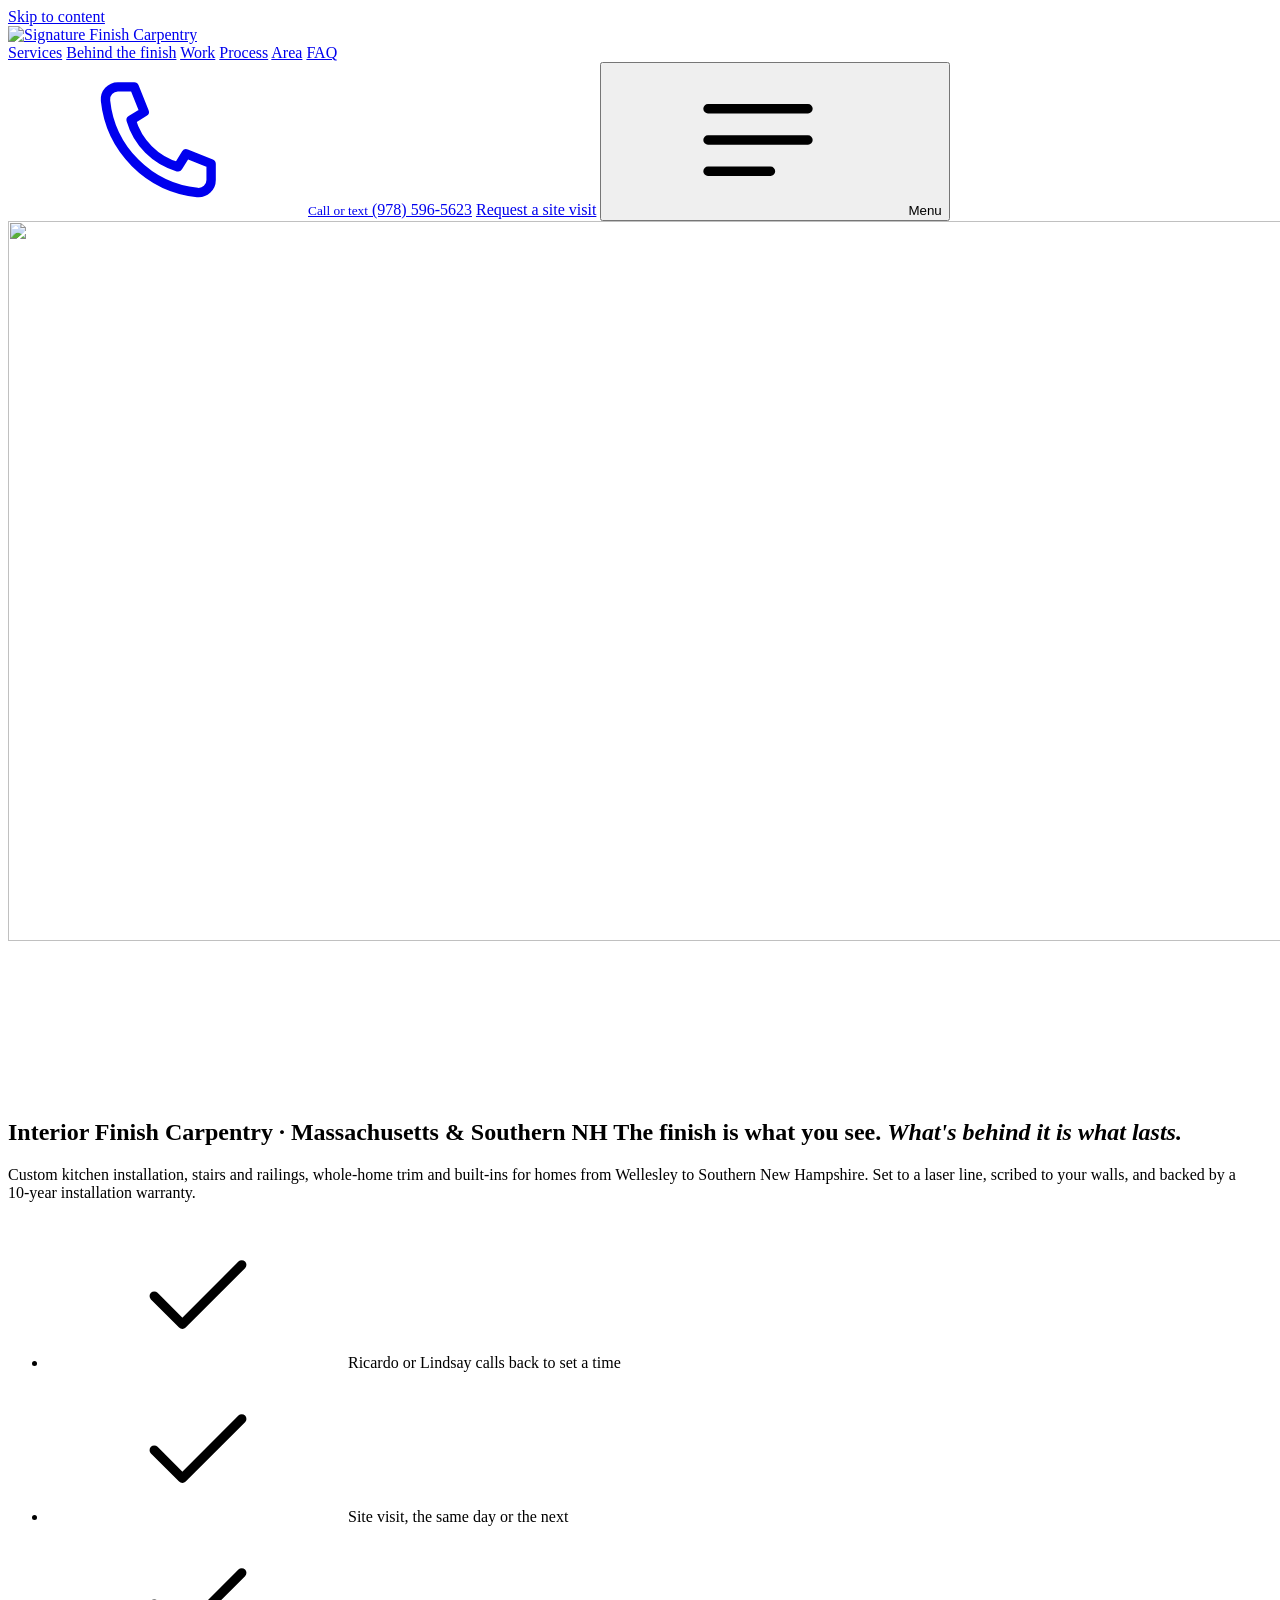
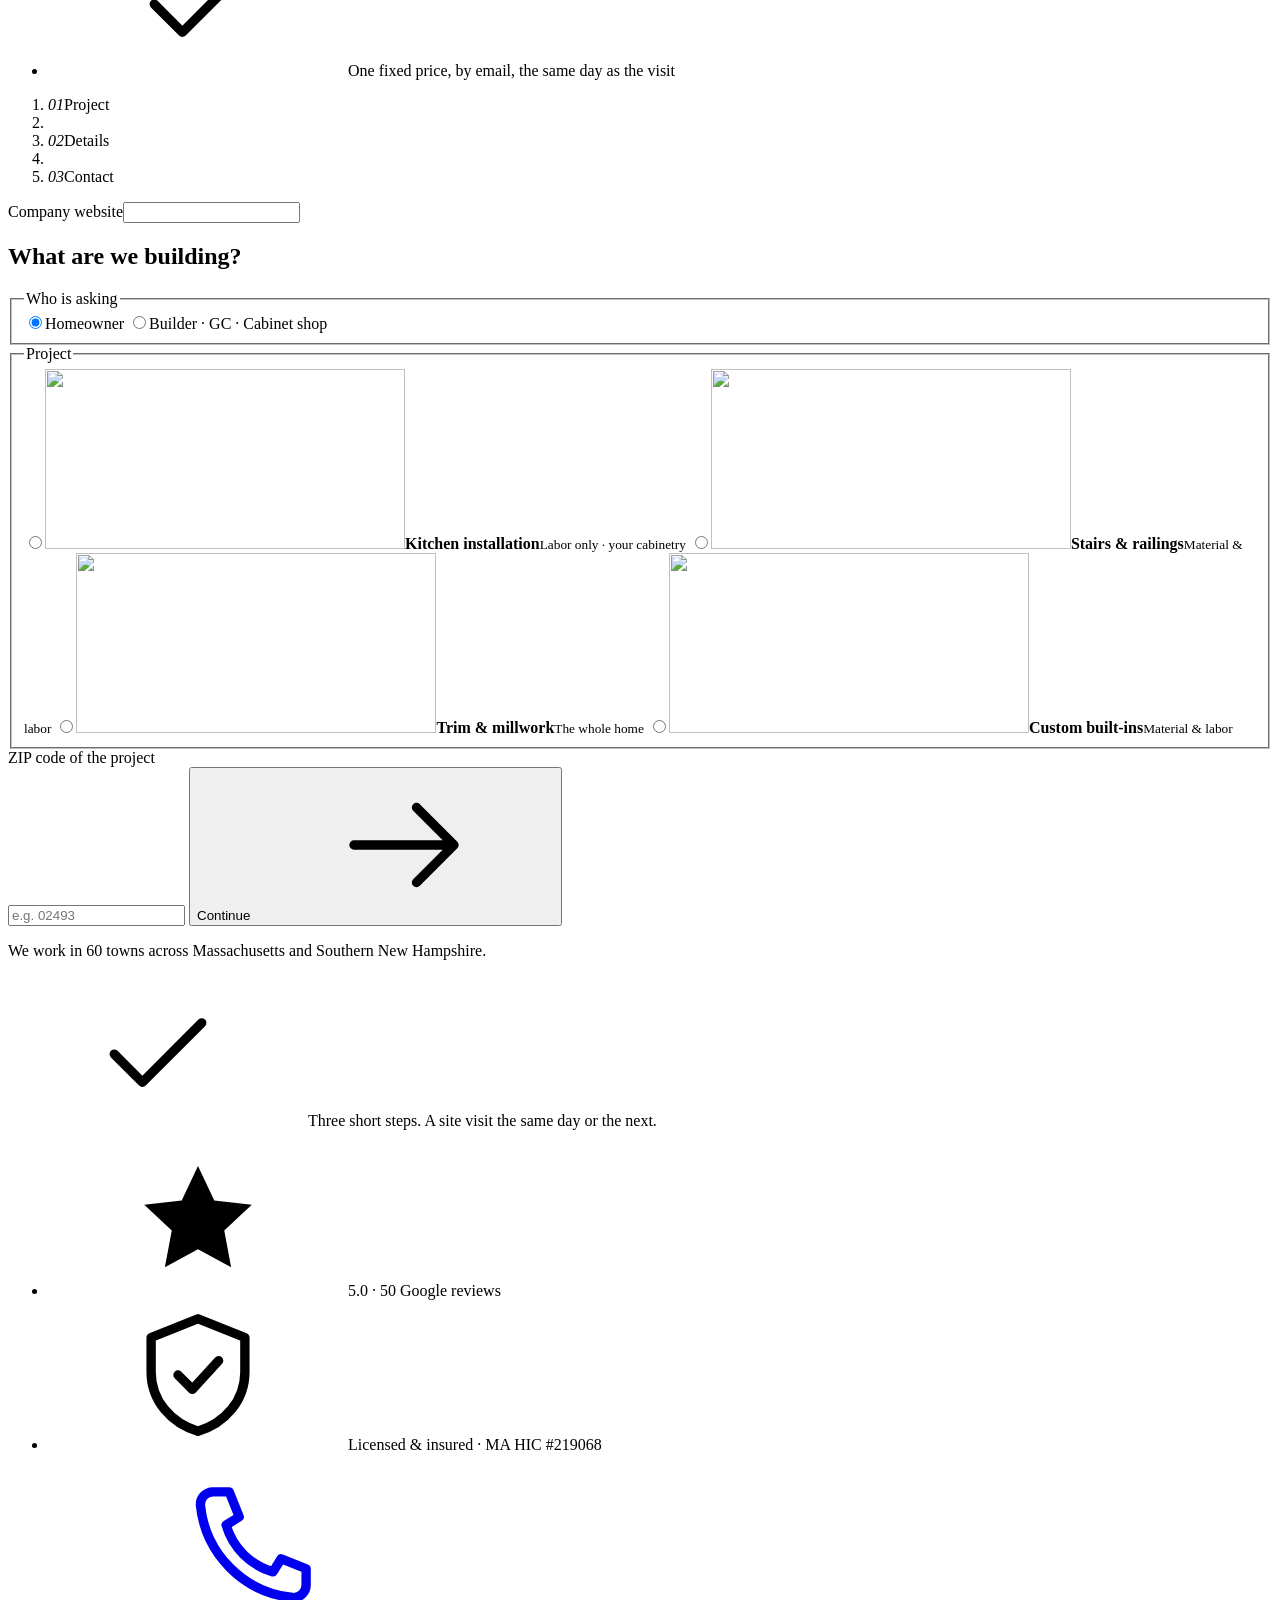
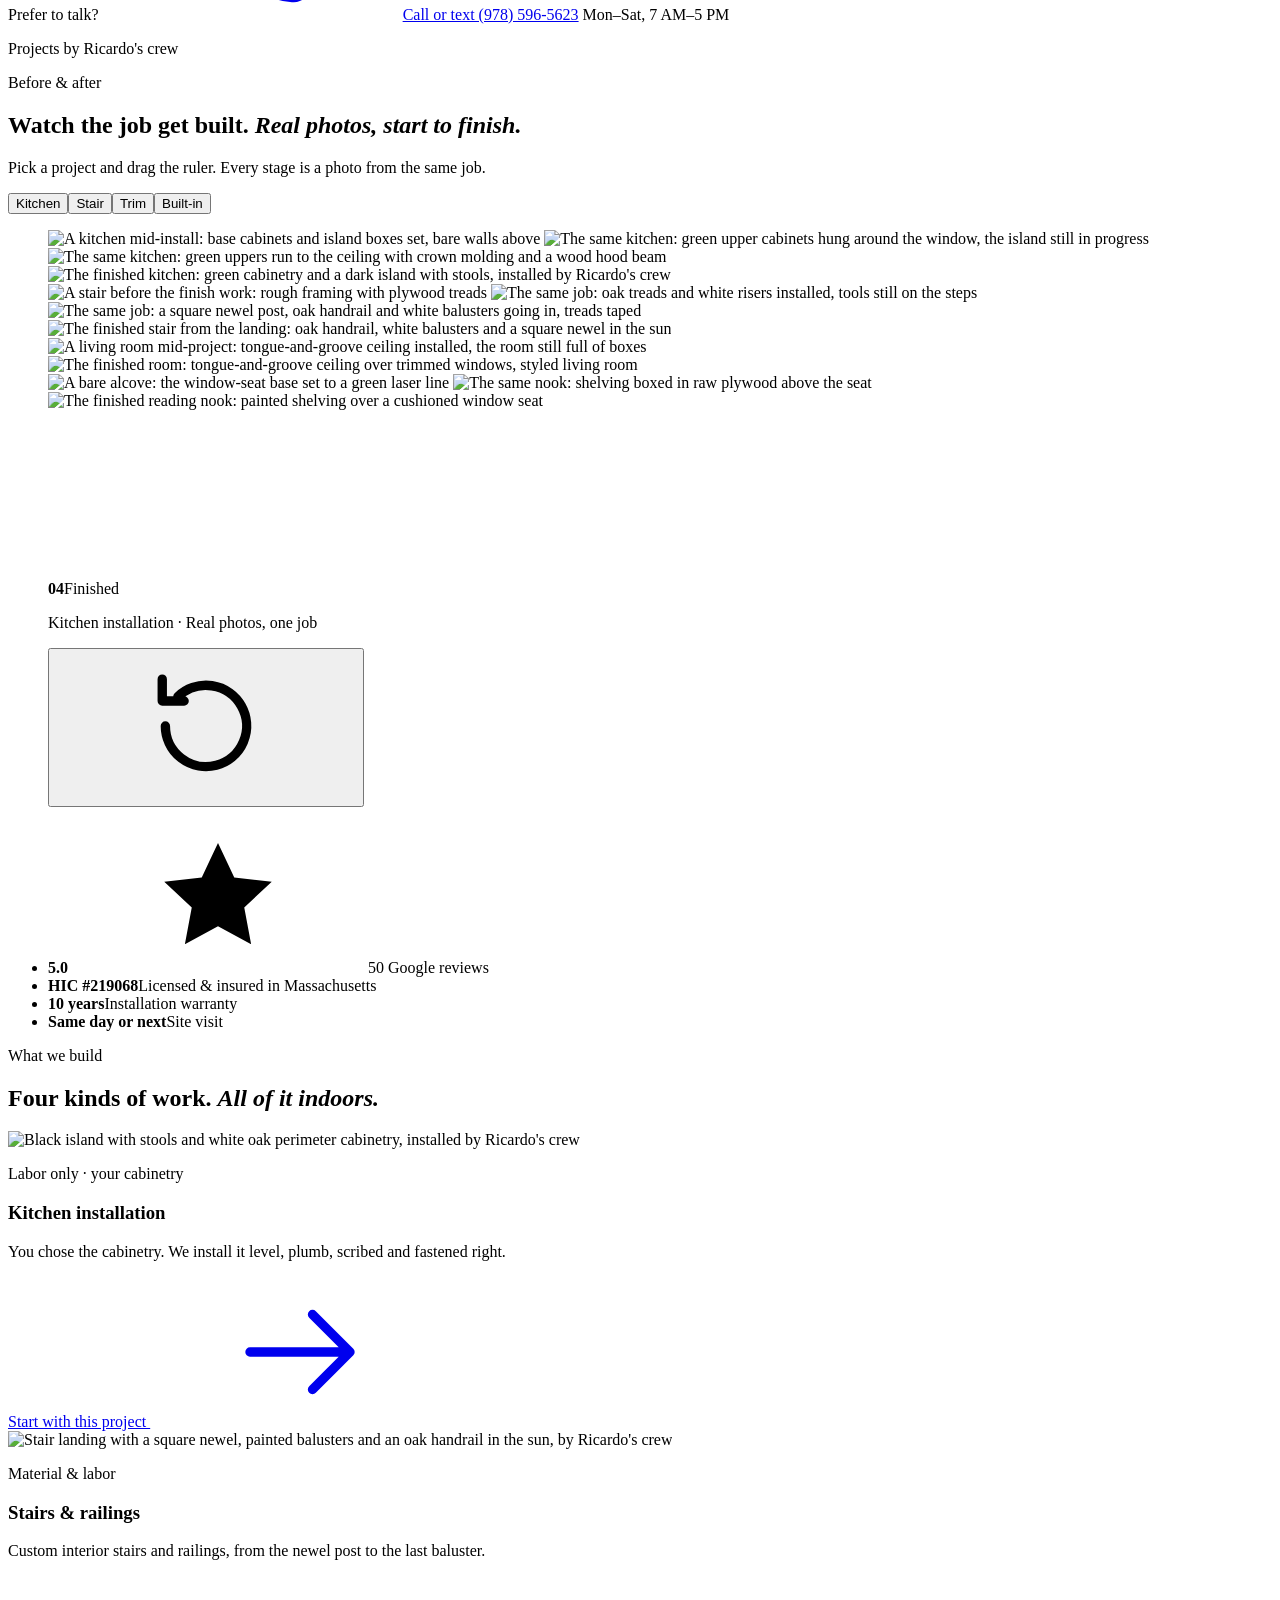
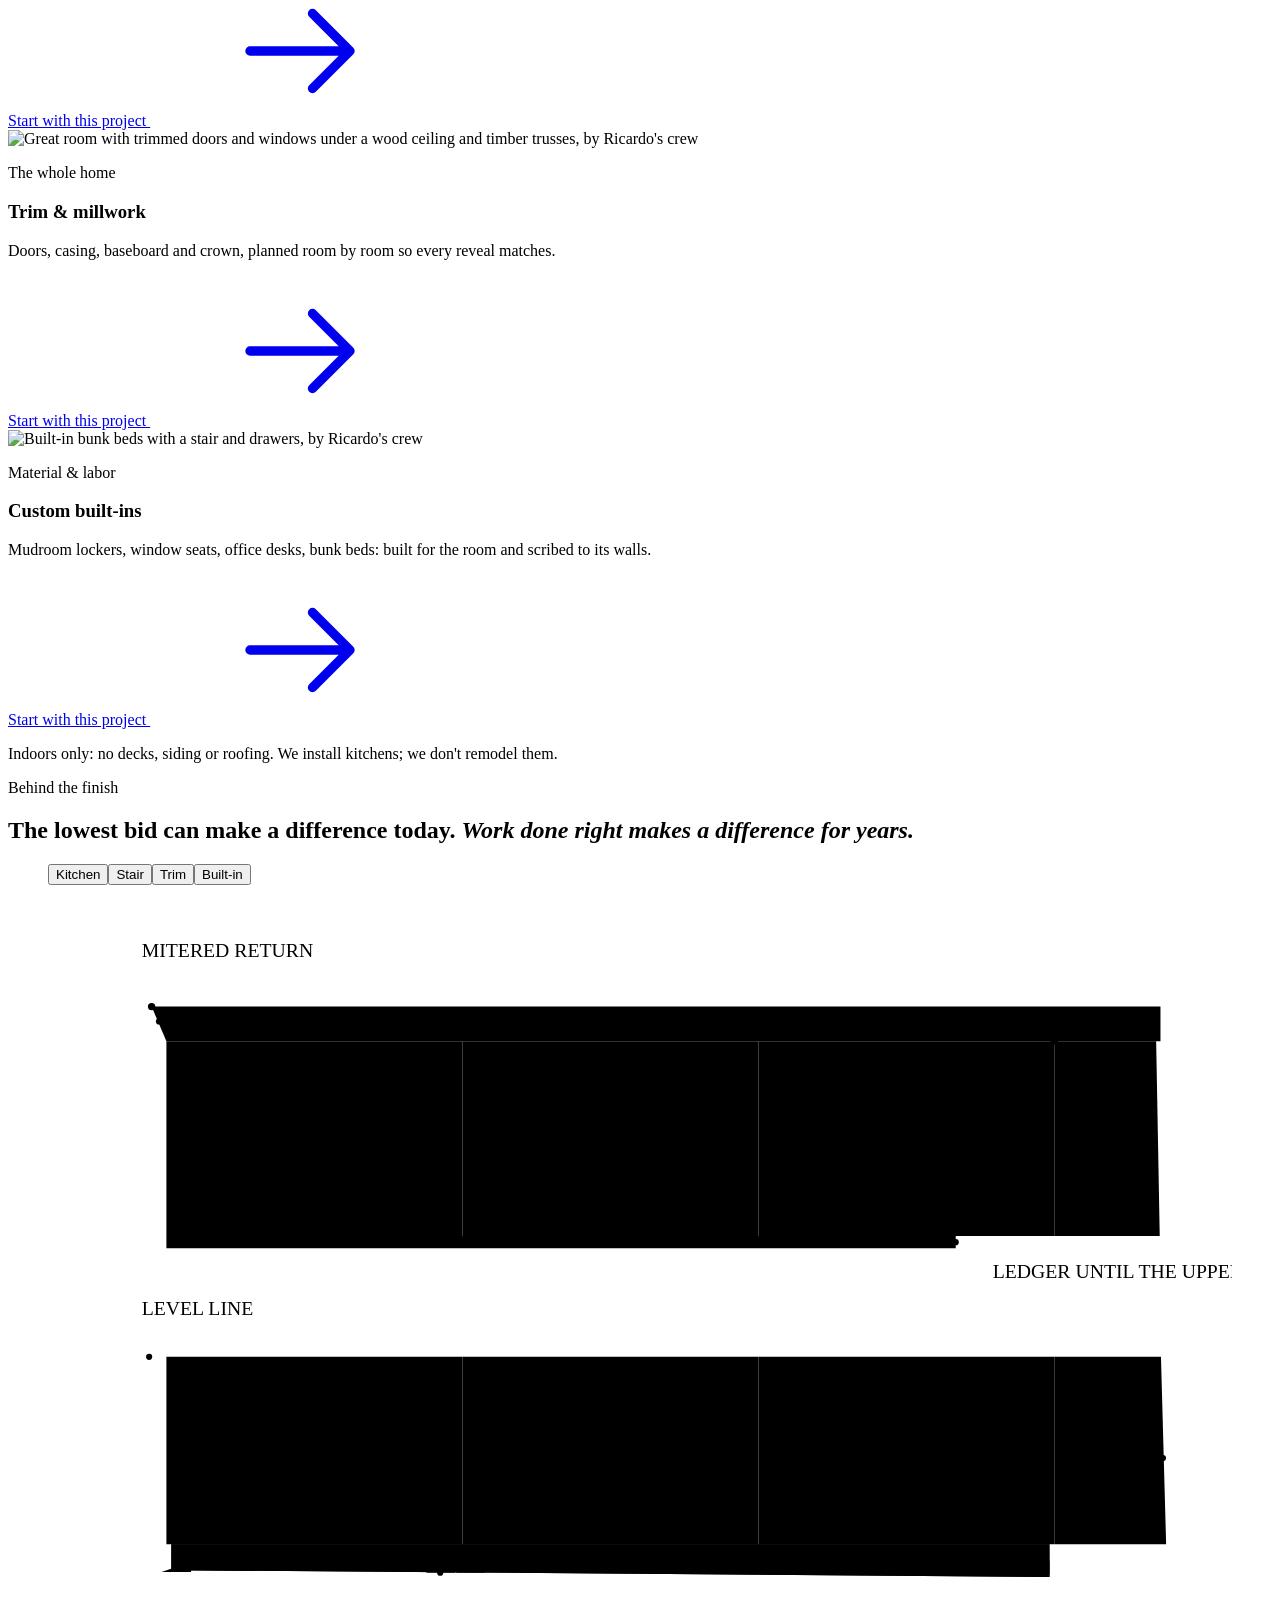
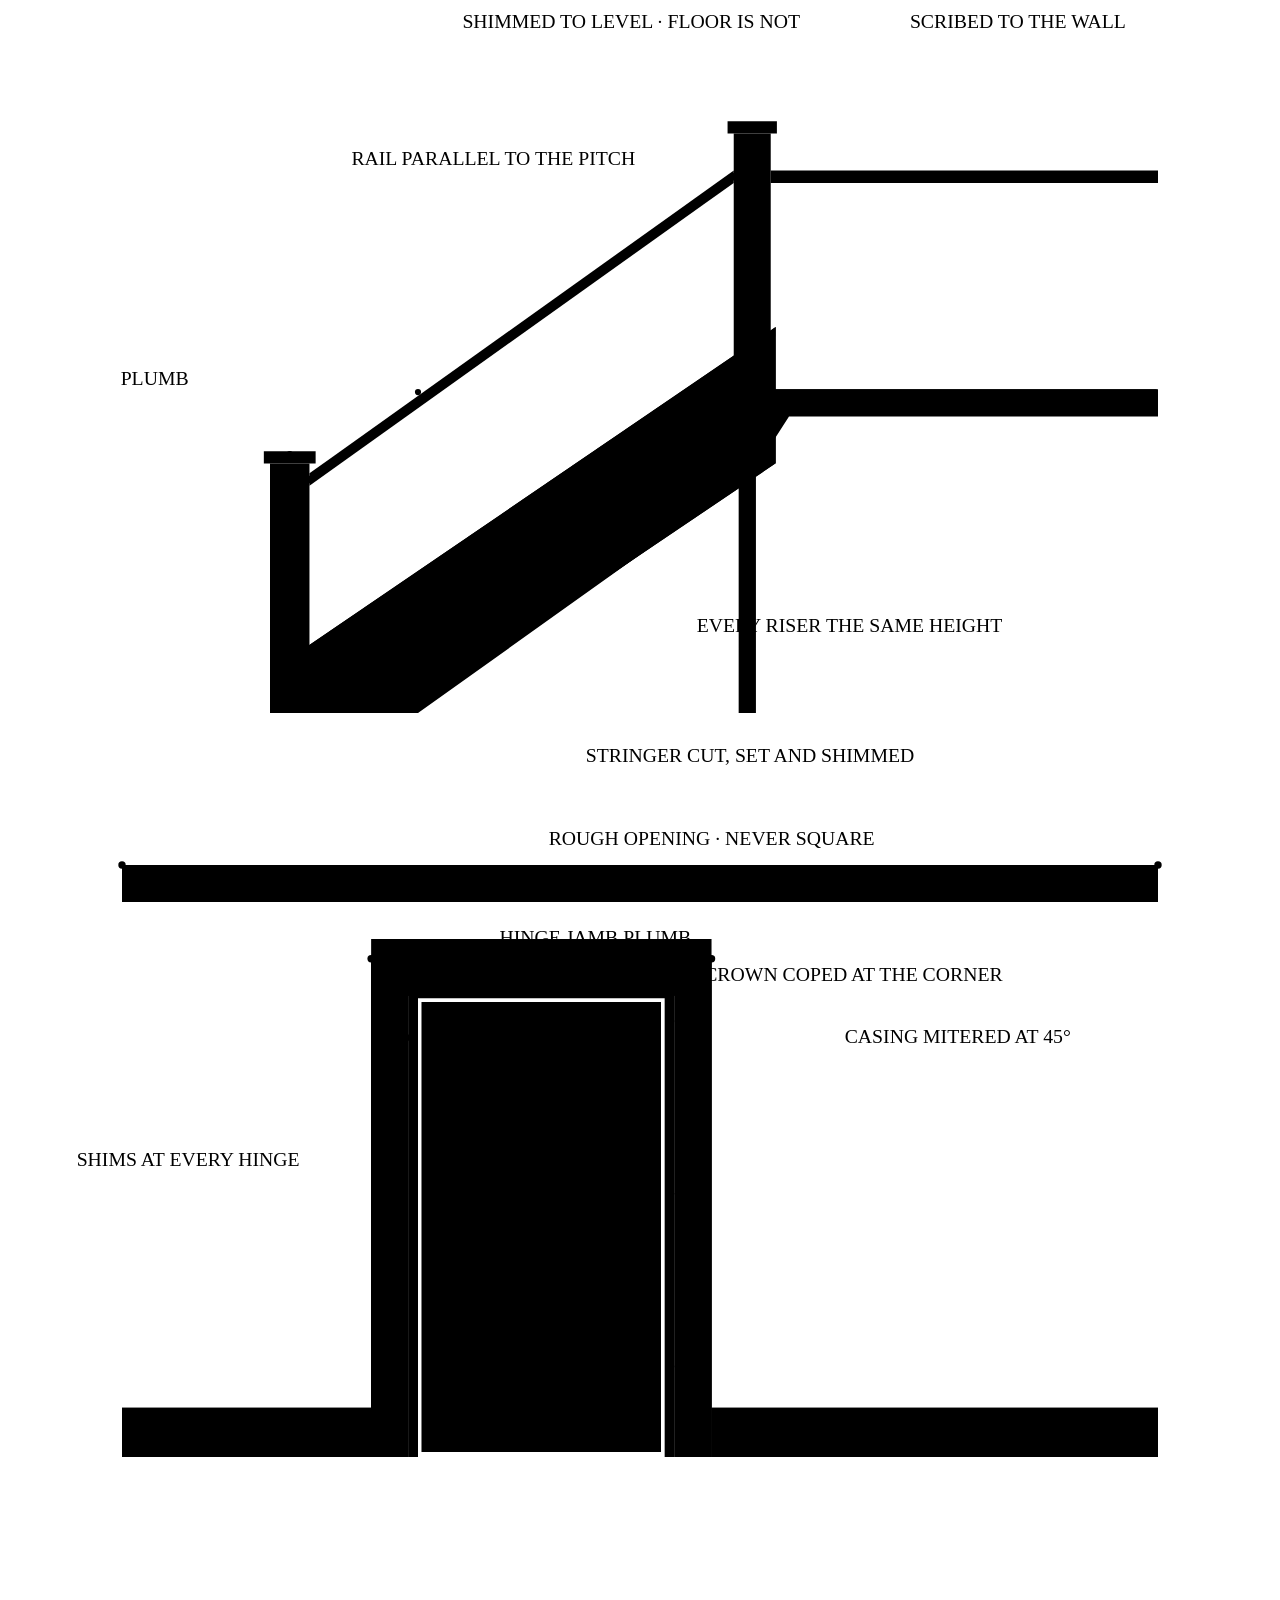
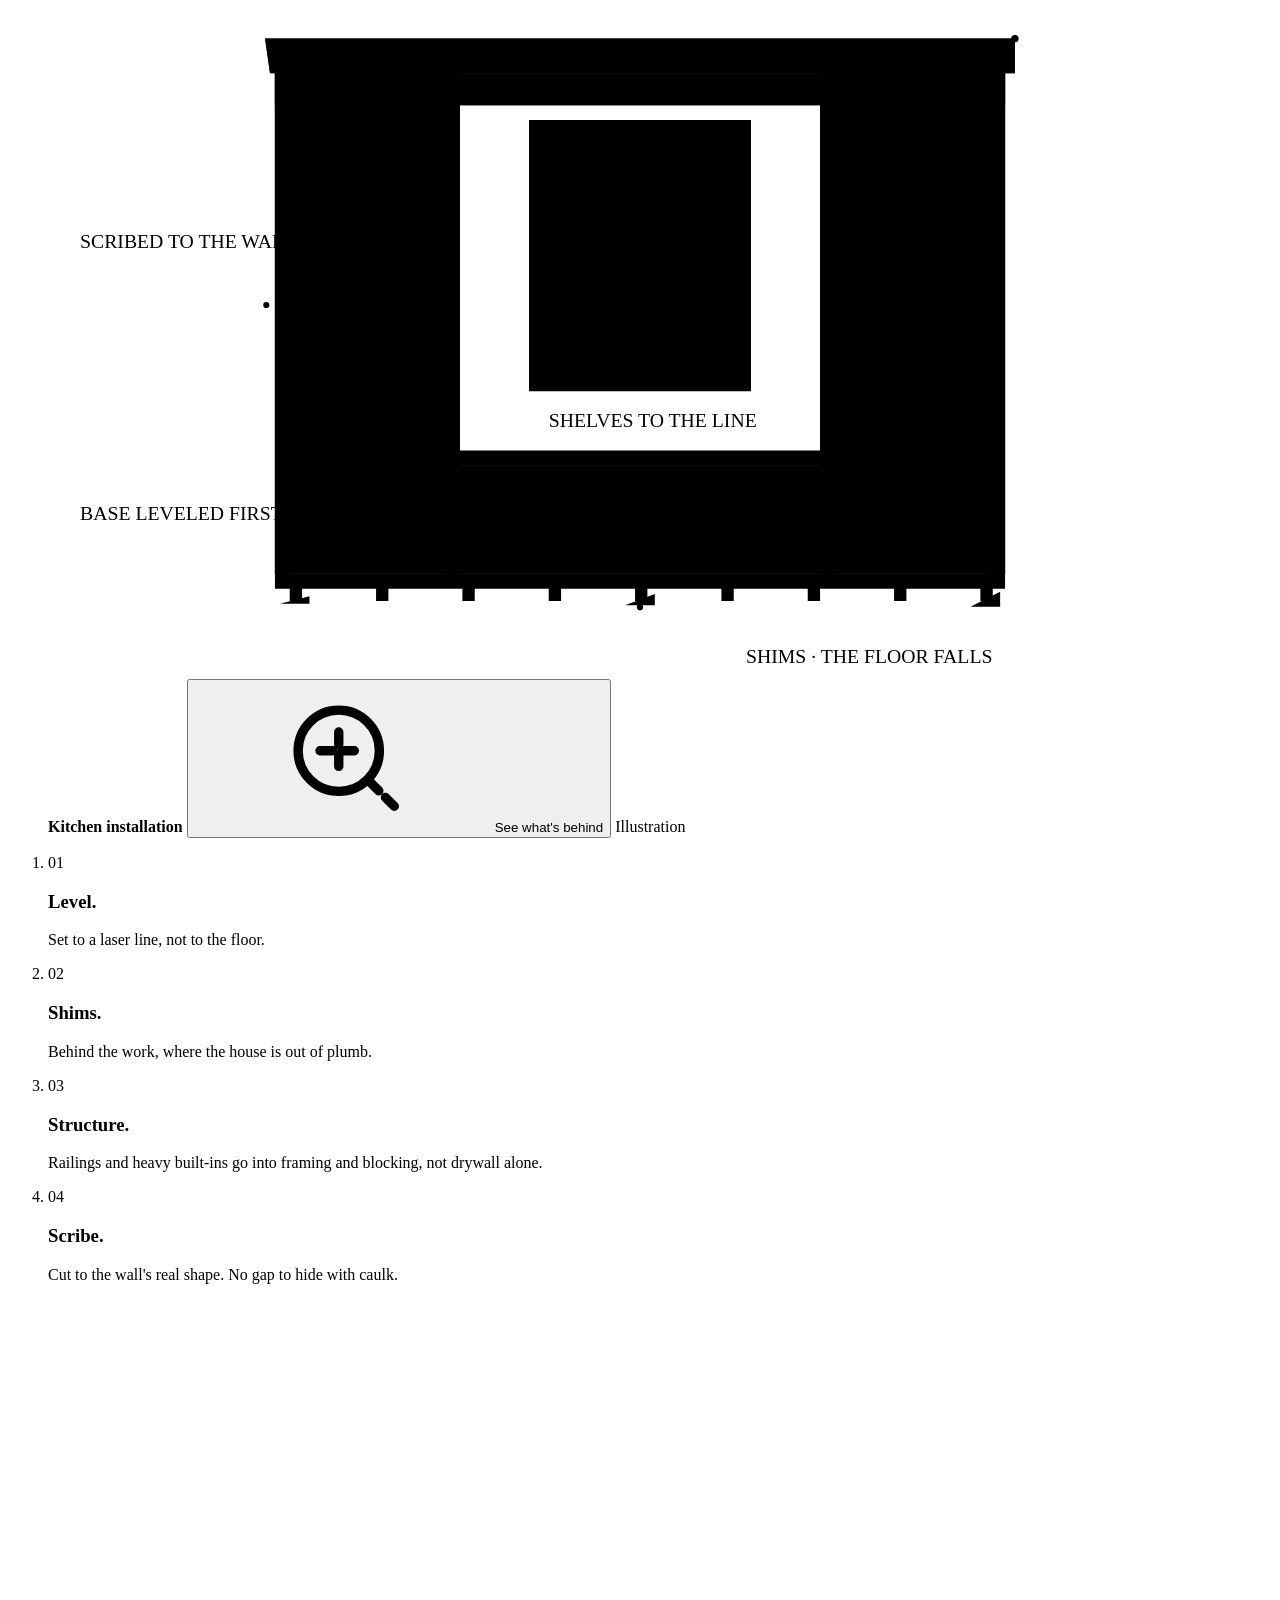
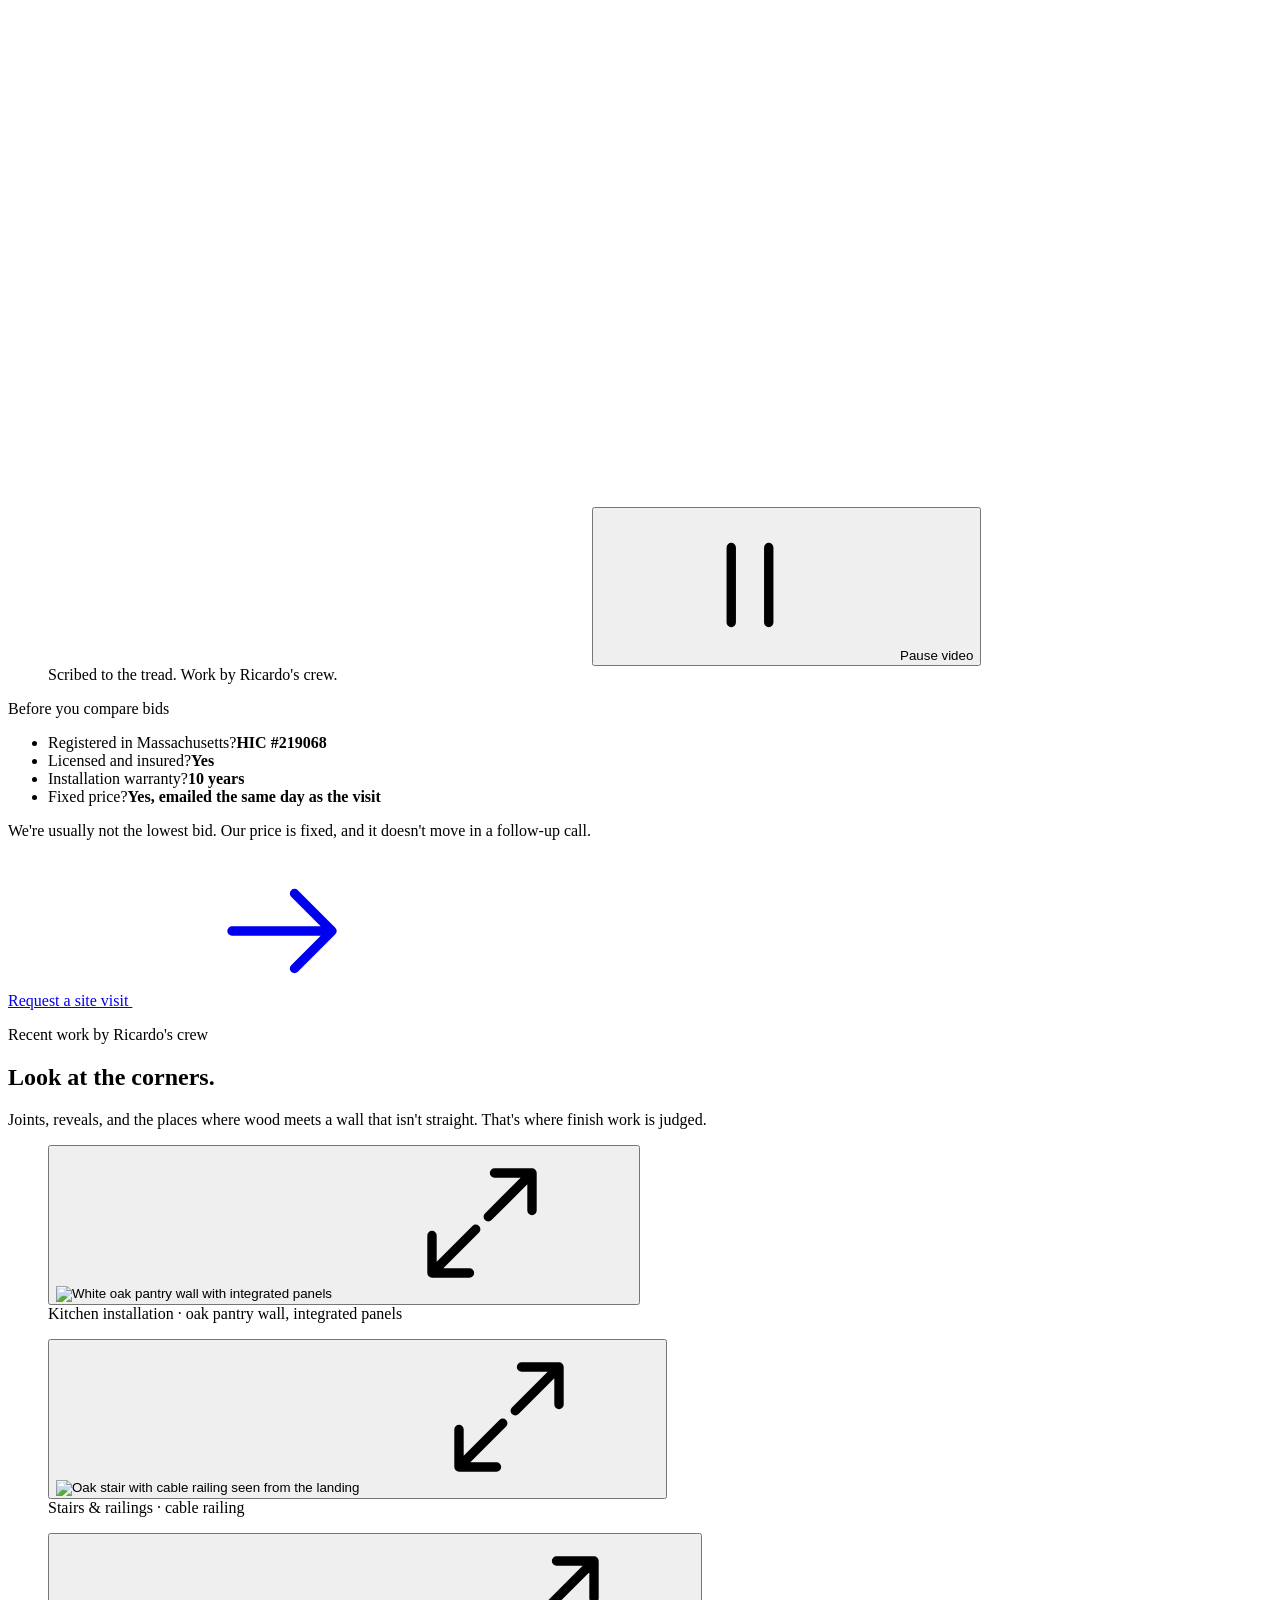
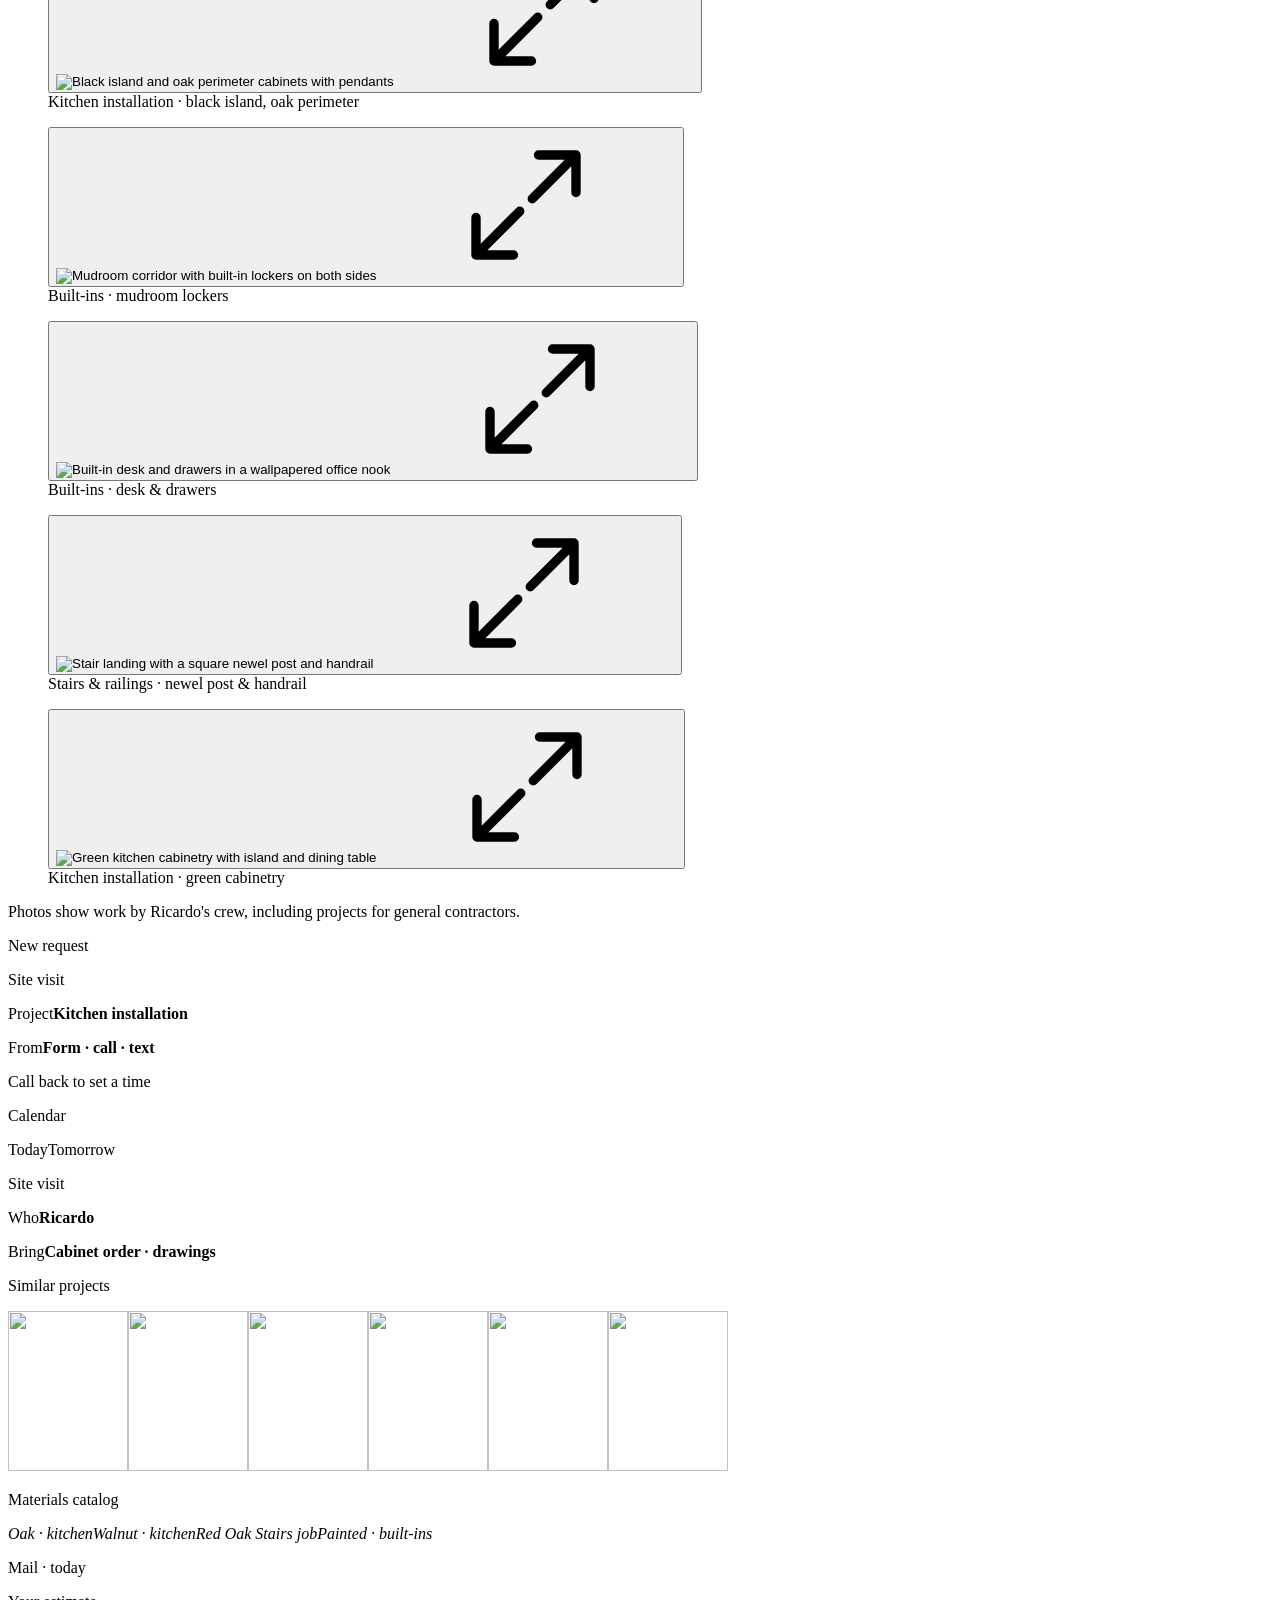
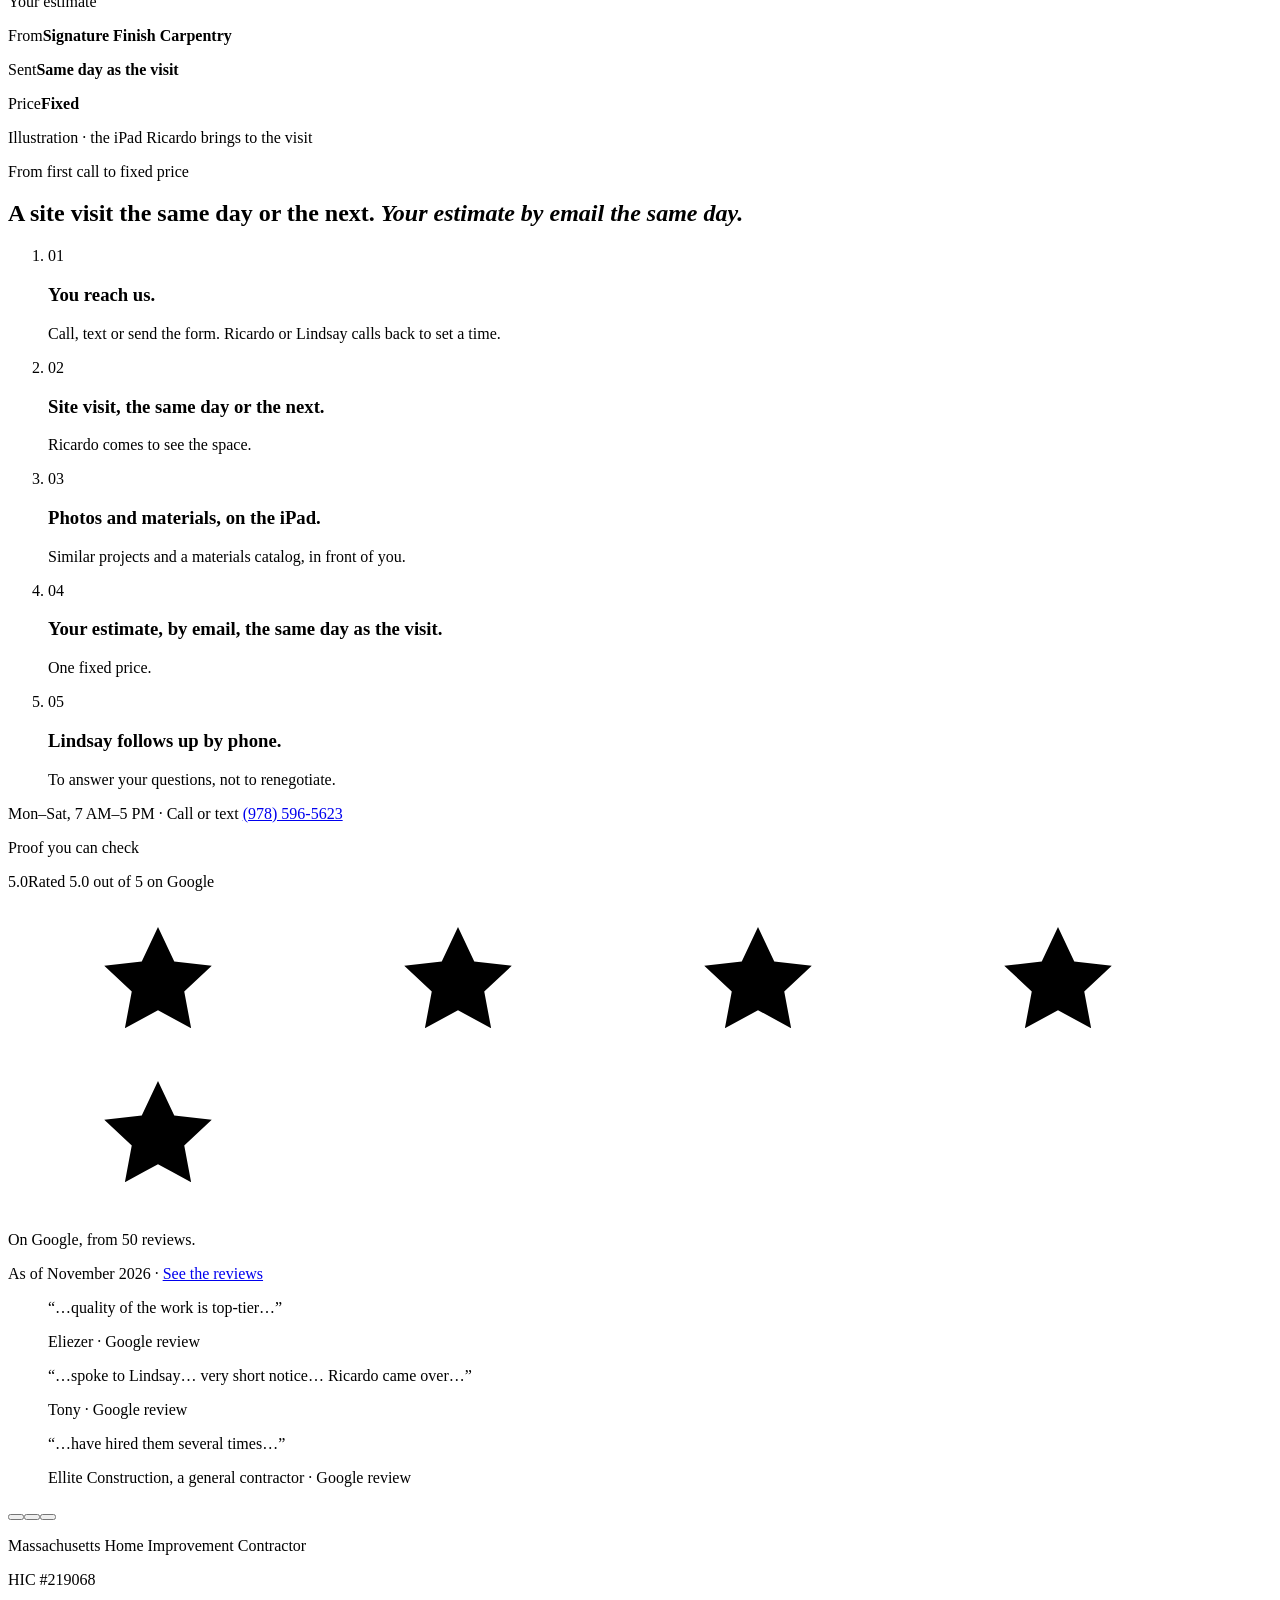
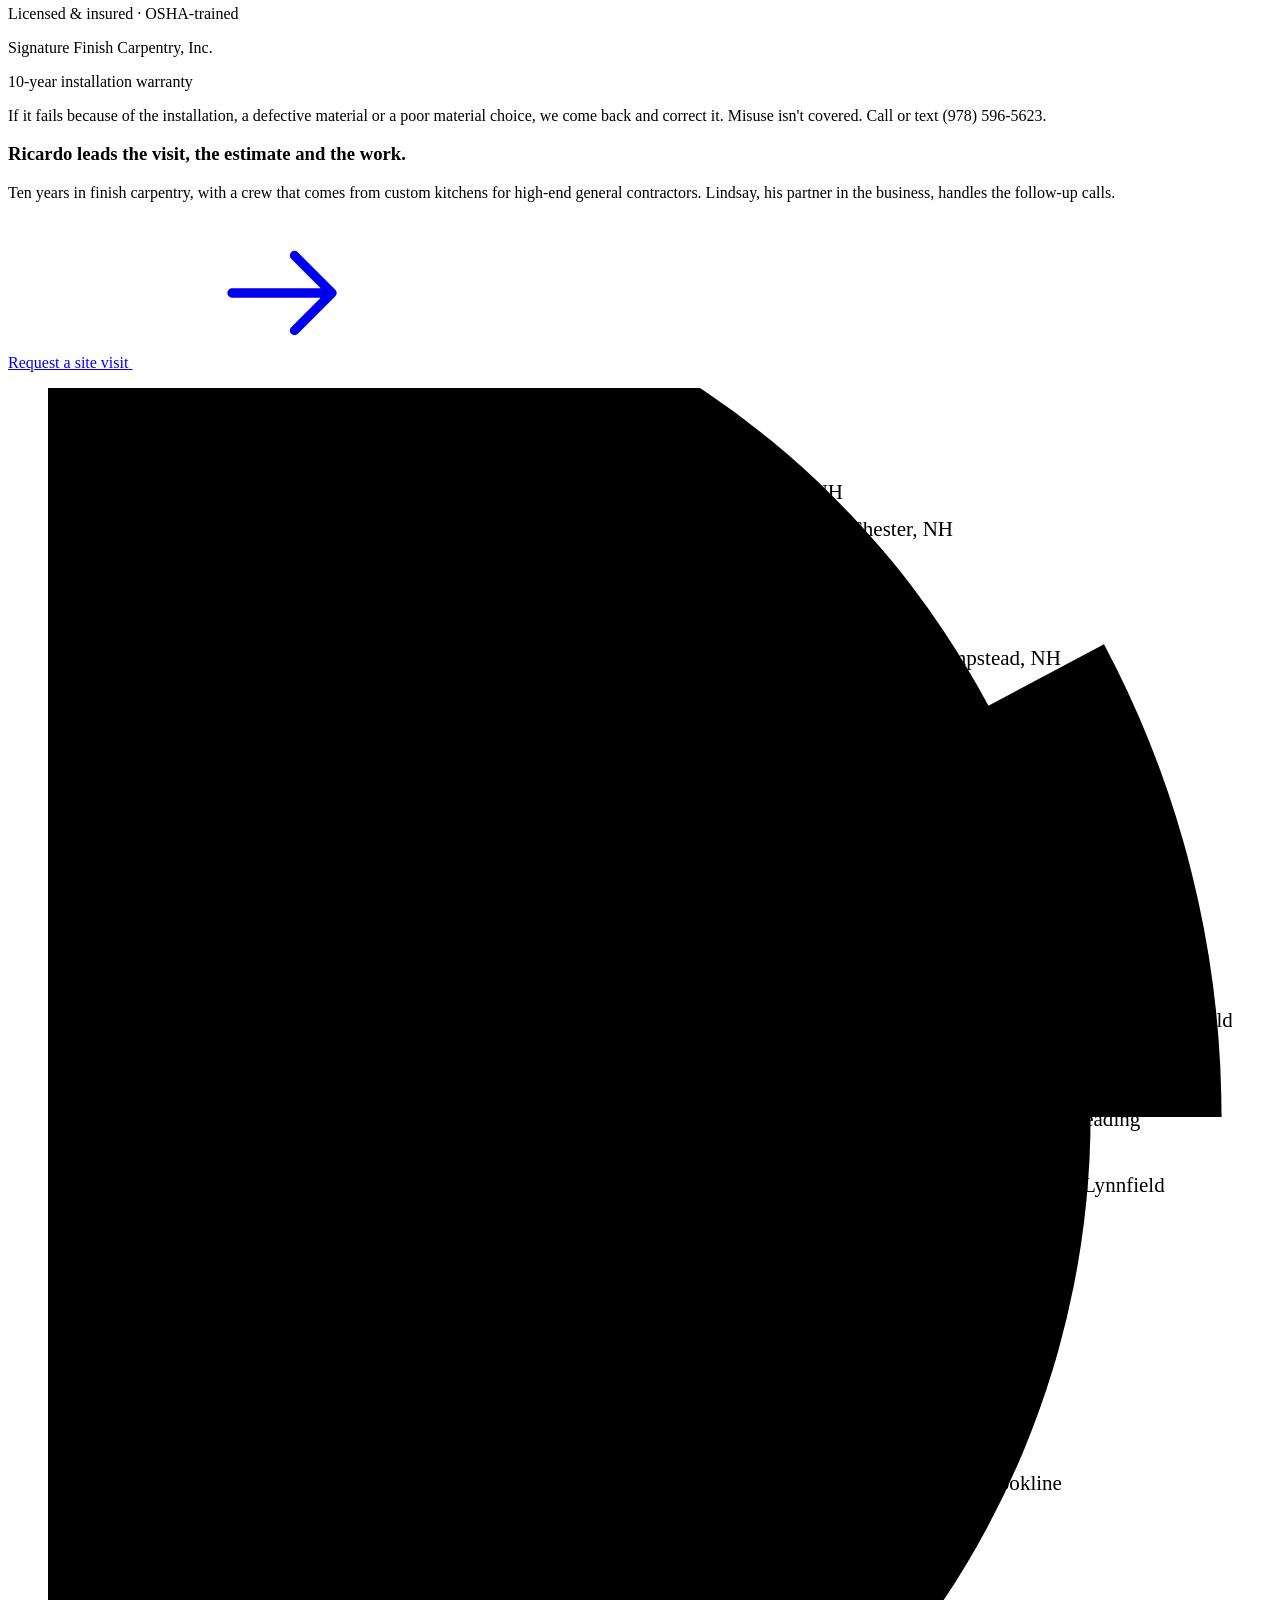
==== commit a25fc228: "preview 2026-11-24 21:00" ====
--- a/index.html
+++ b/index.html
@@ -3,6 +3,7 @@
 <head>
 <meta charset="utf-8">
 <meta name="viewport" content="width=device-width, initial-scale=1, viewport-fit=cover">
+<script>(function(v){if(!v)return;window.dataLayer=window.dataLayer||[];window.dataLayer.push({page_version:v});})('v2');</script>
 <title>Finish Carpentry &amp; Kitchen Installation, MA &amp; NH | Signature</title>
 <meta name="description" content="Kitchen installation, custom stairs, whole-home trim &amp; built-ins in MA &amp; Southern NH. 10-year installation warranty. Call or text (978) 596-5623.">
 
@@ -42,7 +43,7 @@
 <script defer src="/signature-finish-carpentry-preview/assets/js/hero-reel.js"></script>
 <script defer src="/signature-finish-carpentry-preview/assets/js/site.js"></script>
 </head>
-<body data-page="home" data-cs-page="home">
+<body data-page="home" data-cs-page="home" data-page-version="v2">
 <a class="skip" href="#main">Skip to content</a>
 
 <svg class="sprite" width="0" height="0" aria-hidden="true" focusable="false">
@@ -88,19 +89,195 @@
 
 <main id="main">
 
-<section class="hero hero--v2" id="top" data-section="hero" data-hero>
+<section class="hero hero--v2 hero--vid" id="top" data-section="hero" data-hero>
+  <div class="hvid" aria-hidden="true">
+    <picture>
+      <source media="(max-width: 760px)" srcset="/signature-finish-carpentry-preview/assets/img/hero/hero-loop-540.webp" width="540" height="720">
+      <img class="hvid__img" src="/signature-finish-carpentry-preview/assets/img/hero/hero-loop-1280.webp" srcset="/signature-finish-carpentry-preview/assets/img/hero/hero-loop-960.webp 960w, /signature-finish-carpentry-preview/assets/img/hero/hero-loop-1280.webp 1280w" sizes="100vw" width="1280" height="720" alt="" loading="eager" fetchpriority="high" decoding="async">
+    </picture>
+    <video class="hvid__v" muted playsinline loop preload="none" data-hvid>
+      <source data-src="/signature-finish-carpentry-preview/assets/video/hero-loop-540.mp4" data-media="(max-width: 760px)" type="video/mp4">
+      <source data-src="/signature-finish-carpentry-preview/assets/video/hero-loop-1280.mp4" data-media="(min-width: 761px)" type="video/mp4">
+    </video>
+    <canvas class="hvid__cv"></canvas>
+  </div>
   <div class="hero__grid wrap">
-    <div class="hero__copy">
+    <div class="hero__copy hvid__copy">
       <h1 class="hero__h1"><span class="hero__kicker">Interior Finish Carpentry · Massachusetts &amp; Southern&nbsp;NH</span> <span class="ln"><span>The finish is what you&nbsp;see.</span></span> <span class="ln"><span><em>What's behind it is what&nbsp;lasts.</em></span></span></h1>
-      <figure class="reel" data-reel>
-        <div class="reel__table">
-          <div class="reel__frame" data-reel-frame>
+      <p class="hvid__sub">Custom kitchen installation, stairs and railings, whole-home trim and built-ins for homes from Wellesley to Southern New&nbsp;Hampshire.<span class="hvid__sub2"> Set to a laser line, scribed to your walls, and backed by a 10&#8209;year installation&nbsp;warranty.</span></p>
+      <ul class="hvid__pts">
+        <li><svg class="ic" aria-hidden="true"><use href="#i-check"></use></svg>Ricardo or Lindsay calls back to set a&nbsp;time</li>
+        <li><svg class="ic" aria-hidden="true"><use href="#i-check"></use></svg>Site visit, the same day or the&nbsp;next</li>
+        <li><svg class="ic" aria-hidden="true"><use href="#i-check"></use></svg>One fixed price, by email, the same day as the&nbsp;visit</li>
+      </ul>
+    </div>
+    <div class="hero__form" id="estimate" data-hero-form>
+
+<form class="qf" id="quote-hero" data-cs-form="quote-hero" data-cs-mode="steps" action="/signature-finish-carpentry-preview/api/lead.php" method="post" novalidate aria-labelledby="qf-title-hero" data-configurator
+  data-cs-msg-network="We couldn't connect. Check your connection and try again, or call or text (978) 596-5623."
+  data-cs-msg-server="Your request didn't go through on our side. Your answers are still here. Try again, or call or text (978) 596-5623."
+  data-cs-msg-rate="We've received several requests from this device in a short time. Please wait a minute and try again, or call or text (978) 596-5623.">
+  <span class="miter miter--tl" aria-hidden="true"></span><span class="miter miter--br" aria-hidden="true"></span>
+  <ol class="qf__steps" data-cs-stepper aria-label="Progress">
+    <li data-cs-stepper-item="1" aria-current="step"><i>01</i><span>Project</span></li><li class="rail" data-cs-rail="1" aria-hidden="true"></li>
+    <li data-cs-stepper-item="2"><i>02</i><span>Details</span></li><li class="rail" data-cs-rail="2" aria-hidden="true"></li>
+    <li data-cs-stepper-item="3"><i>03</i><span>Contact</span></li>
+  </ol>
+  <p class="sr-only" data-cs-live aria-live="polite"></p>
+  <div class="cs-hp" aria-hidden="true"><label for="hp-hero">Company website</label><input id="hp-hero" name="company_website" type="text" tabindex="-1" autocomplete="off"></div>
+
+  <div class="qf__step" data-cs-step="1">
+    <h2 class="qf__q" id="qf-title-hero">What are we&nbsp;building?</h2>
+    <fieldset class="seg" data-audience>
+      <legend class="sr-only">Who is asking</legend>
+      <label><input type="radio" name="audience" value="Homeowner" checked><span>Homeowner</span></label>
+      <label><input type="radio" name="audience" value="Builder / GC / Cabinet shop"><span>Builder · GC · Cabinet shop</span></label>
+    </fieldset>
+    <fieldset class="tiles">
+      <legend class="sr-only">Project</legend>
+      <label class="tile"><input type="radio" name="service" value="kitchen-installation"><span class="tile__g tile__ph" aria-hidden="true"><img src="/signature-finish-carpentry-preview/assets/img/thumb/green-after-pro-04.webp" alt="" width="360" height="180" decoding="async" fetchpriority="low"></span><span class="tile__t"><b>Kitchen installation</b><small data-sub-home="Labor only · your cabinetry" data-sub-pro="Cabinet installation for your job">Labor only · your cabinetry</small></span></label>
+      <label class="tile"><input type="radio" name="service" value="stairs-railings"><span class="tile__g tile__ph" aria-hidden="true"><img src="/signature-finish-carpentry-preview/assets/img/thumb/red-oak-after-02.webp" alt="" width="360" height="180" decoding="async" fetchpriority="low"></span><span class="tile__t"><b>Stairs &amp; railings</b><small data-sub-home="Material &amp; labor" data-sub-pro="Material &amp; labor">Material &amp; labor</small></span></label>
+      <label class="tile"><input type="radio" name="service" value="trim-millwork"><span class="tile__g tile__ph" aria-hidden="true"><img src="/signature-finish-carpentry-preview/assets/img/thumb/tg-ceiling-after-pro-01.webp" alt="" width="360" height="180" decoding="async" fetchpriority="low"></span><span class="tile__t"><b>Trim &amp; millwork</b><small data-sub-home="The whole home" data-sub-pro="Doors, casing, base, crown">The whole home</small></span></label>
+      <label class="tile"><input type="radio" name="service" value="built-ins"><span class="tile__g tile__ph" aria-hidden="true"><img src="/signature-finish-carpentry-preview/assets/img/thumb/reading-nook-after-pro-01.webp" alt="" width="360" height="180" decoding="async" fetchpriority="low"></span><span class="tile__t"><b>Custom built-ins</b><small data-sub-home="Material &amp; labor" data-sub-pro="Material &amp; labor">Material &amp; labor</small></span></label>
+    </fieldset>
+    <p class="err" data-cs-error-for="service" hidden>Choose what we're building to continue.</p>
+    <div class="field">
+      <label class="lbl" for="zip-hero">ZIP code of the project</label>
+      <div class="qf__inline">
+        <input class="input input--num" id="zip-hero" name="zip" inputmode="numeric" autocomplete="postal-code" maxlength="5" placeholder="e.g. 02493" aria-describedby="zip-help-hero">
+        <button class="btn btn--ebony" type="button" data-cs-next>Continue <svg class="ic" aria-hidden="true"><use href="#i-arrow-right"></use></svg></button>
+      </div>
+      <p class="help" id="zip-help-hero" data-town-help>We work in 60 towns across Massachusetts and Southern New&nbsp;Hampshire.</p>
+      <p class="err" data-cs-error-for="zip" hidden>Enter the 5-digit ZIP code of the project.</p>
+      <p class="help help--area" data-cs-out-of-area hidden>That's outside the towns we usually serve. Send your request anyway and we'll give you a straight answer on whether we can take it&nbsp;on.</p>
+    </div>
+  </div>
+
+  <div class="qf__step" data-cs-step="2" hidden>
+    <p class="qf__q">Tell us about the&nbsp;project.</p>
+    <fieldset class="field" data-scope-for="kitchen-installation">
+      <legend class="lbl">The cabinetry is…</legend>
+      <div class="chips"><label class="chip"><input type="radio" name="scope" value="Cabinetry ordered"><span>Ordered</span></label><label class="chip"><input type="radio" name="scope" value="Cabinetry delivered"><span>Delivered</span></label><label class="chip"><input type="radio" name="scope" value="Still choosing cabinetry"><span>Still choosing</span></label></div>
+    </fieldset>
+    <fieldset class="field" data-scope-for="stairs-railings" hidden>
+      <legend class="lbl">The stair is…</legend>
+      <div class="chips"><label class="chip"><input type="radio" name="scope" value="A new stair"><span>A new stair</span></label><label class="chip"><input type="radio" name="scope" value="Rebuild an existing stair"><span>A rebuild</span></label><label class="chip"><input type="radio" name="scope" value="Railings only"><span>Railings only</span></label></div>
+    </fieldset>
+    <fieldset class="field" data-scope-for="trim-millwork" hidden>
+      <legend class="lbl">How much of the house?</legend>
+      <div class="chips"><label class="chip"><input type="radio" name="scope" value="The whole home"><span>The whole home</span></label><label class="chip"><input type="radio" name="scope" value="Several rooms"><span>Several rooms</span></label><label class="chip"><input type="radio" name="scope" value="One door or window" data-filter><span>One door or window</span></label></div>
+      <p class="help help--filter" data-filter-note hidden>Our trim work covers the whole home. For a single door, a local installer will likely be a better fit, and a faster&nbsp;one.</p>
+    </fieldset>
+    <fieldset class="field" data-scope-for="built-ins" hidden>
+      <legend class="lbl">What kind of built-in?</legend>
+      <div class="chips"><label class="chip"><input type="radio" name="scope" value="Mudroom"><span>Mudroom</span></label><label class="chip"><input type="radio" name="scope" value="Window seat or nook"><span>Window seat</span></label><label class="chip"><input type="radio" name="scope" value="Office"><span>Office</span></label><label class="chip"><input type="radio" name="scope" value="Shelving or bunk beds"><span>Shelves · bunks</span></label></div>
+    </fieldset>
+    <fieldset class="field">
+      <legend class="lbl">When would you like to start? <span class="opt">Optional</span></legend>
+      <div class="rule-pick">
+        <label><input type="radio" name="timeline" value="Ready now"><span>Ready now</span></label>
+        <label><input type="radio" name="timeline" value="1-3 months"><span>1–3 months</span></label>
+        <label><input type="radio" name="timeline" value="Planning ahead"><span>Planning ahead</span></label>
+      </div>
+    </fieldset>
+    <div class="field" data-pro-only hidden>
+      <label class="lbl" for="company-hero">Company <span class="opt">Optional</span></label>
+      <input class="input" id="company-hero" name="company" autocomplete="organization" maxlength="120">
+    </div>
+    <details class="note">
+      <summary>Anything we should know? <span class="opt">Optional</span></summary>
+      <label class="sr-only" for="notes-hero">Notes</label>
+      <textarea class="input" id="notes-hero" name="notes" rows="3" maxlength="600" placeholder="Cabinet maker and delivery date, the stair you have in mind, how many rooms need trim…"></textarea>
+    </details>
+    <input type="hidden" name="details" value="" data-details>
+    <p class="err" data-cs-error-for="details" hidden>Keep the note a little shorter.</p>
+    <div class="qf__actions">
+      <button class="btn btn--back" type="button" data-cs-back><svg class="ic" aria-hidden="true"><use href="#i-arrow-left"></use></svg>Back</button>
+      <button class="btn btn--ebony" type="button" data-cs-next>Continue <svg class="ic" aria-hidden="true"><use href="#i-arrow-right"></use></svg></button>
+    </div>
+  </div>
+
+  <div class="qf__step" data-cs-step="3" hidden>
+    <p class="qf__q">How do we reach&nbsp;you?</p>
+    <div class="field">
+      <label class="lbl" for="name-hero">Full name</label>
+      <input class="input" id="name-hero" name="name" autocomplete="name" maxlength="100">
+      <p class="err" data-cs-error-for="name" hidden>Please enter your full name.</p>
+    </div>
+    <div class="qf__pair">
+      <div class="field">
+        <label class="lbl" for="phone-hero">Phone</label>
+        <input class="input input--num" id="phone-hero" name="phone" type="tel" inputmode="tel" autocomplete="tel">
+        <p class="err" data-cs-error-for="phone" hidden>Enter a 10-digit phone number, area code first.</p>
+      </div>
+      <div class="field">
+        <label class="lbl" for="email-hero">Email</label>
+        <input class="input" id="email-hero" name="email" type="email" autocomplete="email" maxlength="254">
+        <p class="err" data-cs-error-for="email" hidden>Enter a working email. Your estimate is sent&nbsp;there.</p>
+      </div>
+    </div>
+    <fieldset class="field field--row">
+      <legend class="lbl">Best way to reach you</legend>
+      <div class="chips"><label class="chip"><input type="radio" name="reach" value="Call"><span>Call</span></label><label class="chip"><input type="radio" name="reach" value="Text"><span>Text</span></label><label class="chip"><input type="radio" name="reach" value="Email"><span>Email</span></label></div>
+    </fieldset>
+    <div class="ticket" data-ticket hidden>
+      <span class="ticket__g" data-ticket-g aria-hidden="true"></span>
+      <p><span class="ticket__k">Your request</span> <span class="ticket__v" data-ticket-text></span></p>
+    </div>
+    <fieldset class="consent" data-legal-review>
+      <legend>Texts about your project <span class="opt">Optional</span></legend>
+      <label class="check"><input type="radio" name="sms_consent" value="yes"><span>Yes, I agree to receive recurring text messages from Signature Finish Carpentry, Inc. at (978) 596-5623 about my request and project: scheduling the site visit, my estimate, follow-up and project updates. Message frequency varies. Msg &amp; data rates may apply. Reply STOP to opt out or HELP for help. Consent is not a condition of&nbsp;purchase.</span></label>
+      <label class="check"><input type="radio" name="sms_consent" value="no"><span>No, don't text me about my&nbsp;project.</span></label>
+    </fieldset>
+    <p class="qf__status" data-cs-status role="alert" hidden></p>
+    <div class="qf__actions">
+      <button class="btn btn--back" type="button" data-cs-back><svg class="ic" aria-hidden="true"><use href="#i-arrow-left"></use></svg>Back</button>
+      <button class="btn btn--gilt" type="submit" data-cs-loading-label="Sending…">Request my site visit <svg class="ic" aria-hidden="true"><use href="#i-arrow-right"></use></svg></button>
+    </div>
+    <p class="qf__legal">By submitting, you agree to our Terms and Privacy Policy. Ricardo or Lindsay will call you to set up the site visit, the same day or the&nbsp;next.</p>
+  </div>
+
+  <div class="qf__done" data-cs-step="done" hidden>
+    <span class="qf__seal" aria-hidden="true"><svg viewBox="0 0 48 48"><path d="M8 8h32v32H8z"/><path d="M8 8l8 8M40 8l-8 8M8 40l8-8M40 40l-8-8"/><path d="m17 24 5 5 10-11"/></svg></span>
+    <h3 class="qf__q" tabindex="-1">Request received.</h3>
+    <p>Ricardo or Lindsay will call you from <a href="tel:+19785965623" data-cta-location="form-done">(978) 596-5623</a> to set up the site visit.</p>
+  </div>
+
+  <p class="qf__micro" data-micro><svg class="ic" aria-hidden="true"><use href="#i-check"></use></svg><span>Three short steps. A site visit the same day or the&nbsp;next.</span></p>
+</form>
+
+      <ul class="hero__chips" aria-label="Credentials">
+        <li><svg class="ic" aria-hidden="true"><use href="#i-star"></use></svg>5.0 · 50 Google reviews</li>
+        <li><svg class="ic" aria-hidden="true"><use href="#i-shield"></use></svg>Licensed &amp; insured · MA HIC #219068</li>
+      </ul>
+      <p class="hero__talk"><span>Prefer to talk?</span> <a href="tel:+19785965623" data-cta-location="hero"><svg class="ic" aria-hidden="true"><use href="#i-phone"></use></svg>Call or text (978) 596-5623</a> <span class="mono">Mon–Sat, 7 AM–5 PM</span></p>
+    </div>
+  </div>
+  <div class="hvid__bar wrap">
+    <p class="hvid__cap">Projects by Ricardo's crew</p>
+    <button class="hvid__toggle" type="button" data-hvid-toggle aria-pressed="false" aria-label="Pause the background video" hidden><svg class="ic" aria-hidden="true"><use href="#i-pause"></use></svg></button>
+  </div>
+</section>
+
+<section class="ba" id="before-after" data-section="before-after">
+  <div class="ba__grid wrap">
+    <header class="ba__head sec-head sec-head--dark" data-reveal>
+      <p class="eyebrow">Before &amp; after</p>
+      <h2 class="h2">Watch the job get&nbsp;built. <em>Real photos, start to&nbsp;finish.</em></h2>
+      <p class="ba__lede">Pick a project and drag the ruler. Every stage is a photo from the same&nbsp;job.</p>
+      <div class="bstage__tabs ba__tabs" role="group" aria-label="Choose a project">
+        <button type="button" data-ba-tab="kitchen-installation" data-ba-name="Kitchen installation" aria-pressed="true">Kitchen</button><button type="button" data-ba-tab="stairs-railings" data-ba-name="Stairs &amp; railings" aria-pressed="false">Stair</button><button type="button" data-ba-tab="trim-millwork" data-ba-name="Trim &amp; millwork" aria-pressed="false">Trim</button><button type="button" data-ba-tab="built-ins" data-ba-name="Custom built-ins" aria-pressed="false">Built-in</button>
+      </div>
+    </header>
+    <figure class="reel reel--sec" data-reel data-reel-lazy>
+      <div class="reel__table">
+        <div class="reel__frame" data-reel-frame>
 
 <div class="reel__set is-on" data-reel-set="kitchen-installation" data-ar="4/3">
   <img class="reel__img" data-i="0" data-label="Base cabinets set" alt="A kitchen mid-install: base cabinets and island boxes set, bare walls above" width="1200" height="900" sizes="(min-width: 1024px) 720px, 100vw" style="object-position:50% 55%" data-srcset="/signature-finish-carpentry-preview/assets/img/work/green-during-01-480.webp 480w, /signature-finish-carpentry-preview/assets/img/work/green-during-01-800.webp 800w, /signature-finish-carpentry-preview/assets/img/work/green-during-01-1200.webp 1200w" decoding="async">
   <img class="reel__img" data-i="1" data-label="Uppers hung" alt="The same kitchen: green upper cabinets hung around the window, the island still in progress" width="1200" height="900" sizes="(min-width: 1024px) 720px, 100vw" style="object-position:50% 50%" data-srcset="/signature-finish-carpentry-preview/assets/img/work/green-during-03-480.webp 480w, /signature-finish-carpentry-preview/assets/img/work/green-during-03-800.webp 800w, /signature-finish-carpentry-preview/assets/img/work/green-during-03-1200.webp 1200w" decoding="async">
   <img class="reel__img" data-i="2" data-label="Crown &amp; hood" alt="The same kitchen: green uppers run to the ceiling with crown molding and a wood hood beam" width="1200" height="900" sizes="(min-width: 1024px) 720px, 100vw" style="object-position:50% 45%" data-srcset="/signature-finish-carpentry-preview/assets/img/work/green-after-02-480.webp 480w, /signature-finish-carpentry-preview/assets/img/work/green-after-02-800.webp 800w, /signature-finish-carpentry-preview/assets/img/work/green-after-02-1200.webp 1200w" decoding="async">
-  <img class="reel__img" data-i="3" data-label="Finished" alt="The finished kitchen: green cabinetry and a dark island with stools, installed by Ricardo&#39;s crew" width="1200" height="1346" sizes="(min-width: 1024px) 720px, 100vw" style="object-position:50% 22%" src="/signature-finish-carpentry-preview/assets/img/work/green-after-pro-04-1200.webp" srcset="/signature-finish-carpentry-preview/assets/img/work/green-after-pro-04-480.webp 480w, /signature-finish-carpentry-preview/assets/img/work/green-after-pro-04-800.webp 800w, /signature-finish-carpentry-preview/assets/img/work/green-after-pro-04-1200.webp 1200w" loading="eager" decoding="sync" fetchpriority="high">
+  <img class="reel__img" data-i="3" data-label="Finished" alt="The finished kitchen: green cabinetry and a dark island with stools, installed by Ricardo&#39;s crew" width="1200" height="1346" sizes="(min-width: 1024px) 720px, 100vw" style="object-position:50% 22%" src="/signature-finish-carpentry-preview/assets/img/work/green-after-pro-04-1200.webp" srcset="/signature-finish-carpentry-preview/assets/img/work/green-after-pro-04-480.webp 480w, /signature-finish-carpentry-preview/assets/img/work/green-after-pro-04-800.webp 800w, /signature-finish-carpentry-preview/assets/img/work/green-after-pro-04-1200.webp 1200w" loading="lazy" decoding="async" fetchpriority="auto">
 </div>
 <div class="reel__set" data-reel-set="stairs-railings" data-ar="3/4">
   <img class="reel__img" data-i="0" data-label="Rough framing" alt="A stair before the finish work: rough framing with plywood treads" width="1200" height="1600" sizes="(min-width: 1024px) 720px, 100vw" style="object-position:50% 60%" data-srcset="/signature-finish-carpentry-preview/assets/img/work/red-oak-before-01-480.webp 480w, /signature-finish-carpentry-preview/assets/img/work/red-oak-before-01-800.webp 800w, /signature-finish-carpentry-preview/assets/img/work/red-oak-before-01-1200.webp 1200w" decoding="async">
@@ -118,159 +295,17 @@
   <img class="reel__img" data-i="2" data-label="Finished" alt="The finished reading nook: painted shelving over a cushioned window seat" width="1200" height="1589" sizes="(min-width: 1024px) 720px, 100vw" style="object-position:50% 50%" data-srcset="/signature-finish-carpentry-preview/assets/img/work/reading-nook-after-pro-01-480.webp 480w, /signature-finish-carpentry-preview/assets/img/work/reading-nook-after-pro-01-800.webp 800w, /signature-finish-carpentry-preview/assets/img/work/reading-nook-after-pro-01-1200.webp 1200w" decoding="async">
 </div>
 
-            <canvas class="reel__cv" aria-hidden="true"></canvas>
-            <span class="reel__laser" aria-hidden="true"><i></i></span>
-            <p class="reel__tag" aria-hidden="true"><b data-reel-n>04</b><span data-reel-label>Finished</span></p>
-            <p class="reel__real"><span class="reel__svc"><span data-stage-name>Kitchen installation</span> · </span>Real photos, one job</p>
-          </div>
-        </div>
-        <figcaption class="reel__bar">
-          <button class="reel__play" type="button" data-reel-play aria-label="Replay the build"><svg class="ic" aria-hidden="true"><use href="#i-replay"></use></svg></button>
-          <div class="reel__rule" data-reel-rule role="slider" tabindex="0" aria-label="Stage of the job" aria-valuemin="1" aria-valuemax="4" aria-valuenow="4" aria-valuetext="Finished"><span class="reel__fill" data-reel-fill></span><span class="reel__stops" data-reel-stops></span><span class="reel__knob" data-reel-knob></span></div>
-        </figcaption>
-      </figure>
-    </div>
-    <div class="hero__form" id="estimate" data-hero-form>
-
-<form class="qf" id="quote-hero" data-cs-form="quote-hero" data-cs-mode="steps" action="/signature-finish-carpentry-preview/api/lead.php" method="post" novalidate aria-labelledby="qf-title-hero" data-configurator
-  data-cs-msg-network="We couldn't connect. Check your connection and try again, or call or text (978) 596-5623."
-  data-cs-msg-server="Your request didn't go through on our side. Your answers are still here. Try again, or call or text (978) 596-5623."
-  data-cs-msg-rate="We've received several requests from this device in a short time. Please wait a minute and try again, or call or text (978) 596-5623.">
-  <span class="miter miter--tl" aria-hidden="true"></span><span class="miter miter--br" aria-hidden="true"></span>
-  <ol class="qf__steps" data-cs-stepper aria-label="Progress">
-    <li data-cs-stepper-item="1" aria-current="step"><i>01</i><span>Project</span></li><li class="rail" data-cs-rail="1" aria-hidden="true"></li>
-    <li data-cs-stepper-item="2"><i>02</i><span>Details</span></li><li class="rail" data-cs-rail="2" aria-hidden="true"></li>
-    <li data-cs-stepper-item="3"><i>03</i><span>Contact</span></li>
-  </ol>
-  <p class="sr-only" data-cs-live aria-live="polite"></p>
-  <div class="cs-hp" aria-hidden="true"><label for="hp-hero">Company website</label><input id="hp-hero" name="company_website" type="text" tabindex="-1" autocomplete="off"></div>
-
-  <div class="qf__step" data-cs-step="1">
-    <h2 class="qf__q" id="qf-title-hero">What are we&nbsp;building?</h2>
-    <fieldset class="seg" data-audience>
-      <legend class="sr-only">Who is asking</legend>
-      <label><input type="radio" name="audience" value="Homeowner" checked><span>Homeowner</span></label>
-      <label><input type="radio" name="audience" value="Builder / GC / Cabinet shop"><span>Builder · GC · Cabinet shop</span></label>
-    </fieldset>
-    <fieldset class="tiles">
-      <legend class="sr-only">Project</legend>
-      <label class="tile"><input type="radio" name="service" value="kitchen-installation"><span class="tile__g tile__ph" aria-hidden="true"><img src="/signature-finish-carpentry-preview/assets/img/thumb/green-after-pro-04.webp" alt="" width="360" height="180" decoding="async" fetchpriority="low"></span><span class="tile__t"><b>Kitchen installation</b><small data-sub-home="Labor only · your cabinetry" data-sub-pro="Cabinet installation for your job">Labor only · your cabinetry</small></span></label>
-      <label class="tile"><input type="radio" name="service" value="stairs-railings"><span class="tile__g tile__ph" aria-hidden="true"><img src="/signature-finish-carpentry-preview/assets/img/thumb/red-oak-after-02.webp" alt="" width="360" height="180" decoding="async" fetchpriority="low"></span><span class="tile__t"><b>Stairs &amp; railings</b><small data-sub-home="Material &amp; labor" data-sub-pro="Material &amp; labor">Material &amp; labor</small></span></label>
-      <label class="tile"><input type="radio" name="service" value="trim-millwork"><span class="tile__g tile__ph" aria-hidden="true"><img src="/signature-finish-carpentry-preview/assets/img/thumb/tg-ceiling-after-pro-01.webp" alt="" width="360" height="180" decoding="async" fetchpriority="low"></span><span class="tile__t"><b>Trim &amp; millwork</b><small data-sub-home="The whole home" data-sub-pro="Doors, casing, base, crown">The whole home</small></span></label>
-      <label class="tile"><input type="radio" name="service" value="built-ins"><span class="tile__g tile__ph" aria-hidden="true"><img src="/signature-finish-carpentry-preview/assets/img/thumb/reading-nook-after-pro-01.webp" alt="" width="360" height="180" decoding="async" fetchpriority="low"></span><span class="tile__t"><b>Custom built-ins</b><small data-sub-home="Material &amp; labor" data-sub-pro="Material &amp; labor">Material &amp; labor</small></span></label>
-    </fieldset>
-    <p class="err" data-cs-error-for="service" hidden>Choose what we're building to continue.</p>
-    <div class="field">
-      <label class="lbl" for="zip-hero">ZIP code of the project</label>
-      <div class="qf__inline">
-        <input class="input input--num" id="zip-hero" name="zip" inputmode="numeric" autocomplete="postal-code" maxlength="5" placeholder="e.g. 02493" aria-describedby="zip-help-hero">
-        <button class="btn btn--ebony" type="button" data-cs-next>Continue <svg class="ic" aria-hidden="true"><use href="#i-arrow-right"></use></svg></button>
-      </div>
-      <p class="help" id="zip-help-hero" data-town-help>We work in 60 towns across Massachusetts and Southern New&nbsp;Hampshire.</p>
-      <p class="err" data-cs-error-for="zip" hidden>Enter the 5-digit ZIP code of the project.</p>
-      <p class="help help--area" data-cs-out-of-area hidden>That's outside the towns we usually serve. Send your request anyway and we'll give you a straight answer on whether we can take it&nbsp;on.</p>
-    </div>
-  </div>
-
-  <div class="qf__step" data-cs-step="2" hidden>
-    <p class="qf__q">Tell us about the&nbsp;project.</p>
-    <fieldset class="field" data-scope-for="kitchen-installation">
-      <legend class="lbl">The cabinetry is…</legend>
-      <div class="chips"><label class="chip"><input type="radio" name="scope" value="Cabinetry ordered"><span>Ordered</span></label><label class="chip"><input type="radio" name="scope" value="Cabinetry delivered"><span>Delivered</span></label><label class="chip"><input type="radio" name="scope" value="Still choosing cabinetry"><span>Still choosing</span></label></div>
-    </fieldset>
-    <fieldset class="field" data-scope-for="stairs-railings" hidden>
-      <legend class="lbl">The stair is…</legend>
-      <div class="chips"><label class="chip"><input type="radio" name="scope" value="A new stair"><span>A new stair</span></label><label class="chip"><input type="radio" name="scope" value="Rebuild an existing stair"><span>A rebuild</span></label><label class="chip"><input type="radio" name="scope" value="Railings only"><span>Railings only</span></label></div>
-    </fieldset>
-    <fieldset class="field" data-scope-for="trim-millwork" hidden>
-      <legend class="lbl">How much of the house?</legend>
-      <div class="chips"><label class="chip"><input type="radio" name="scope" value="The whole home"><span>The whole home</span></label><label class="chip"><input type="radio" name="scope" value="Several rooms"><span>Several rooms</span></label><label class="chip"><input type="radio" name="scope" value="One door or window" data-filter><span>One door or window</span></label></div>
-      <p class="help help--filter" data-filter-note hidden>Our trim work covers the whole home. For a single door, a local installer will likely be a better fit, and a faster&nbsp;one.</p>
-    </fieldset>
-    <fieldset class="field" data-scope-for="built-ins" hidden>
-      <legend class="lbl">What kind of built-in?</legend>
-      <div class="chips"><label class="chip"><input type="radio" name="scope" value="Mudroom"><span>Mudroom</span></label><label class="chip"><input type="radio" name="scope" value="Window seat or nook"><span>Window seat</span></label><label class="chip"><input type="radio" name="scope" value="Office"><span>Office</span></label><label class="chip"><input type="radio" name="scope" value="Shelving or bunk beds"><span>Shelves · bunks</span></label></div>
-    </fieldset>
-    <fieldset class="field">
-      <legend class="lbl">When would you like to start? <span class="opt">Optional</span></legend>
-      <div class="rule-pick">
-        <label><input type="radio" name="timeline" value="Ready now"><span>Ready now</span></label>
-        <label><input type="radio" name="timeline" value="1-3 months"><span>1–3 months</span></label>
-        <label><input type="radio" name="timeline" value="Planning ahead"><span>Planning ahead</span></label>
-      </div>
-    </fieldset>
-    <div class="field" data-pro-only hidden>
-      <label class="lbl" for="company-hero">Company <span class="opt">Optional</span></label>
-      <input class="input" id="company-hero" name="company" autocomplete="organization" maxlength="120">
-    </div>
-    <details class="note">
-      <summary>Anything we should know? <span class="opt">Optional</span></summary>
-      <label class="sr-only" for="notes-hero">Notes</label>
-      <textarea class="input" id="notes-hero" name="notes" rows="3" maxlength="600" placeholder="Cabinet maker and delivery date, the stair you have in mind, how many rooms need trim…"></textarea>
-    </details>
-    <input type="hidden" name="details" value="" data-details>
-    <p class="err" data-cs-error-for="details" hidden>Keep the note a little shorter.</p>
-    <div class="qf__actions">
-      <button class="btn btn--back" type="button" data-cs-back><svg class="ic" aria-hidden="true"><use href="#i-arrow-left"></use></svg>Back</button>
-      <button class="btn btn--ebony" type="button" data-cs-next>Continue <svg class="ic" aria-hidden="true"><use href="#i-arrow-right"></use></svg></button>
-    </div>
-  </div>
-
-  <div class="qf__step" data-cs-step="3" hidden>
-    <p class="qf__q">How do we reach&nbsp;you?</p>
-    <div class="field">
-      <label class="lbl" for="name-hero">Full name</label>
-      <input class="input" id="name-hero" name="name" autocomplete="name" maxlength="100">
-      <p class="err" data-cs-error-for="name" hidden>Please enter your full name.</p>
-    </div>
-    <div class="qf__pair">
-      <div class="field">
-        <label class="lbl" for="phone-hero">Phone</label>
-        <input class="input input--num" id="phone-hero" name="phone" type="tel" inputmode="tel" autocomplete="tel">
-        <p class="err" data-cs-error-for="phone" hidden>Enter a 10-digit phone number, area code first.</p>
-      </div>
-      <div class="field">
-        <label class="lbl" for="email-hero">Email</label>
-        <input class="input" id="email-hero" name="email" type="email" autocomplete="email" maxlength="254">
-        <p class="err" data-cs-error-for="email" hidden>Enter a working email. Your estimate is sent&nbsp;there.</p>
-      </div>
-    </div>
-    <fieldset class="field field--row">
-      <legend class="lbl">Best way to reach you</legend>
-      <div class="chips"><label class="chip"><input type="radio" name="reach" value="Call"><span>Call</span></label><label class="chip"><input type="radio" name="reach" value="Text"><span>Text</span></label><label class="chip"><input type="radio" name="reach" value="Email"><span>Email</span></label></div>
-    </fieldset>
-    <div class="ticket" data-ticket hidden>
-      <span class="ticket__g" data-ticket-g aria-hidden="true"></span>
-      <p><span class="ticket__k">Your request</span> <span class="ticket__v" data-ticket-text></span></p>
-    </div>
-    <fieldset class="consent" data-legal-review>
-      <legend>Texts about your project <span class="opt">Optional</span></legend>
-      <label class="check"><input type="radio" name="sms_consent" value="yes"><span>Yes, I agree to receive recurring text messages from Signature Finish Carpentry, Inc. at (978) 596-5623 about my request and project: scheduling the site visit, my estimate, follow-up and project updates. Message frequency varies. Msg &amp; data rates may apply. Reply STOP to opt out or HELP for help. Consent is not a condition of&nbsp;purchase.</span></label>
-      <label class="check"><input type="radio" name="sms_consent" value="no"><span>No, don't text me about my&nbsp;project.</span></label>
-    </fieldset>
-    <p class="qf__status" data-cs-status role="alert" hidden></p>
-    <div class="qf__actions">
-      <button class="btn btn--back" type="button" data-cs-back><svg class="ic" aria-hidden="true"><use href="#i-arrow-left"></use></svg>Back</button>
-      <button class="btn btn--gilt" type="submit" data-cs-loading-label="Sending…">Request my site visit <svg class="ic" aria-hidden="true"><use href="#i-arrow-right"></use></svg></button>
-    </div>
-    <p class="qf__legal">By submitting, you agree to our Terms and Privacy Policy. Ricardo or Lindsay will call you to set up the site visit, the same day or the&nbsp;next.</p>
-  </div>
-
-  <div class="qf__done" data-cs-step="done" hidden>
-    <span class="qf__seal" aria-hidden="true"><svg viewBox="0 0 48 48"><path d="M8 8h32v32H8z"/><path d="M8 8l8 8M40 8l-8 8M8 40l8-8M40 40l-8-8"/><path d="m17 24 5 5 10-11"/></svg></span>
-    <h3 class="qf__q" tabindex="-1">Request received.</h3>
-    <p>Ricardo or Lindsay will call you from <a href="tel:+19785965623" data-cta-location="form-done">(978) 596-5623</a> to set up the site visit.</p>
-  </div>
-
-  <p class="qf__micro" data-micro><svg class="ic" aria-hidden="true"><use href="#i-check"></use></svg><span>Three short steps. A site visit the same day or the&nbsp;next.</span></p>
-</form>
-
-      <ul class="hero__chips" aria-label="Credentials">
-        <li><svg class="ic" aria-hidden="true"><use href="#i-star"></use></svg>5.0 · 50 Google reviews</li>
-        <li><svg class="ic" aria-hidden="true"><use href="#i-shield"></use></svg>Licensed &amp; insured · MA HIC #219068</li>
-      </ul>
-      <p class="hero__talk"><span>Prefer to talk?</span> <a href="tel:+19785965623" data-cta-location="hero"><svg class="ic" aria-hidden="true"><use href="#i-phone"></use></svg>Call or text (978) 596-5623</a> <span class="mono">Mon–Sat, 7 AM–5 PM</span></p>
-    </div>
+          <canvas class="reel__cv" aria-hidden="true"></canvas>
+          <span class="reel__laser" aria-hidden="true"><i></i></span>
+          <p class="reel__tag" aria-hidden="true"><b data-reel-n>04</b><span data-reel-label>Finished</span></p>
+          <p class="reel__real"><span class="reel__svc"><span data-ba-current>Kitchen installation</span> · </span>Real photos, one job</p>
+        </div>
+      </div>
+      <figcaption class="reel__bar">
+        <button class="reel__play" type="button" data-reel-play aria-label="Replay the build"><svg class="ic" aria-hidden="true"><use href="#i-replay"></use></svg></button>
+        <div class="reel__rule" data-reel-rule role="slider" tabindex="0" aria-label="Stage of the job" aria-valuemin="1" aria-valuemax="4" aria-valuenow="4" aria-valuetext="Finished"><span class="reel__fill" data-reel-fill></span><span class="reel__stops" data-reel-stops></span><span class="reel__knob" data-reel-knob></span></div>
+      </figcaption>
+    </figure>
   </div>
 </section>
 
